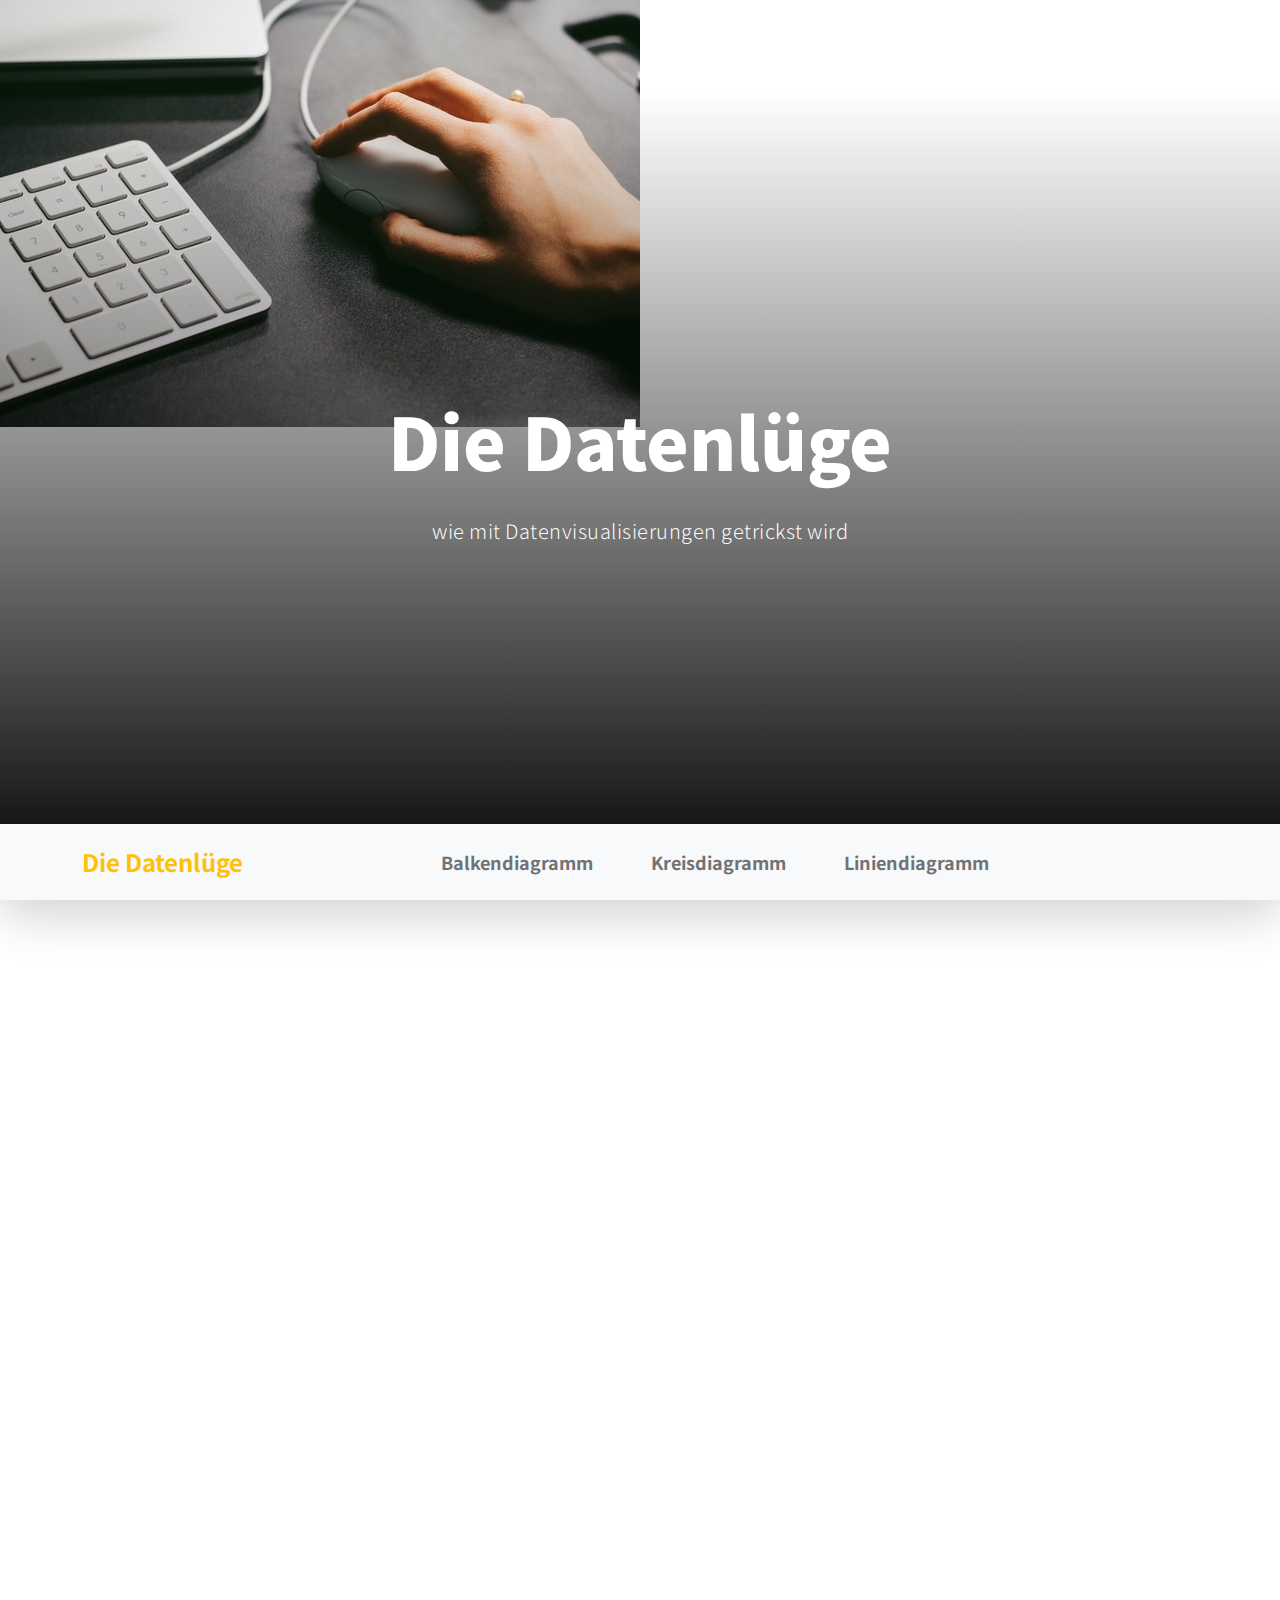
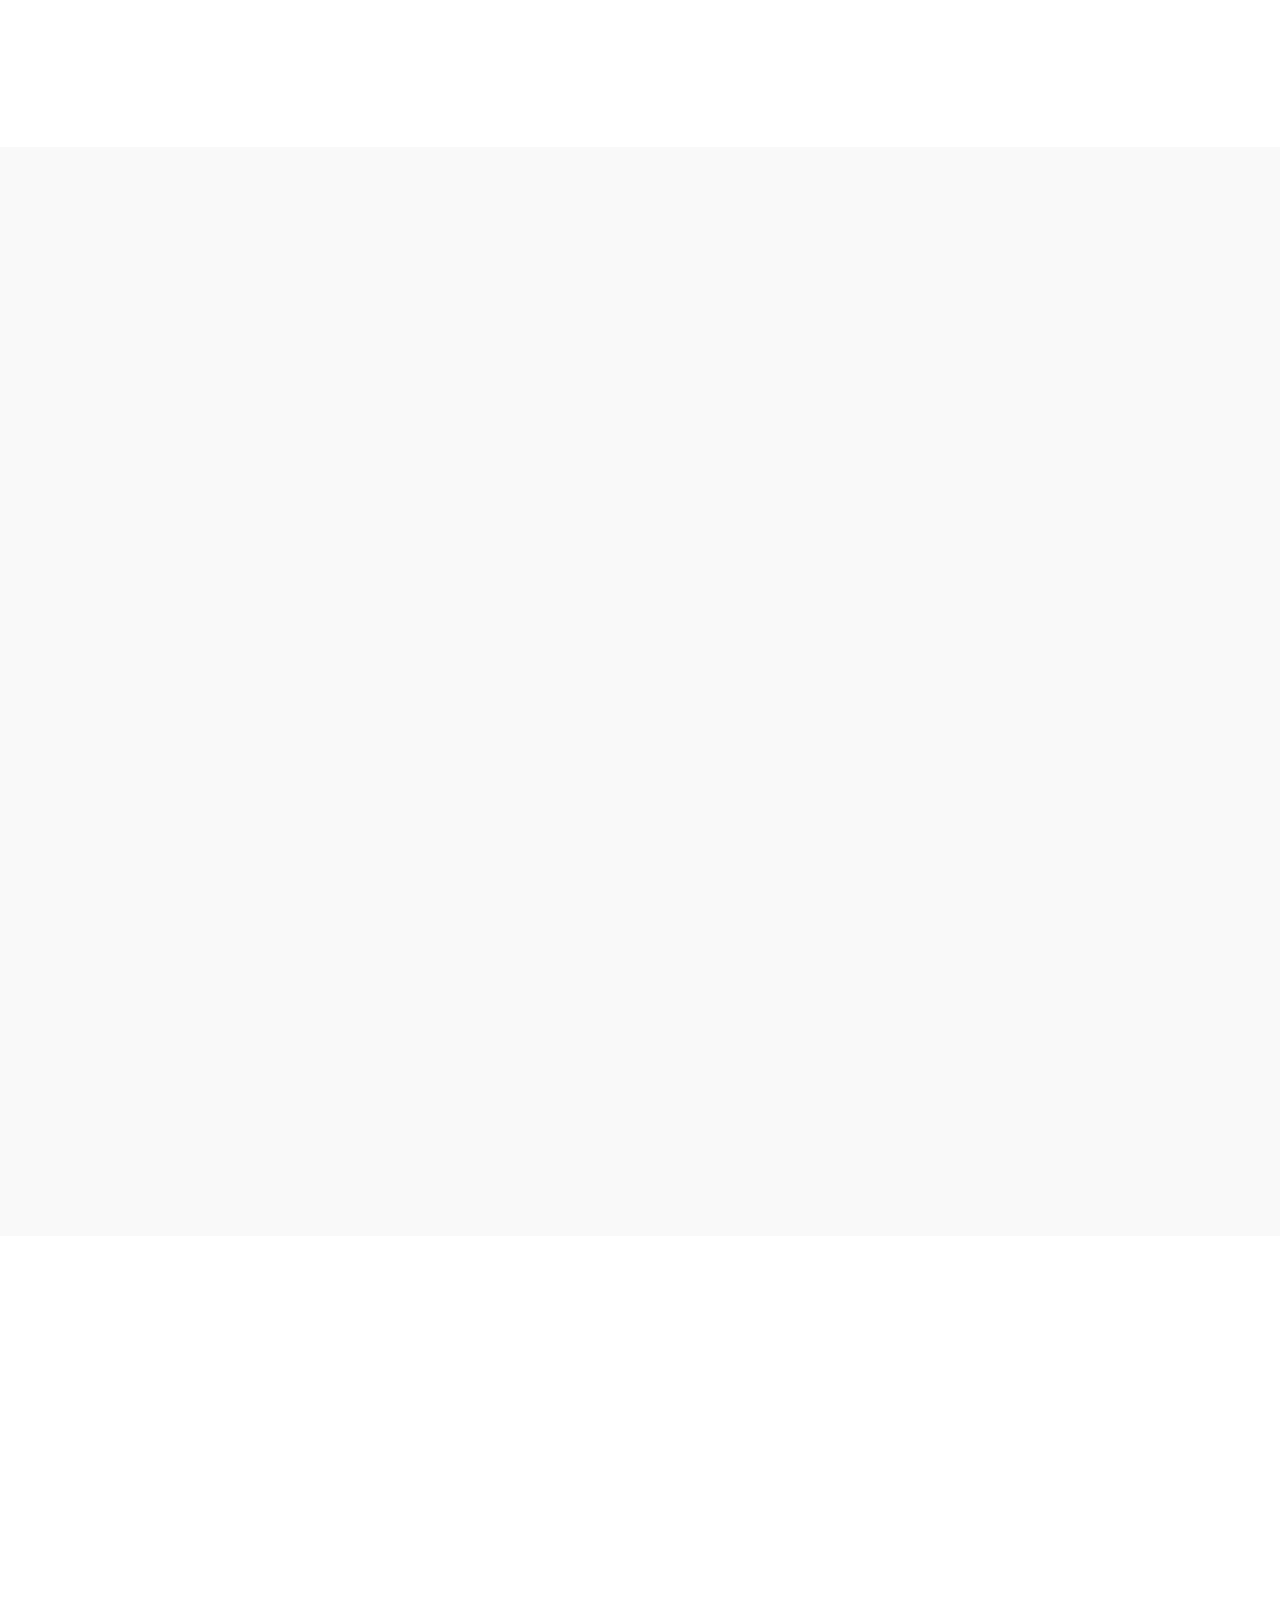
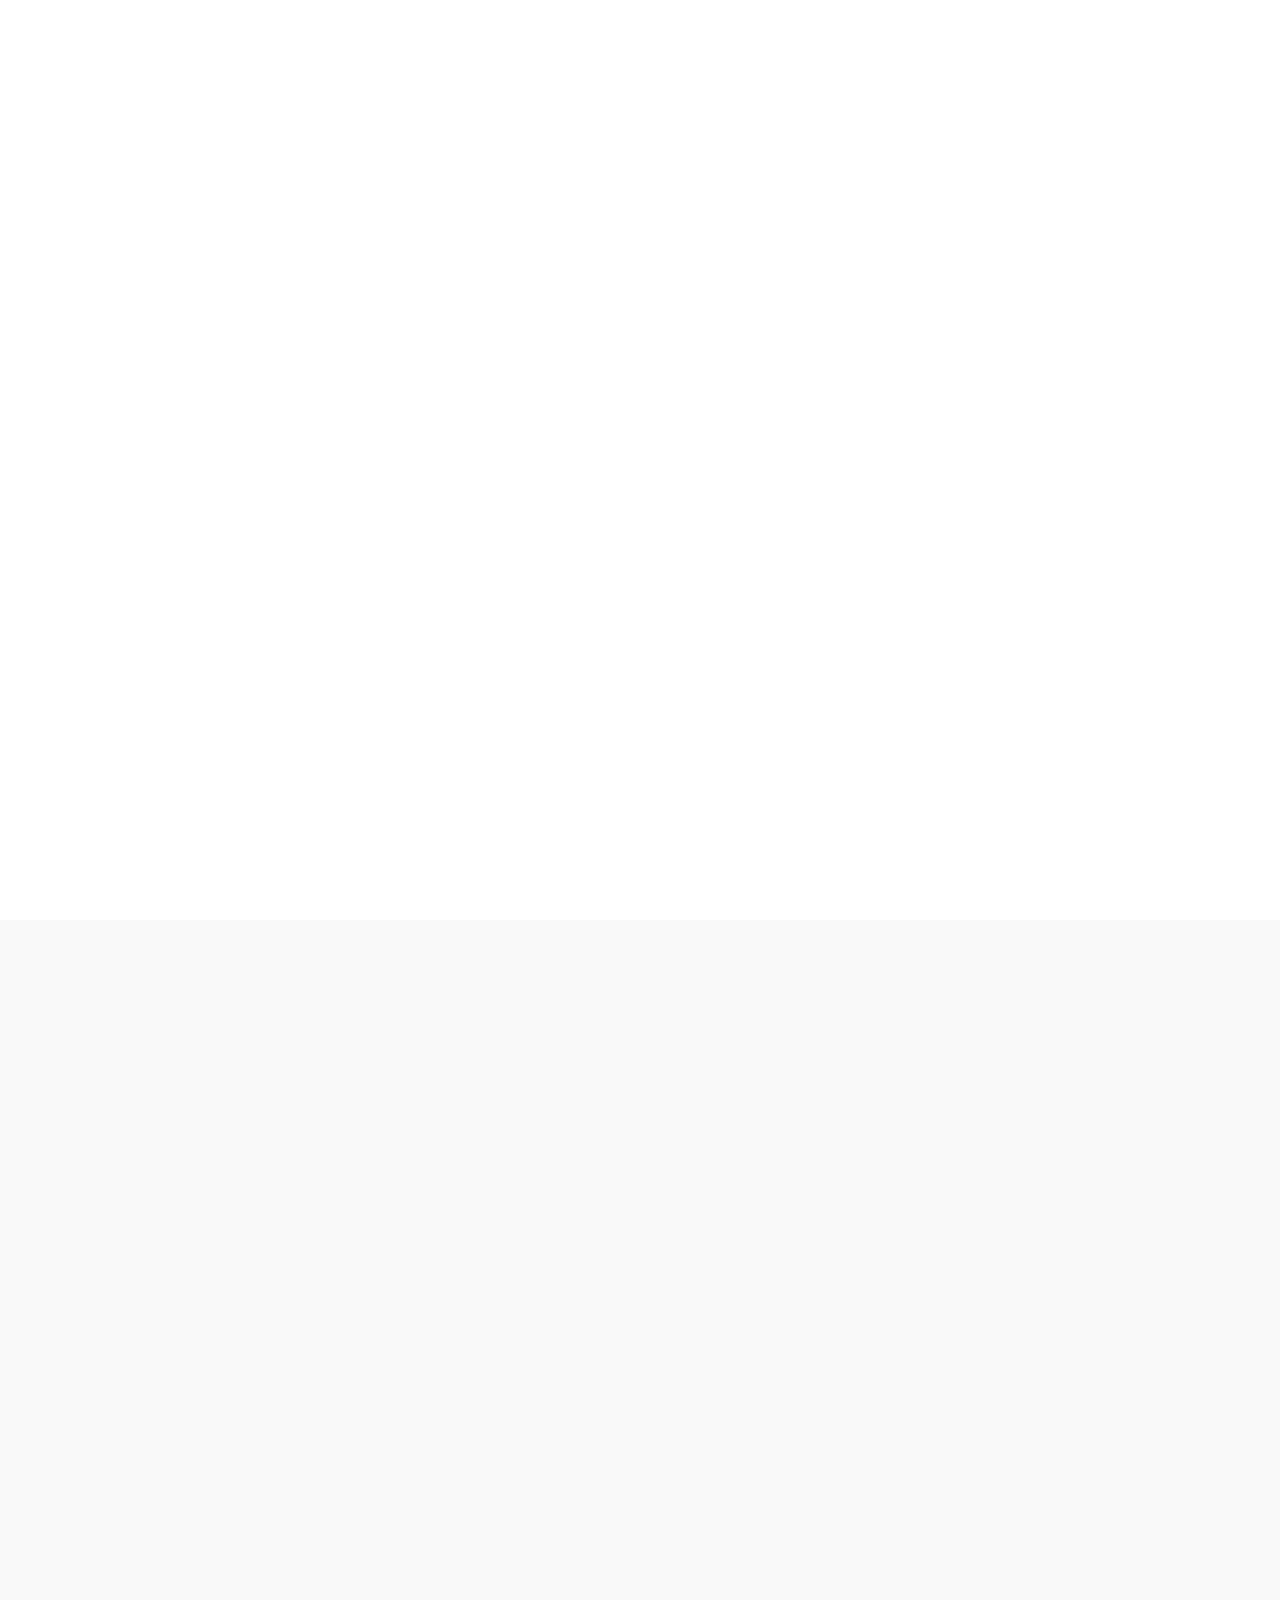
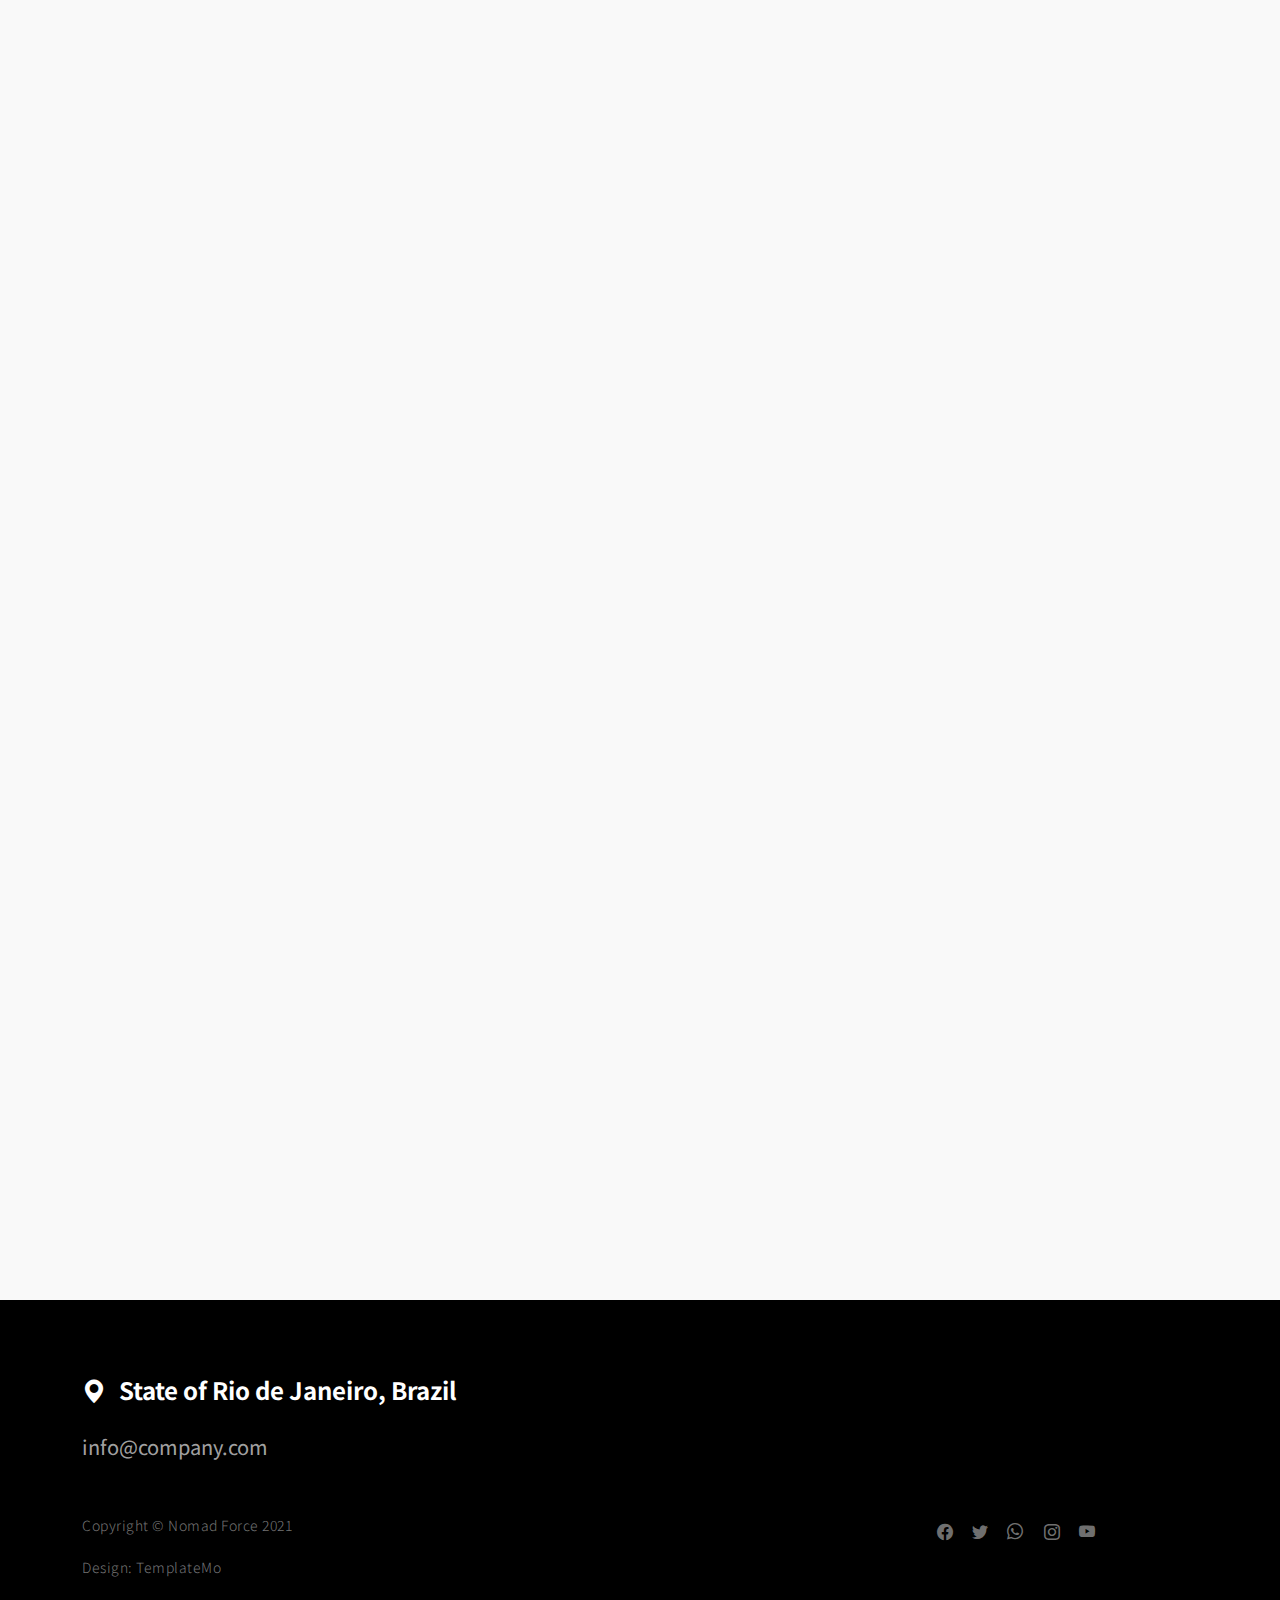
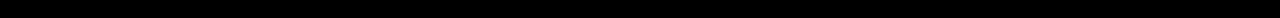
==== index.html @ 07593267 "text included" ====
<!doctype html>
<html lang="en">
    <head>
        <meta charset="utf-8">
        <meta name="viewport" content="width=device-width, initial-scale=1">

        <meta name="description" content="">
        <meta name="author" content="">

        <title>Nomad Force HTML Bootstrap 5 Template</title>

       
        <!-- CSS FILES -->
        <link rel="preconnect" href="https://fonts.googleapis.com">

        <link rel="preconnect" href="https://fonts.gstatic.com" crossorigin>
        
        <link href="https://fonts.googleapis.com/css2?family=Noto+Sans+JP:wght@100;300;400;700;900&display=swap" rel="stylesheet">

        <link href="css/bootstrap.min.css" rel="stylesheet">
        <link href="css/bootstrap-icons.css" rel="stylesheet">

        <link rel="stylesheet" href="css/magnific-popup.css">

        <link href="css/aos.css" rel="stylesheet">

        <link href="css/templatemo-nomad-force.css" rel="stylesheet">

        <script src="https://d3js.org/d3.v6.min.js"></script>
<!--

TemplateMo 567 Nomad Force

https://templatemo.com/tm-567-nomad-force

-->
    </head>
    
    <body>
    
        <main>
            <!-- Headerbild und Text -->
            <section class="hero" id="hero">
                <div class="heroText">
                    <h1 class="text-white mt-5 mb-lg-4"  data-aos-delay="800">
                        Die Datenlüge
                    </h1>

                    <p class="text-secondary-white-color"  data-aos-delay="1000">
                        wie mit Datenvisualisierungen getrickst wird
                    </p>
                </div>

                <div class="videoWrapper">
                    <img src="images\news\maria-stewart-p4tj0g-_aMM-unsplash.jpeg" alt="A beautiful landscape"> 
                    <!-- This is a comment in HTML
                    <video autoplay="" loop="" muted="" class="custom-video" poster="videos/792bd98f3e617786c850493560e11c45.jpg">
                        <source src="videos/814dc43e870597176cad645798825c03.mp4" type="video/mp4">

                        Your browser does not support the video tag.
                    </video>
                     -->
                </div>

                <div class="overlay"></div>
            </section>


            <nav class="navbar navbar-expand-lg bg-light shadow-lg">
                <div class="container">
                    <a class="navbar-brand">
                        <strong>Die Datenlüge</strong>
                    </a>

                    <button class="navbar-toggler" type="button" data-bs-toggle="collapse" data-bs-target="#navbarNav" aria-controls="navbarNav" aria-expanded="false" aria-label="Toggle navigation">
                        <span class="navbar-toggler-icon"></span>
                    </button>

                    <div class="collapse navbar-collapse" id="navbarNav">
                        <ul class="navbar-nav mx-auto">
                            

                            <li class="nav-item active">
                                <a class="nav-link" href="#about">Balkendiagramm</a>
                            </li>

                            <li class="nav-item">
                                <a class="nav-link" href="#portfolio">Kreisdiagramm</a>
                            </li>

                            <li class="nav-item">
                                <a class="nav-link" href="#news">Liniendiagramm</a>
                            </li>

                            
                        </ul>
                    </div>
                </div>
            </nav>

            


            <section class="section-padding pb-0 " >
                <div class="container  pb-lg-5">
                    <div class="row">
                        <div class="col-12">
                            <h2 class="mb-3" data-aos="fade-up">Schule, Arbeit, Zeitung, Internet. </h2>
                            <!---   <h2 class="mb-3" data-aos="fade-up"> Let us create...  </h2>-->
                        </div>

                        <div class="col-lg-6 col-12 mt-3 mb-lg-5">
                            <p class="me-4" data-aos="fade-up" data-aos-delay="300" style="color: black;">
                                Tagtäglich begegnen wir Unmengen an Daten. Sind diese zu komplex, dann machen wir einfach eine Datenvisualisierung daraus, oder? 
                              
                            </p>
                            <p class="me-4" data-aos="fade-up" data-aos-delay="300" style="color: black;">
                                
                                Ja, im Großen und Ganzen schon. Eine Datentabelle mit 500 Einträgen finden wir durchaus selten. 
                                Ein Balkendiagramm das dieselben Daten präsentiert wohl eher. 
                                Das ist auch kein Wunder, denn im Diagramm ist mit nur einem Blick ersichtlich wovon es handelt und welche Daten es darstellt. 
                               
                            </p>
                            <p  class="me-4" data-aos="fade-up" data-aos-delay="300" style="color: black;"> 
                                Bestimmt bist du auch schon öfter vor einem Diagramm gesessen und hast dich darüber gewundert, 
                                welche Ergebnisse es darstellt oder vielleicht hast du dich auch darüber gefreut, dass deine Ansichten 
                                nun auch wissenschaftlich belegt sind. 
                            </p>
                        </div>

                        <div class="col-lg-6 col-12 mt-lg-3 mb-lg-5">
                            
                            <p  class="me-4" data-aos="fade-up" data-aos-delay="600" style="color: black;">
                                Aber hast du dich schon jemals gefragt, ob diese Infos auch richtig sind?
                                
                            </p>
                            <p  class="me-4" data-aos="fade-up" data-aos-delay="600" style="color: black;">
                               
                                In Zeiten von Fake-News macht diese Thematik auch vor Visualisierungen nicht halt. Dabei geht es aber nicht unbedingt darum, dass deine Lieblingszeitung die Daten fälscht. 
                                Eine Visualisierung kann auch falsche Informationen präsentieren, obwohl die Daten richtig sind. 
                            </p>
                            <p  class="me-4" data-aos="fade-up" data-aos-delay="600" style="color: black;">
                               
                               
                                Klingt schräg – ist aber so. 
                                Aber keine Sorge! Dieser kurze Artikel zeigt dir wie du die häufigsten Fehler erkennst und solltest du 
                                selbst einmal ein Diagramm erstellen, bist du auf jeden Fall bestens vorbereitet. 
                            </p>

                        </div>

                    </div>
                </div>
            </section>

            <section class="section-padding pb-0 " id="about">
                <div class="container" >
                    <div class="row" style="padding-bottom: 5rem; ">

                        <div class="col-12">
                            <h2 class="mb-5 text-center" data-aos="fade-up">Balkendiagramm</h2>
                        </div>

                        <div class="col-lg-5 col-12 mb-5 mb-lg-0">
                            <div class="news-thumb" data-aos="fade-up" style="position: sticky;  top: 5rem;">

                                                                
                                <!---BARCHART-->
                                <div id="d3-container" style="margin-top: 5rem;"> </div>
                                
                                <script type="text/javascript" src="js/index.js"></script>
                                <!---BARCHART END-->

                                

                            </div> 
                        </div>

                        <div class="col-lg-7 col-12" data-aos="fade-up">

                            <p data-aos-delay="600" style="color: black;">
                                Beginnen wir mit einem absoluten Klassiker, den wahrscheinlich alle kennen und auch ohne 
                                Probleme interpretieren können.

                            
                            </p>
                            <p data-aos-delay="600" style="color: black;">
                               
                                Sieh dir doch einmal das Bild links von diesem Text an. Die Mitarbeiter der Abteilungen wollen 
                                mit diesem einfachen Balkendiagramm ihren wöchentlichen Verkaufszahlen vergleichen. 
                                Abteilung A hat nämlich in der letzten Kaffeepause behauptet, dass sie die meiste Arbeit leisten. 
                                Die anderen Abteilungen sind stinksauer – das kann doch nicht wahr sein. 
                                
                            </p>

                            <p data-aos-delay="600" style="color: black;">
                               
                                Aber tatsächlich – im direkten Vergleich wird in Abteilung A fast doppelt so viel verkauft als in 
                                den anderen. Oder etwa doch nicht? Lass uns doch einmal gemeinsam schauen, ob diese Aussage gerecht ist. 

                                
                            </p>

                            <p data-aos-delay="600" style="color: black;">
                               
                                Siehst du die Y-Achse? Betracht diese ganz genau! Fällt dir etwas auf? Genau die Achse beginnt bei 70… 
                                Aber zu zählen beginnt man ja normalerweise bei 0. Mhm.. das müssen wir also ändern!
                                Klick doch mal auf diesen Button und beobachte die Achse. 
                            
                            </p>
                            <button class="bar" onclick="changeVariable()">Change Variable</button>

                            <p data-aos-delay="600" style="color: black;">
                               
                                Super! Das Diagramm ist jetzt richtig. 
                                Man sieht auf einen Blick, dass sich die Verteilung ändert.

                            
                            </p>
                            <p data-aos-delay="600" style="color: black;">
                               
                                                                Wir haben also gelernt, dass ein Balkendiagramm immer bei 0 beginnen muss… und noch viel besser – wir 
                                konnten gemeinsam die Rivalitäten zwischen den Abteilungen beseitigen, da alle drei ungefähr dieselbe 
                                Leistung bringen.
                            </p>

                        </div>

                    </div>
                </div>



            </section>




            <section class="section-padding" id="portfolio" data-aos="fade-up">

                <div class="container" >
                <h3  >Kreisdiagramm</h3>
                <p data-aos-delay="300" style="color: black;">
                    Nach so einem Erfolg können wir uns doch sofort das nächste Diagramm ansehen. <br>
                            Das Kreisdiagramm – es wird sehr gerne eigesetzt, vor allem dann, wenn es darum geht Daten 
                            in Prozent darzustellen. 
                           
                </p> 
                <p data-aos-delay="300" style="color: black; margin-bottom: 5rem;">
                    
                            Aber Achtung! <br> Genauigkeit ist definitiv keine Stärke von Kreisdiagrammen – das ist jedoch gar 
                            nicht das Problem, um das es heute gehen soll. Vielmehr ist der 3D-Effekt gemeint, der besonders 
                            häufig in Kombination mit Kreisdiagrammen auftritt.  <br> Was könnte da wohl das Problem sein? 
                            Genau das klären wir jetzt. 
                </p> 
                </div>

                <div class="container" style="margin: 0; padding: 0; width: 100%; max-width: 100%;" >
                    <div class="container-fluid">
                        <div class="row">
                            
                            
                            <div class="col-lg-6 col-12 bg-dark">  
                                <div  class="d-flex flex-column flex-wrap justify-content-center h-100 py-5 px-4 pt-lg-4 pb-lg-0">
                                    
    
                                    <p class="text-secondary-white-color" >
                                        Das Bild rechts zeigt eine Kreisdiagramm in 3D. <br>
                                        Im Endeffekt nichts anders als ein normales Kreisdiagramm nur aus einer anderen Perspektive. 
                                                                                
                                    </p>
                                    <p class="text-secondary-white-color" >
                                        Jetzt denkst du dir vielleicht „andere Perspektiven sind doch manchmal gar nicht so schlecht“ oder? <br>
                                        Ja, das stimmt schon aber nicht wenn es um harte Fakten gehen soll.
                                        
                                    </p>
                                    <p class="text-secondary-white-color" >
                                        
                                        Betrachte das Bild nochmal genauer. Das Feld im Vordergrund scheint doch eindeutig das Größte zu sein.
                                         Mit diesem Produkt mach die Firma ganz klar den meisten Gewinn!? Nicht so ganz. 
    
                                        
                                    </p>
                                    <p class="text-secondary-white-color" >
                                        
                                         Klick dich doch mal 
                                         weiter. Das nächste Bild zeigt dir das gleiche Diagramm ohne 3D. Kannst du den Unterschied erkennen? 
                                         -
                                         Ganz genau, ein weiteres Produkt ist mindestens genauso profitabel.
                                    </p>
                                    <p class="text-secondary-white-color" >
                                        
                                         
                                        
                                         
                                       Damit du auch in Zukunft alle Diagramme richtig einschätzen kannst, merke dir am besten, dass 
                                       3D-Ansichten die Verhältnisse verzerren und dadurch die Ergebnisse in ein falsches Licht rücken.
   
                                       
                                   </p>
    
    
                                </div>
                            </div>
    
                            <div class="col-lg-6 col-12 p-0" >  
                                <section id="myCarousel" class="carousel slide carousel-fade" style="height: 100%;" data-bs-ride="carousel" data-bs-interval="false">
                                    <div class="carousel-inner" style="height: 100%;">
                                        <div class="carousel-item active" style="height: 100%;">
                                            <img src="images/diagram/Kreis.png" class="img-fluid team-image" alt="">
    
                                            <div class="team-thumb bg-warning">
                                                <h3 class="text-white mb-0">Kreis in 3D</h3>
    
                                                <p class="text-secondary-white-color mb-0">Lorem ipsum dolor sit amet, consetetur sadipscing elitr</p>
                                            </div>
                                        </div>
    
                                        <div class="carousel-item" style="height: 100%;">
                                            <img src="images/people/asia-business-woman-feeling-happy-smiling-looking-camera-while-relax-home-office.jpg" class="img-fluid team-image" alt="">
    
                                            <div class="team-thumb bg-success">
                                                <h3 class="text-white mb-0">Naomi W.</h3>
    
                                                <p class="text-secondary-white-color mb-0">Art Director</p>
                                            </div>
                                        </div>
    
                                        <div class="carousel-item" style="height: 100%;">
                                            <img src="images/people/working-business-lady.jpg" class="img-fluid team-image" alt="">
    
                                            <div class="team-thumb bg-danger">
                                                <h3 class="text-white mb-0">Jane M.</h3>
    
                                                <p class="text-secondary-white-color mb-0">Project Management</p>
                                            </div>
                                        </div>
                                    </div>
    
                                    <button class="carousel-control-prev" type="button" data-bs-target="#myCarousel" data-bs-slide="prev">
                                          <span class="carousel-control-prev-icon" aria-hidden="true"></span>
    
                                          <span class="visually-hidden">Previous</span>
                                    </button>
    
                                    <button class="carousel-control-next" type="button" data-bs-target="#myCarousel" data-bs-slide="next">
                                          <span class="carousel-control-next-icon" aria-hidden="true"></span>
    
                                          <span class="visually-hidden">Next</span>
                                    </button>
                                </section>
    
                            </div>
                        </div>
                    </div>
    



            </section>







            <section class="news section-padding" id="news">
                <div class="row">

                    <div class="col-12">
                        <h2 class="mb-5 text-center" data-aos="fade-up">Portfolio</h2>
                    </div>

                    <div class="col-lg-6 col-12">
                        <div class="portfolio-thumb mb-5" data-aos="fade-up">
                            <a href="images/portfolio/visuals-Y4qzW3AsvqI-unsplash.jpeg" class="image-popup">
                                <img src="images/portfolio/visuals-Y4qzW3AsvqI-unsplash.jpeg" class="img-fluid portfolio-image" alt="">
                            </a>

                            <div class="portfolio-info">                     
                                <h4 class="portfolio-title mb-0">Effortless</h4>

                                <p class="text-danger">Branding</p>
                            </div>
                        </div> 

                        <div class="portfolio-thumb" data-aos="fade-up">
                            <a href="images/portfolio/severin-candrian-nn3uIZqmUtE-unsplash.jpeg" class="image-popup">
                                <img src="images/portfolio/severin-candrian-nn3uIZqmUtE-unsplash.jpeg" class="img-fluid portfolio-image" alt="">
                            </a>

                            <div class="portfolio-info">                     
                                <h4 class="portfolio-title mb-0">Health technology</h4>

                                <p class="text-success">Art Direction</p>
                            </div>
                        </div> 
                    </div>

                    <div class="col-lg-6 col-12">
                        <div class="portfolio-thumb mt-5 mt-lg-0 mb-5" data-aos="fade-up">
                            <a href="images/portfolio/tyler-nix-Y1drF0Y3Oe0-unsplash.jpeg" class="image-popup">
                                <img src="images/portfolio/tyler-nix-Y1drF0Y3Oe0-unsplash.jpeg" class="img-fluid portfolio-image" alt="">
                            </a>

                            <div class="portfolio-info">                     
                                <h4 class="portfolio-title mb-0">Maki</h4>

                                <p class="text-warning">Website</p>
                            </div>
                        </div> 

                        <div class="portfolio-thumb" data-aos="fade-up">
                            <a href="images/portfolio/thought-catalog-gv-T-OjLe4c-unsplash.jpeg" class="image-popup">
                                <img src="images/portfolio/thought-catalog-gv-T-OjLe4c-unsplash.jpeg" class="img-fluid portfolio-image" alt="">
                            </a>

                            <div class="portfolio-info">                     
                                <h4 class="portfolio-title mb-0">The gig economy</h4>

                                <p class="text-info">Graphic</p>
                            </div>
                        </div> 
                    </div>

                </div>
            </div>



                



            </section>

            
          

        </main>

        
       
        <footer class="site-footer">
            <div class="container">
                <div class="row">

                    <div class="col-12">
                        <h5 class="text-white">
                            <i class="bi-geo-alt-fill me-2"></i>
                            State of Rio de Janeiro, Brazil
                        </h5>

                        <a href="mailto:info@company.com" class="custom-link mt-3 mb-5">
                            info@company.com
                        </a>
                    </div>

                    <div class="col-6">
                        <p class="copyright-text mb-0">Copyright © Nomad Force 2021 
                        
                        <br><br>Design: <a href="https://templatemo.com/page/1" target="_parent">TemplateMo</a></p>
                    
                    </div>

                    <div class="col-lg-3 col-5 ms-auto">
                        <ul class="social-icon">
                            <li><a href="#" class="social-icon-link bi-facebook"></a></li>

                            <li><a href="#" class="social-icon-link bi-twitter"></a></li>

                            <li><a href="#" class="social-icon-link bi-whatsapp"></a></li>

                            <li><a href="#" class="social-icon-link bi-instagram"></a></li>

                            <li><a href="#" class="social-icon-link bi-youtube"></a></li>
                        </ul>
                    </div>

                </div>
            </section>
        </footer>
        

        <!-- JAVASCRIPT FILES -->
        <script src="js/jquery.min.js"></script>
        <script src="js/bootstrap.bundle.min.js"></script>
        <script src="js/jquery.sticky.js"></script>
        <script src="js/aos.js"></script>
        <script src="js/jquery.magnific-popup.min.js"></script>
        <script src="js/magnific-popup-options.js"></script>
        <script src="js/scrollspy.min.js"></script>
        <script src="js/custom.js"></script>
        



        
    </body>
</html>
---- css/templatemo-nomad-force.css ----
/*

TemplateMo 567 Nomad Force

https://templatemo.com/tm-567-nomad-force

*/

/*---------------------------------------
  CUSTOM PROPERTIES ( VARIABLES )             
-----------------------------------------*/
:root {
  --white-color:                  #FFFFFF;
  --primary-color:                #ffc107;
  --section-bg-color:             #f9f9f9;
  --dark-color:                   #000000;
  --grey-color:                   #fcfeff;
  --text-secondary-white-color:   rgba(255, 255, 255, 0.98);
  --title-color:                  #565758;
  --p-color:                      #717275;

  --body-font-family:           'Noto Sans JP', sans-serif;

  --h1-font-size:               72px;
  --h2-font-size:               42px;
  --h3-font-size:               36px;
  --h4-font-size:               32px;
  --h5-font-size:               24px;
  --h6-font-size:               22px;
  --p-font-size:                20px;
  --copyright-text-font-size:   14px;
  --custom-link-font-size:      12px;

  --font-weight-light:          300;
  --font-weight-normal:         400;
  --font-weight-bold:           700;
  --font-weight-black:          900;
}

body,
html {
  height: 100%;
}

body {
    background: var(--white-color);
    font-family: var(--body-font-family);    
    position: relative;
}

/*---------------------------------------
  TYPOGRAPHY               
-----------------------------------------*/

h2,
h3,
h4,
h5,
h6 {
  color: var(--dark-color);
  line-height: inherit;
}

h1,
h2,
h3,
h4,
h5,
h6 {
  font-weight: var(--font-weight-bold);
}

h1,
h2 {
  font-weight: var(--font-weight-black);
}

h1 {
  font-size: var(--h1-font-size);
  line-height: normal;
}

h2 {
  font-size: var(--h2-font-size);
}

h3 {
  font-size: var(--h3-font-size);
}

h4 {
  font-size: var(--h4-font-size);
}

h5 {
  font-size: var(--h5-font-size);
}

h6 {
  font-size: var(--h6-font-size);
}

p {
  color: var(--p-color);
  font-size: var(--p-font-size);
  font-weight: var(--font-weight-light);
  letter-spacing: 0.5px;
}

.text-secondary-white-color {
  color: var(--text-secondary-white-color);
}

a, 
button {
  touch-action: manipulation;
  transition: all 0.3s;
}

a {
  color: var(--p-color);
  text-decoration: none;
}

a:hover {
  color: var(--primary-color);
}

::selection {
  background: var(--dark-color);
  color: var(--white-color);
}

.custom-underline {
  border-bottom: 2px solid var(--white-color);
  color: var(--white-color);
  padding-bottom: 4px;
}

.videoWrapper {
  position: relative;
  padding-bottom: 56.25%; /* 16:9 */
  height: 0;
  z-index: -100;
}

.custom-video {
  position: absolute;
  top: 0;
  left: 0;
  width: 100%;
  height: 100%;
}

.overlay {
  background: linear-gradient(to top, #000, transparent 90%);
  position: absolute;
  top: 0;
  right: 0;
  bottom: 0;
  left: 0;
}

/*---------------------------------------
  CUSTOM LINK               
-----------------------------------------*/
.custom-links {
  max-width: 230px;
}

.custom-link {
  position: relative;
  overflow: hidden;
  z-index: 1;
  display: inline-block;
  transition: all .3s cubic-bezier(.645,.045,.355,1);
}

.custom-link::after {
  content: "";
  width: 0;
  height: 2px;
  bottom: 0;
  position: absolute;
  left: auto;
  right: 0;
  z-index: -1;
  transition: width .6s cubic-bezier(.25,.8,.25,1) 0s;
  background: currentColor;
}

.custom-link:hover::after {
  width: 100%;
  left: 0;
  right: auto;
}

.custom-link:hover,
.custom-link:hover::after {
  color: var(--white-color);
}

b,
strong {
  font-weight: var(--font-weight-bold);
}

/*---------------------------------------
  NAVIGATION               
-----------------------------------------*/

.navbar {
  z-index: 9;
  right: 0;
  left: 0;
  padding-top: 15px;
  padding-bottom: 15px;
}

.navbar-brand {
  color: var(--primary-color);
  font-size: 24px;
  font-weight: var(--font-weight-bold);
}

.navbar-expand-lg .navbar-nav .nav-link {
  padding-right: 15px;
  padding-left: 15px;
}

.navbar-nav .nav-link::after {
  content: "\f140";
  font-family: bootstrap-icons;
  display: inline-block;
  margin-left: 10px;
  color: var(--primary-color);
  opacity: 0;
  -webkit-transition: opacity 0.3s, -webkit-transform 0.3s;
  -moz-transition: opacity 0.3s, -moz-transform 0.3s;
  transition: opacity 0.3s, transform 0.3s;
  -webkit-transform: translateY(10px);
  -moz-transform: translateY(10px);
  transform: translateY(10px);
}

.navbar-nav .nav-link:hover::after {
  opacity: 1;
  -webkit-transform: translateY(0px);
  -moz-transform: translateY(0px);
  transform: translateY(0px);
}

.navbar-nav .nav-link {
  color: var(--p-color);
  font-size: 18px;
  font-weight: var(--font-weight-bold);
  position: relative;
}

.navbar-nav .nav-link:hover::after,
.navbar-nav .nav-item.active .nav-link::after {
  color: var(--primary-color);
  opacity: 1;
  -webkit-transform: translateY(0px);
  -moz-transform: translateY(0px);
  transform: translateY(0px);
}

.navbar-nav .nav-item.active .nav-link,
.nav-link:focus, 
.nav-link:hover {
  color: var(--dark-color);
}

.nav-link:focus {
  color: var(--p-color);
}

.navbar-toggler {
  border: 0;
  padding: 0;
  cursor: pointer;
  margin: 0;
  width: 30px;
  height: 35px;
  outline: none;
}

.navbar-toggler:focus {
  outline: none;
  box-shadow: none;
}

.navbar-toggler[aria-expanded="true"] .navbar-toggler-icon {
  background: transparent;
}

.navbar-toggler[aria-expanded="true"] .navbar-toggler-icon:before,
.navbar-toggler[aria-expanded="true"] .navbar-toggler-icon:after {
  transition: top 300ms 50ms ease, -webkit-transform 300ms 350ms ease;
  transition: top 300ms 50ms ease, transform 300ms 350ms ease;
  transition: top 300ms 50ms ease, transform 300ms 350ms ease, -webkit-transform 300ms 350ms ease;
  top: 0;
}

.navbar-toggler[aria-expanded="true"] .navbar-toggler-icon:before {
  transform: rotate(45deg);
}

.navbar-toggler[aria-expanded="true"] .navbar-toggler-icon:after {
  transform: rotate(-45deg);
}

.navbar-toggler .navbar-toggler-icon {
  background: var(--dark-color);
  transition: background 10ms 300ms ease;
  display: block;
  width: 30px;
  height: 2px;
  position: relative;
}

.navbar-toggler .navbar-toggler-icon:before,
.navbar-toggler .navbar-toggler-icon:after {
  transition: top 300ms 350ms ease, -webkit-transform 300ms 50ms ease;
  transition: top 300ms 350ms ease, transform 300ms 50ms ease;
  transition: top 300ms 350ms ease, transform 300ms 50ms ease, -webkit-transform 300ms 50ms ease;
  position: absolute;
  right: 0;
  left: 0;
  background: var(--dark-color);
  width: 30px;
  height: 2px;
  content: '';
}

.navbar-toggler .navbar-toggler-icon:before {
  top: -8px;
}

.navbar-toggler .navbar-toggler-icon:after {
  top: 8px;
}

/*---------------------------------------
  HERO              
-----------------------------------------*/
.hero {
  position: relative;
  overflow: hidden;
}

@media screen and (min-width: 992px) {
  .hero {
    height: 100vh;
  }

  .custom-video,
  .news-detail-image {
    object-fit: cover;
    width: 100vw;
    height: 100vh;
  }

  .sticky-wrapper {
    position: relative;
    bottom: 76px;
  }
}

.heroText {
  position: absolute;
  z-index: 9;
  top: 50%;
  left: 50%;
  transform: translate(-50%, -50%);
  width: 85%;
  text-align: center;
}

/*---------------------------------------
  ABOUT & TEAM MEMBERS               
-----------------------------------------*/
.about-image,
.team-image {
  width: 100%;
  height: 100%;
  max-height: 635px;
  min-height: 475px;
  object-fit: cover;
}

.team-thumb {
  background: var(--white-color);
  position: absolute;
  bottom: 0;
  right: 0;
  width: 65%;
  padding: 22px 32px 32px 32px;
}

.carousel-control-next, 
.carousel-control-prev {
  top: auto;
  bottom: 2.5rem;
}

.carousel-control-prev {
  right: 4rem;
  left: auto;
}

.carousel-control-next-icon, 
.carousel-control-prev-icon {
  background-color: var(--dark-color);
  background-size: 50% 50%;
  border-radius: 100px;
  width: 3rem;
  height: 3rem;
}

/*---------------------------------------
  PORTFOLIO               
-----------------------------------------*/
.portfolio-thumb {
  position: relative;
  overflow: hidden;
}

.portfolio-info {
  margin: 20px;
}

/*---------------------------------------
  NEWS & EVENTS               
-----------------------------------------*/

.news,
.related-news {
  background: var(--section-bg-color);
}

#about{
  background: var(--section-bg-color);
  margin-bottom: 3rem;
}

.news-thumb {
  position: relative;
}

.news-category {
  background: var(--white-color);
  position: absolute;
  z-index: 9;
  top: 0;
  left: 0;
  padding: 4px 12px;
  display: inline-block;
}

.news-text-info {
  margin: 0 20px;
}

.news-title {
  margin-top: 15px;
  margin-bottom: 15px;
}

.news-title-link {
  color: var(--title-color);
  display: inline-block;
}

.news-title-link:hover {
  color: var(--dark-color);
}

.portfolio-image,
.news-image {
  display: block;
  transition: transform 0.6s ease-out;
}

.news-image-hover {
  display: inline-block;
  position: relative;
  overflow: hidden;
  z-index: 1;
  transition: all .3s cubic-bezier(.645,.045,.355,1);
  padding-bottom: 4px;
  height: 100%;
}

.news-image-hover::after {
  content: "";
  width: 0;
  height: 4px;
  bottom: 0;
  position: absolute;
  left: auto;
  right: 0;
  z-index: -1;
  transition: width .6s cubic-bezier(.25,.8,.25,1) 0s;
  background: #198754;
}

.news-image-hover-warning::after {
  background: #ffc107;
}

.news-image-hover-primary::after {
  background: #0d6efd;
}

.news-image-hover-success::after {
  background: #198754;
}

.news-image-hover:hover::after {
  width: 100%;
  left: 0;
  right: auto;
  z-index: 9;
}

.image-popup:hover .portfolio-image,
.news-image-hover:hover .news-image {
  transform: scale(1.02);
}

.news-two-column {
  min-height: 199px;
  margin-bottom: 16px;
}

.news-two-column .news-image {
  width: 100%;
  height: 100%;
  object-fit: cover;
}

.social-share-link,
.social-share-link + span {
  color: rgba(255, 255, 255, 0.65);
}

/*---------------------------------------
  SECTION               
-----------------------------------------*/
.section-padding {
  padding-top: 7rem;
  padding-bottom: 7rem;
}

/*---------------------------------------
  CONTACT              
-----------------------------------------*/
.contact-info {
  padding: 40px;
}

.contact-form .form-control {
  border-radius: 0;
  font-weight: var(--font-weight-normal);
  padding-top: 12px;
  padding-bottom: 12px;
}

.contact-form button[type='submit'] {
  background: var(--dark-color);
  border: none;
  border-radius: 100px;
  color: var(--white-color);
  font-weight: var(--font-weight-bold);
  text-transform: uppercase;
  padding: 16px;
  transition: all 0.6s ease-out;
}

.contact-form button[type='submit']:hover {
  background: var(--primary-color);
}

.form-label {
  color: var(--p-color);
  font-weight: var(--font-weight-bold);
}

.map-iframe {
  display: block;
  filter: grayscale(100);
}

/*---------------------------------------
  SITE FOOTER               
-----------------------------------------*/
.site-footer {
  background: var(--dark-color);
  padding-top: 4.5rem;
  padding-bottom: 2.5rem;
}

.site-footer .custom-link {
  color: rgba(255, 255, 255, 0.65);
  font-size: var(--p-font-size);
}

.site-footer .custom-link:hover,
.site-footer .social-icon-link:hover {
  color: var(--white-color);
}

.copyright-text {
  color: rgba(255, 255, 255, 0.45);
  font-size: var(--copyright-text-font-size);
}



.bar{

  transition-duration: 2s;
  transition-timing-function: linear;
  transition-delay: 1s;
  color: #198754;
}

/*---------------------------------------
  SOCIAL ICON               
-----------------------------------------*/
.social-icon {
  margin: 0;
  padding: 0;
}

.social-icon li {
  list-style: none;
  display: inline-block;
  vertical-align: top;
}

.social-icon-link {
  color: rgba(255, 255, 255, 0.45);
  font-size: 1rem;
  display: inline-block;
  vertical-align: top;
  margin-top: 4px;
  margin-bottom: 4px;
  margin-right: 15px;
}

.social-icon-link:hover {
  color: var(--primary-color);
}

/*---------------------------------------
  RESPONSIVE STYLES               
-----------------------------------------*/
@media screen and (min-width: 1600px) {
  .news-two-column {
    min-height: 232.5px;
  }
}

@media screen and (max-width: 991px) {
  h1 {
    font-size: 48px;
  }

  h2 {
    font-size: 36px;
  }

  h3 {
    font-size: 32px;
  }

  h4 {
    font-size: 28px;
  }

  h5 {
    font-size: 20px;
  }

  h6 {
    font-size: 18px;
  }

  .navbar {
    padding-top: 10px;
    padding-bottom: 10px;
  }

  .section-padding {
    padding-top: 6rem;
    padding-bottom: 6rem;
  }

  .team-thumb {
    left: 0;
    width: auto;
  }

  .news-two-column {
    height: auto !important;
    min-height: inherit;
  }

  .news .col-12 .news-two-column:first-child {
    margin-bottom: 38px;
  }
}

@media screen and (max-width: 767px) {
  .news-detail-title {
    font-size: 36px;
  }
}

@media screen and (max-width: 360px) {
  h1 {
    font-size: 32px;
  }

  .heroText p {
    font-size: 14px;
  }
}

@media screen and (max-width: 359px) {
  .news-detail-title {
    font-size: 22px;
  }
}
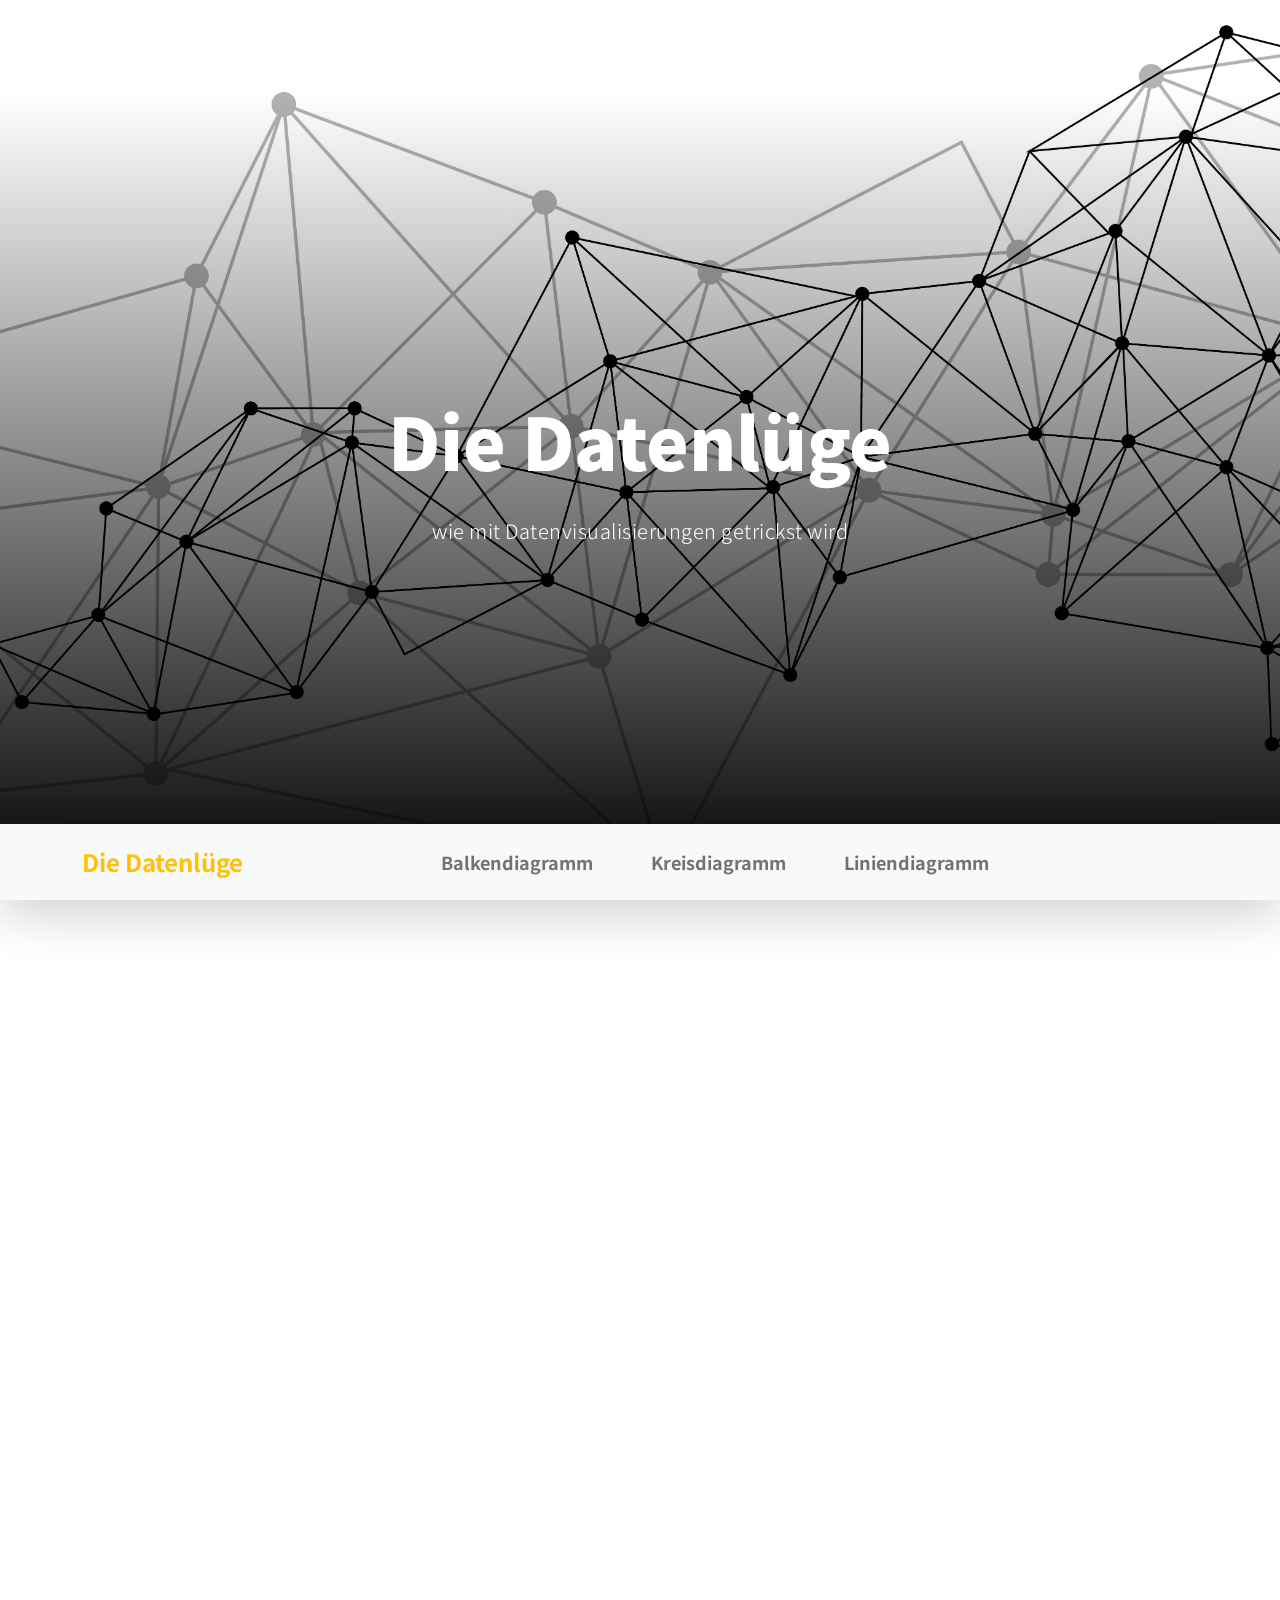
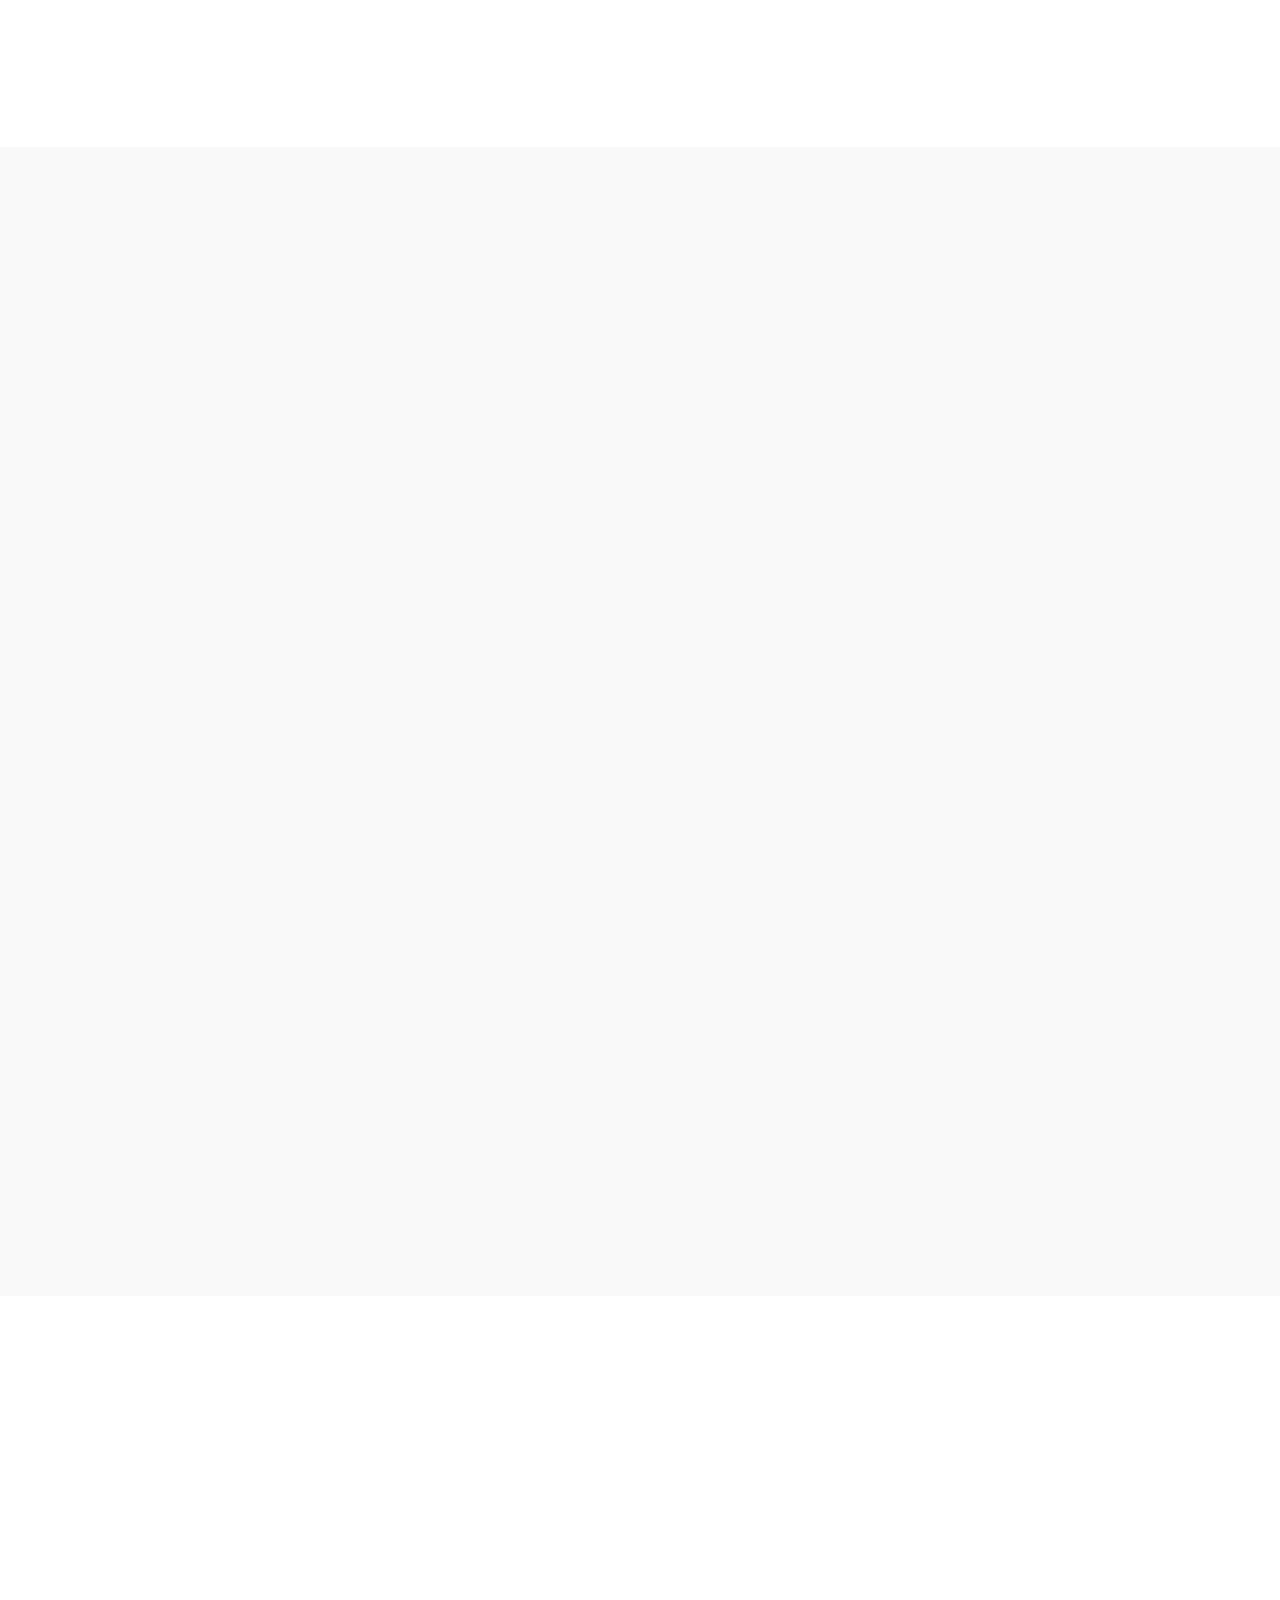
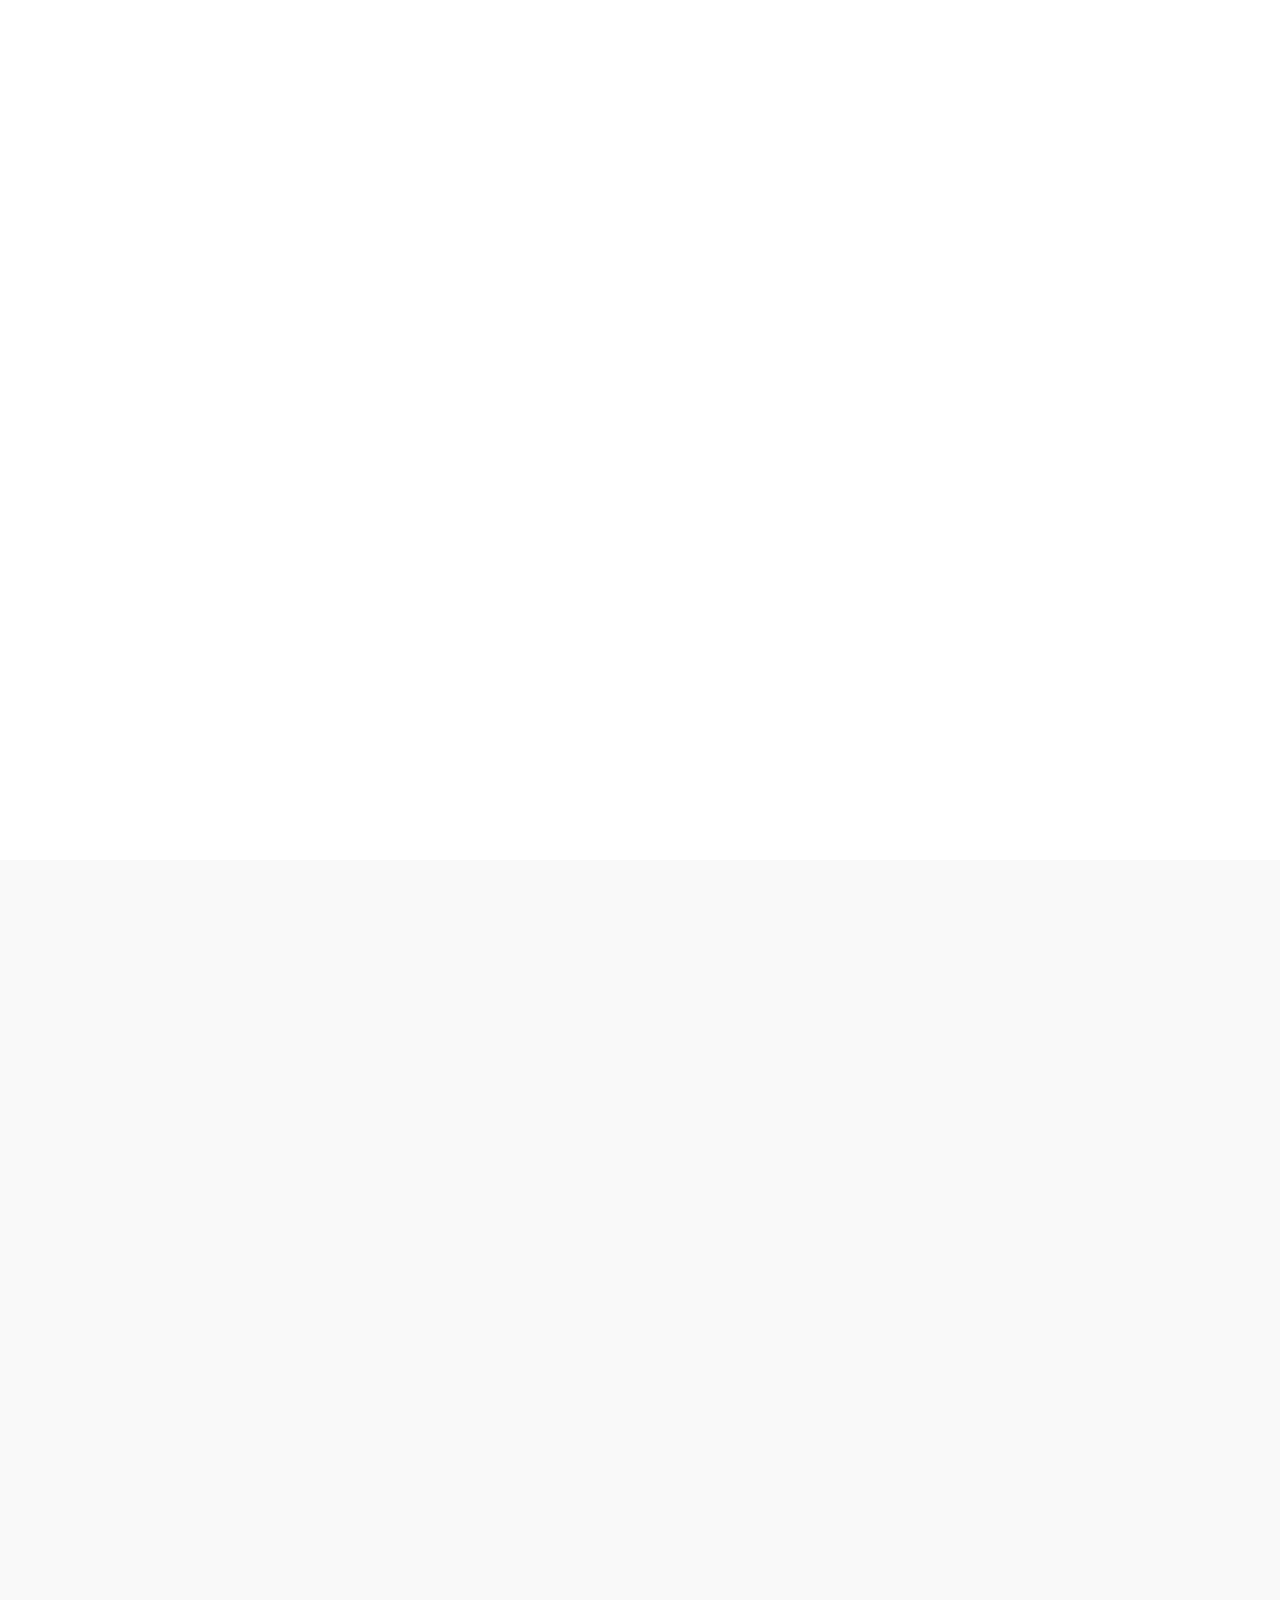
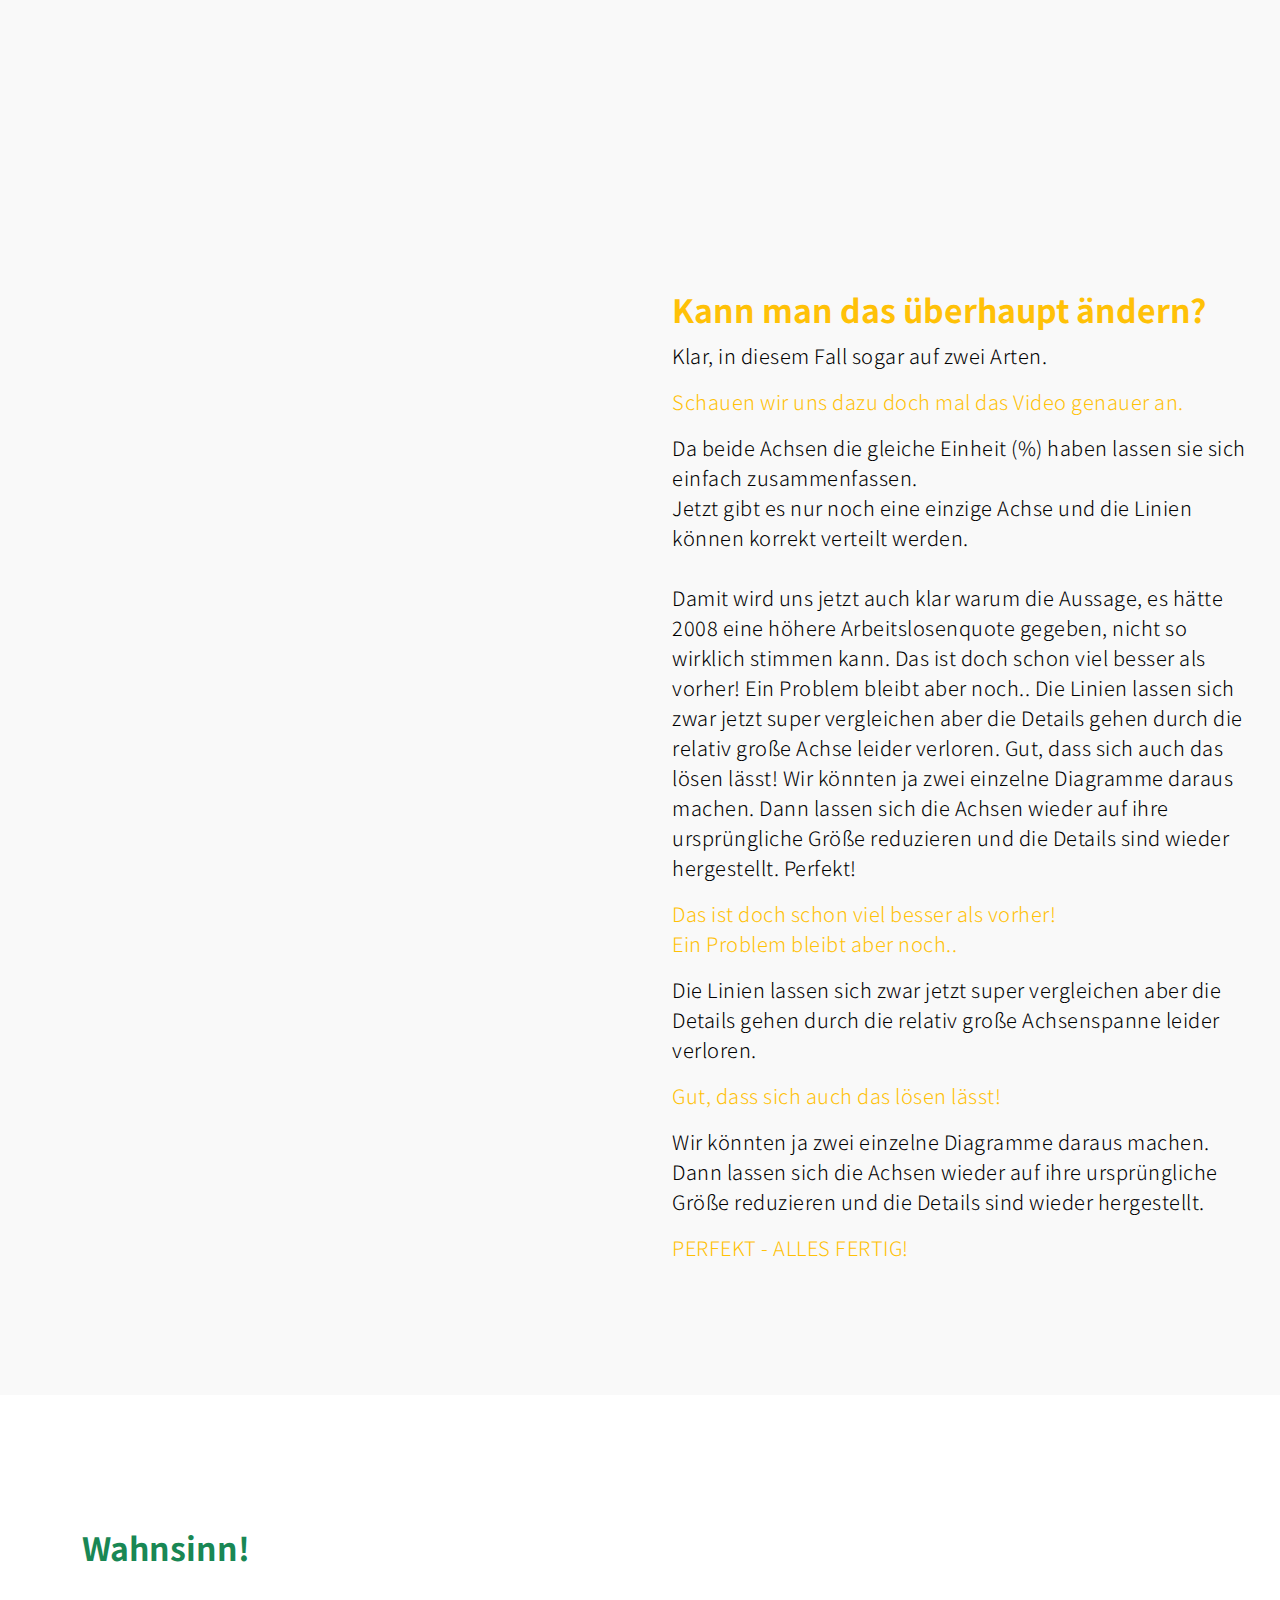
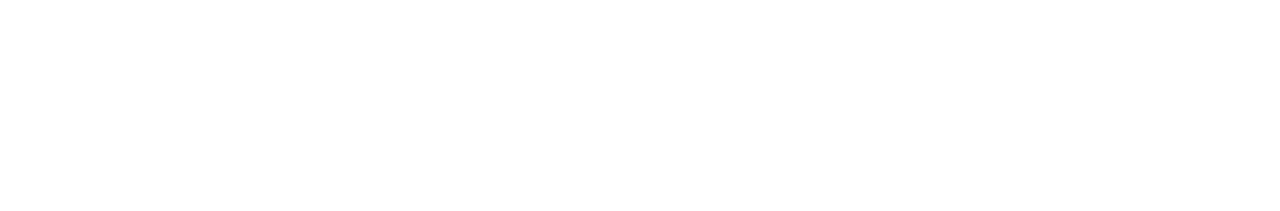
==== commit 35c486dc: "Fertig" ====
--- a/index.html
+++ b/index.html
@@ -52,7 +52,7 @@
                 </div>
 
                 <div class="videoWrapper">
-                    <img src="images\news\maria-stewart-p4tj0g-_aMM-unsplash.jpeg" alt="A beautiful landscape"> 
+                    <img src="images/diagram/78773.jpg" alt="Background" style="width: 100%;"> 
                     <!-- This is a comment in HTML
                     <video autoplay="" loop="" muted="" class="custom-video" poster="videos/792bd98f3e617786c850493560e11c45.jpg">
                         <source src="videos/814dc43e870597176cad645798825c03.mp4" type="video/mp4">
@@ -162,7 +162,7 @@
                         </div>
 
                         <div class="col-lg-5 col-12 mb-5 mb-lg-0">
-                            <div class="news-thumb" data-aos="fade-up" style="position: sticky;  top: 5rem;">
+                            <div class="news-thumb" data-aos="fade-right" data-aos-delay="1000" style="position: sticky;  top: 5rem;">
 
                                                                 
                                 <!---BARCHART-->
@@ -176,15 +176,15 @@
                             </div> 
                         </div>
 
-                        <div class="col-lg-7 col-12" data-aos="fade-up">
-
-                            <p data-aos-delay="600" style="color: black;">
+                        <div class="col-lg-7 col-12" data-aos="fade-left" data-aos-delay="600">
+
+                            <p data-aos-delay="1000" style="color: black;">
                                 Beginnen wir mit einem absoluten Klassiker, den wahrscheinlich alle kennen und auch ohne 
                                 Probleme interpretieren können.
 
                             
                             </p>
-                            <p data-aos-delay="600" style="color: black;">
+                            <p data-aos-delay="1000" style="color: black;">
                                
                                 Sieh dir doch einmal das Bild links von diesem Text an. Die Mitarbeiter der Abteilungen wollen 
                                 mit diesem einfachen Balkendiagramm ihren wöchentlichen Verkaufszahlen vergleichen. 
@@ -193,7 +193,7 @@
                                 
                             </p>
 
-                            <p data-aos-delay="600" style="color: black;">
+                            <p data-aos-delay="1000" style="color: black;">
                                
                                 Aber tatsächlich – im direkten Vergleich wird in Abteilung A fast doppelt so viel verkauft als in 
                                 den anderen. Oder etwa doch nicht? Lass uns doch einmal gemeinsam schauen, ob diese Aussage gerecht ist. 
@@ -201,23 +201,23 @@
                                 
                             </p>
 
-                            <p data-aos-delay="600" style="color: black;">
+                            <p data-aos-delay="1000" style="color: black;">
                                
                                 Siehst du die Y-Achse? Betracht diese ganz genau! Fällt dir etwas auf? Genau die Achse beginnt bei 70… 
                                 Aber zu zählen beginnt man ja normalerweise bei 0. Mhm.. das müssen wir also ändern!
                                 Klick doch mal auf diesen Button und beobachte die Achse. 
                             
                             </p>
-                            <button class="bar" onclick="changeVariable()">Change Variable</button>
-
-                            <p data-aos-delay="600" style="color: black;">
-                               
-                                Super! Das Diagramm ist jetzt richtig. 
+                            <button class="bar" onclick="changeVariable()">Y-Achse auf 0 setzen</button>
+
+                            <p data-aos-delay="1000" style="color: black;">
+                               
+                                <br>Super! Das Diagramm ist jetzt richtig. 
                                 Man sieht auf einen Blick, dass sich die Verteilung ändert.
 
                             
                             </p>
-                            <p data-aos-delay="600" style="color: black;">
+                            <p data-aos-delay="1000" style="color: black;">
                                
                                                                 Wir haben also gelernt, dass ein Balkendiagramm immer bei 0 beginnen muss… und noch viel besser – wir 
                                 konnten gemeinsam die Rivalitäten zwischen den Abteilungen beseitigen, da alle drei ungefähr dieselbe 
@@ -260,7 +260,7 @@
                         <div class="row">
                             
                             
-                            <div class="col-lg-6 col-12 bg-dark">  
+                            <div class="col-lg-7 col-12 bg-dark">  
                                 <div  class="d-flex flex-column flex-wrap justify-content-center h-100 py-5 px-4 pt-lg-4 pb-lg-0">
                                     
     
@@ -303,47 +303,35 @@
                                 </div>
                             </div>
     
-                            <div class="col-lg-6 col-12 p-0" >  
+                            <div class="col-lg-5 col-12 p-0" >  
                                 <section id="myCarousel" class="carousel slide carousel-fade" style="height: 100%;" data-bs-ride="carousel" data-bs-interval="false">
                                     <div class="carousel-inner" style="height: 100%;">
                                         <div class="carousel-item active" style="height: 100%;">
-                                            <img src="images/diagram/Kreis.png" class="img-fluid team-image" alt="">
+                                            <img src="images/diagram/Kreis.png" class="img-fluid team-image" alt="" style="object-fit: contain;">
     
                                             <div class="team-thumb bg-warning">
-                                                <h3 class="text-white mb-0">Kreis in 3D</h3>
-    
-                                                <p class="text-secondary-white-color mb-0">Lorem ipsum dolor sit amet, consetetur sadipscing elitr</p>
+                                                <h3 class="text-white mb-0">mit 3D</h3>
+    
+                                                <p class="text-secondary-white-color mb-0">Produkt 3 wirkt am größten</p>
                                             </div>
                                         </div>
     
                                         <div class="carousel-item" style="height: 100%;">
-                                            <img src="images/people/asia-business-woman-feeling-happy-smiling-looking-camera-while-relax-home-office.jpg" class="img-fluid team-image" alt="">
+                                            <img src="images/diagram/Kreis2.png" class="img-fluid team-image" alt="" style="object-fit: contain;">
     
                                             <div class="team-thumb bg-success">
-                                                <h3 class="text-white mb-0">Naomi W.</h3>
-    
-                                                <p class="text-secondary-white-color mb-0">Art Director</p>
+                                                <h3 class="text-white mb-0">ohne 3D</h3>
+    
+                                                <p class="text-secondary-white-color mb-0">Produkt 1 und 3 sind gleich groß</p>
                                             </div>
                                         </div>
     
-                                        <div class="carousel-item" style="height: 100%;">
-                                            <img src="images/people/working-business-lady.jpg" class="img-fluid team-image" alt="">
-    
-                                            <div class="team-thumb bg-danger">
-                                                <h3 class="text-white mb-0">Jane M.</h3>
-    
-                                                <p class="text-secondary-white-color mb-0">Project Management</p>
-                                            </div>
-                                        </div>
+                                        
                                     </div>
     
-                                    <button class="carousel-control-prev" type="button" data-bs-target="#myCarousel" data-bs-slide="prev">
-                                          <span class="carousel-control-prev-icon" aria-hidden="true"></span>
-    
-                                          <span class="visually-hidden">Previous</span>
-                                    </button>
-    
-                                    <button class="carousel-control-next" type="button" data-bs-target="#myCarousel" data-bs-slide="next">
+                                   
+    
+                                    <button data-aos="zoom-in" data-aos-delay="1500" class="carousel-control-next" type="button" data-bs-target="#myCarousel" data-bs-slide="next">
                                           <span class="carousel-control-next-icon" aria-hidden="true"></span>
     
                                           <span class="visually-hidden">Next</span>
@@ -368,72 +356,222 @@
             <section class="news section-padding" id="news">
                 <div class="row">
 
-                    <div class="col-12">
-                        <h2 class="mb-5 text-center" data-aos="fade-up">Portfolio</h2>
-                    </div>
+                    
 
                     <div class="col-lg-6 col-12">
                         <div class="portfolio-thumb mb-5" data-aos="fade-up">
-                            <a href="images/portfolio/visuals-Y4qzW3AsvqI-unsplash.jpeg" class="image-popup">
-                                <img src="images/portfolio/visuals-Y4qzW3AsvqI-unsplash.jpeg" class="img-fluid portfolio-image" alt="">
+                            <a href="images/diagram/Linie1.png" class="image-popup">
+                                <img src="images/diagram/Linie1.png" class="img-fluid portfolio-image" alt="">
                             </a>
 
                             <div class="portfolio-info">                     
-                                <h4 class="portfolio-title mb-0">Effortless</h4>
-
-                                <p class="text-danger">Branding</p>
+                                <p class="portfolio-title mb-0">Vergleich Arbeitlosenquote und Beschäftigungsrate</p>
+
+                                <p class="text-danger">Zeitung</p>
                             </div>
                         </div> 
 
-                        <div class="portfolio-thumb" data-aos="fade-up">
-                            <a href="images/portfolio/severin-candrian-nn3uIZqmUtE-unsplash.jpeg" class="image-popup">
-                                <img src="images/portfolio/severin-candrian-nn3uIZqmUtE-unsplash.jpeg" class="img-fluid portfolio-image" alt="">
-                            </a>
+                        <div class="portfolio-thumb" data-aos="fade-up" style="margin-bottom: 5rem;">
+                            
 
                             <div class="portfolio-info">                     
-                                <h4 class="portfolio-title mb-0">Health technology</h4>
-
-                                <p class="text-success">Art Direction</p>
+                               
+
+                                <p style="color: black;">
+                                    Kurz darauf findest du im Internet einen ähnlichen Beitrag. 
+                                    Dieser schreibt von den selben Daten zeigt dir aber ein anderes Diagramm.
+                                    
+                                </p>
+
+                                <p class="text-warning">
+                                    
+                                    Da scheint doch irgendwas nicht zusammenzupassen..
+                                    
+                                    
+                                </p>
+                                <p style="color: black;">
+                                    
+                                    <br> Siehst du, dass beide Diagramme <b>zwei Y-Achsen</b> haben? <br>
+                                    Bertachtet man die dargestellten Daten jetzt ganz genau, dann fällt auf, dass 
+                                    die Achsen ein völlig verschobenes Verhältnis zueinander haben.
+                               
+                               </p>
+                                
                             </div>
                         </div> 
+
+
+                        
+
+                        
                     </div>
 
                     <div class="col-lg-6 col-12">
                         <div class="portfolio-thumb mt-5 mt-lg-0 mb-5" data-aos="fade-up">
-                            <a href="images/portfolio/tyler-nix-Y1drF0Y3Oe0-unsplash.jpeg" class="image-popup">
-                                <img src="images/portfolio/tyler-nix-Y1drF0Y3Oe0-unsplash.jpeg" class="img-fluid portfolio-image" alt="">
-                            </a>
+                            
 
                             <div class="portfolio-info">                     
-                                <h4 class="portfolio-title mb-0">Maki</h4>
-
-                                <p class="text-warning">Website</p>
+                                <h4 class="portfolio-title mb-0">Liniendiagramm</h4>
+
+                                <p style="color: black;">
+                                    Stell dir nun vor, dass du folgendes Liniendiagramm in der Zeitung siehst. <br>
+                                     Es vergleich die Arbeitslosenrate mit der Beschäftigungsquote.
+                                     
+                                </p>
+
+                                <p style="color: black;">
+                                   
+                                    Was kannst du erkennen? 
+                                    
+                              </p>
+                                <p class="text-warning">
+
+                                    <br>- Zwischen 2008 und 2014 war die Arbeitslosenquote höher? <br><br>
+                                      - 2018 war die Beschäftigungsquote 3mal so hoch?
+                                </p>
+
+                              
                             </div>
                         </div> 
 
                         <div class="portfolio-thumb" data-aos="fade-up">
-                            <a href="images/portfolio/thought-catalog-gv-T-OjLe4c-unsplash.jpeg" class="image-popup">
-                                <img src="images/portfolio/thought-catalog-gv-T-OjLe4c-unsplash.jpeg" class="img-fluid portfolio-image" alt="">
+                            <a href="images/diagram/Linie2.png" class="image-popup">
+                                <img src="images/diagram/Linie2.png" class="img-fluid portfolio-image" alt="">
                             </a>
 
                             <div class="portfolio-info">                     
-                                <h4 class="portfolio-title mb-0">The gig economy</h4>
-
-                                <p class="text-info">Graphic</p>
+                                <p class="portfolio-title mb-0">Vergleich Arbeitlosenquote und Beschäftigungsrate</p>
+
+                                <p class="text-success"> Internet Beitrag</p>
                             </div>
-                        </div> 
+                        </div>
+
+                        
+                        
                     </div>
 
-                </div>
+               
+
+
+                </div>
+
+                                <div class="row"> 
+                                <div class="col-lg-6 col-12" style="flex: 0 0 auto;">
+                                    <div class="portfolio-thumb" data-aos="fade-up" style="position: sticky; top: 10rem;">
+                            
+
+                                        <a href="images/diagram/Sequence 01_1.gif" class="image-popup">
+                                            <img src="images/diagram/Sequence 01_1.gif" class="img-fluid portfolio-image" alt="">
+                                        </a>
+            
+                                        <div class="portfolio-info">                     
+                                            <p class="portfolio-title mb-0">Vergleich Arbeitlosenquote und Beschäftigungsrate</p>
+            
+                                            <p class="text-success">verbesserung der Darstellung</p>
+                                        </div>
+                                    </div> 
+
+                                </div>
+                                <div class="col-lg-6 col-12">
+                                    <div class="portfolio-info">                     
+            
+                                        <h4 class="text-warning">
+                                            Kann man das überhaupt ändern? 
+            
+                                        </h4>
+            
+                                        <p style="color: black;">
+                                           
+                                            Klar, in diesem Fall sogar auf zwei Arten. <br>
+                                            
+                                            
+                                            
+                                      </p>
+                                        <p class="text-warning">
+            
+                                            Schauen wir uns dazu doch mal das Video genauer an.
+                                            
+                                        </p>
+            
+                                        <p style="color: black;">
+            
+                                            Da beide Achsen die gleiche Einheit (%) haben lassen sie sich einfach zusammenfassen. <br>
+                                            Jetzt gibt es nur noch eine einzige Achse und die Linien können korrekt verteilt werden. <br><br>
+                                            Damit wird uns jetzt auch klar warum die Aussage, es hätte 2008 eine höhere 
+                                            Arbeitslosenquote gegeben, nicht so wirklich stimmen kann.
+                                            Das ist doch schon viel besser als vorher! Ein Problem bleibt aber noch.. 
+                                            Die Linien lassen sich zwar jetzt super vergleichen aber die Details gehen durch die relativ 
+                                            große Achse leider verloren.
+            
+                                            Gut, dass sich auch das lösen lässt! Wir könnten ja zwei einzelne Diagramme daraus machen. 
+                                            Dann lassen sich die Achsen wieder auf ihre ursprüngliche Größe reduzieren und die Details 
+                                            sind wieder hergestellt. Perfekt!
+                                      </p>
+            
+                                      <p class="text-warning">
+                                       
+                                        Das ist doch schon viel besser als vorher! <br>Ein Problem bleibt aber noch.. 
+                                       
+                                        </p>
+            
+                                        <p style="color: black;">
+            
+                                            Die Linien lassen sich zwar jetzt super vergleichen aber die Details gehen durch die relativ 
+                                            große Achsenspanne leider verloren.
+            
+                                            </p>
+            
+                                            <p class="text-warning">
+            
+                                                Gut, dass sich auch das lösen lässt!
+                                                </p>
+                                                
+                                            
+            
+                                            <p style="color: black;">
+            
+                                            Wir könnten ja zwei einzelne Diagramme daraus machen. <br> 
+                                            Dann lassen sich die Achsen wieder auf ihre ursprüngliche Größe reduzieren und die Details 
+                                            sind wieder hergestellt.
+                                            </p>
+            
+            
+                                            <p class="text-warning">
+            
+                                                PERFEKT - ALLES FERTIG!
+                                                </p>
+                                    
+                                    </div>
+            
+                                </div>     
             </div>
-
-
-
-                
-
-
-
             </section>
+
+
+            <section class="section-padding pb-0 " >
+                <div class="container  pb-lg-5">
+                    <div class="row">
+
+                        <div class="col-lg-12 col-12 mt-3 mb-lg-5">
+                            <h4 class="text-success"> Wahnsinn! </h4>
+
+                            <p class="me-4" data-aos="fade-up"  style="color: black;">
+                                 
+                                Jetzt haben wir viel über Datenvisualisierungen gesprochen! 
+                                Und noch viel mehr darüber, wie sie uns ganz einfach in die Irre führen können.
+                                 Das wohl wichtigste ist aufmerksam zu bleiben und den Daten einen zweiten Blick zu schenken.
+                                Zum Glück bist du ja jetzt bestens für deine künftigen Visualisierung vorbereitet. 
+                                Egal ob du diese selbst erstellt oder einen Zeitungsartikel liest. 
+
+                            </p>
+                            
+                        </div>
+
+                        
+                    </div>
+                </div>
+            </section>
+
 
             
           
@@ -442,46 +580,7 @@
 
         
        
-        <footer class="site-footer">
-            <div class="container">
-                <div class="row">
-
-                    <div class="col-12">
-                        <h5 class="text-white">
-                            <i class="bi-geo-alt-fill me-2"></i>
-                            State of Rio de Janeiro, Brazil
-                        </h5>
-
-                        <a href="mailto:info@company.com" class="custom-link mt-3 mb-5">
-                            info@company.com
-                        </a>
-                    </div>
-
-                    <div class="col-6">
-                        <p class="copyright-text mb-0">Copyright © Nomad Force 2021 
-                        
-                        <br><br>Design: <a href="https://templatemo.com/page/1" target="_parent">TemplateMo</a></p>
-                    
-                    </div>
-
-                    <div class="col-lg-3 col-5 ms-auto">
-                        <ul class="social-icon">
-                            <li><a href="#" class="social-icon-link bi-facebook"></a></li>
-
-                            <li><a href="#" class="social-icon-link bi-twitter"></a></li>
-
-                            <li><a href="#" class="social-icon-link bi-whatsapp"></a></li>
-
-                            <li><a href="#" class="social-icon-link bi-instagram"></a></li>
-
-                            <li><a href="#" class="social-icon-link bi-youtube"></a></li>
-                        </ul>
-                    </div>
-
-                </div>
-            </section>
-        </footer>
-        
+       
 
         <!-- JAVASCRIPT FILES -->
         <script src="js/jquery.min.js"></script>
--- a/css/templatemo-nomad-force.css
+++ b/css/templatemo-nomad-force.css
@@ -621,10 +621,18 @@
 
 .bar{
 
-  transition-duration: 2s;
-  transition-timing-function: linear;
-  transition-delay: 1s;
-  color: #198754;
+  font-size: 16px;
+  position: relative;
+  margin: auto;
+  padding: 1em 2.5em 1em 2.5em;
+  border: 0.15em solid #000000;
+  background: #fff;
+  border-radius: 2em;
+
+}
+.bar:hover{
+  background-color: #c6d3e6;
+  box-shadow: 0px 0px 20px -18px;
 }
 
 /*---------------------------------------
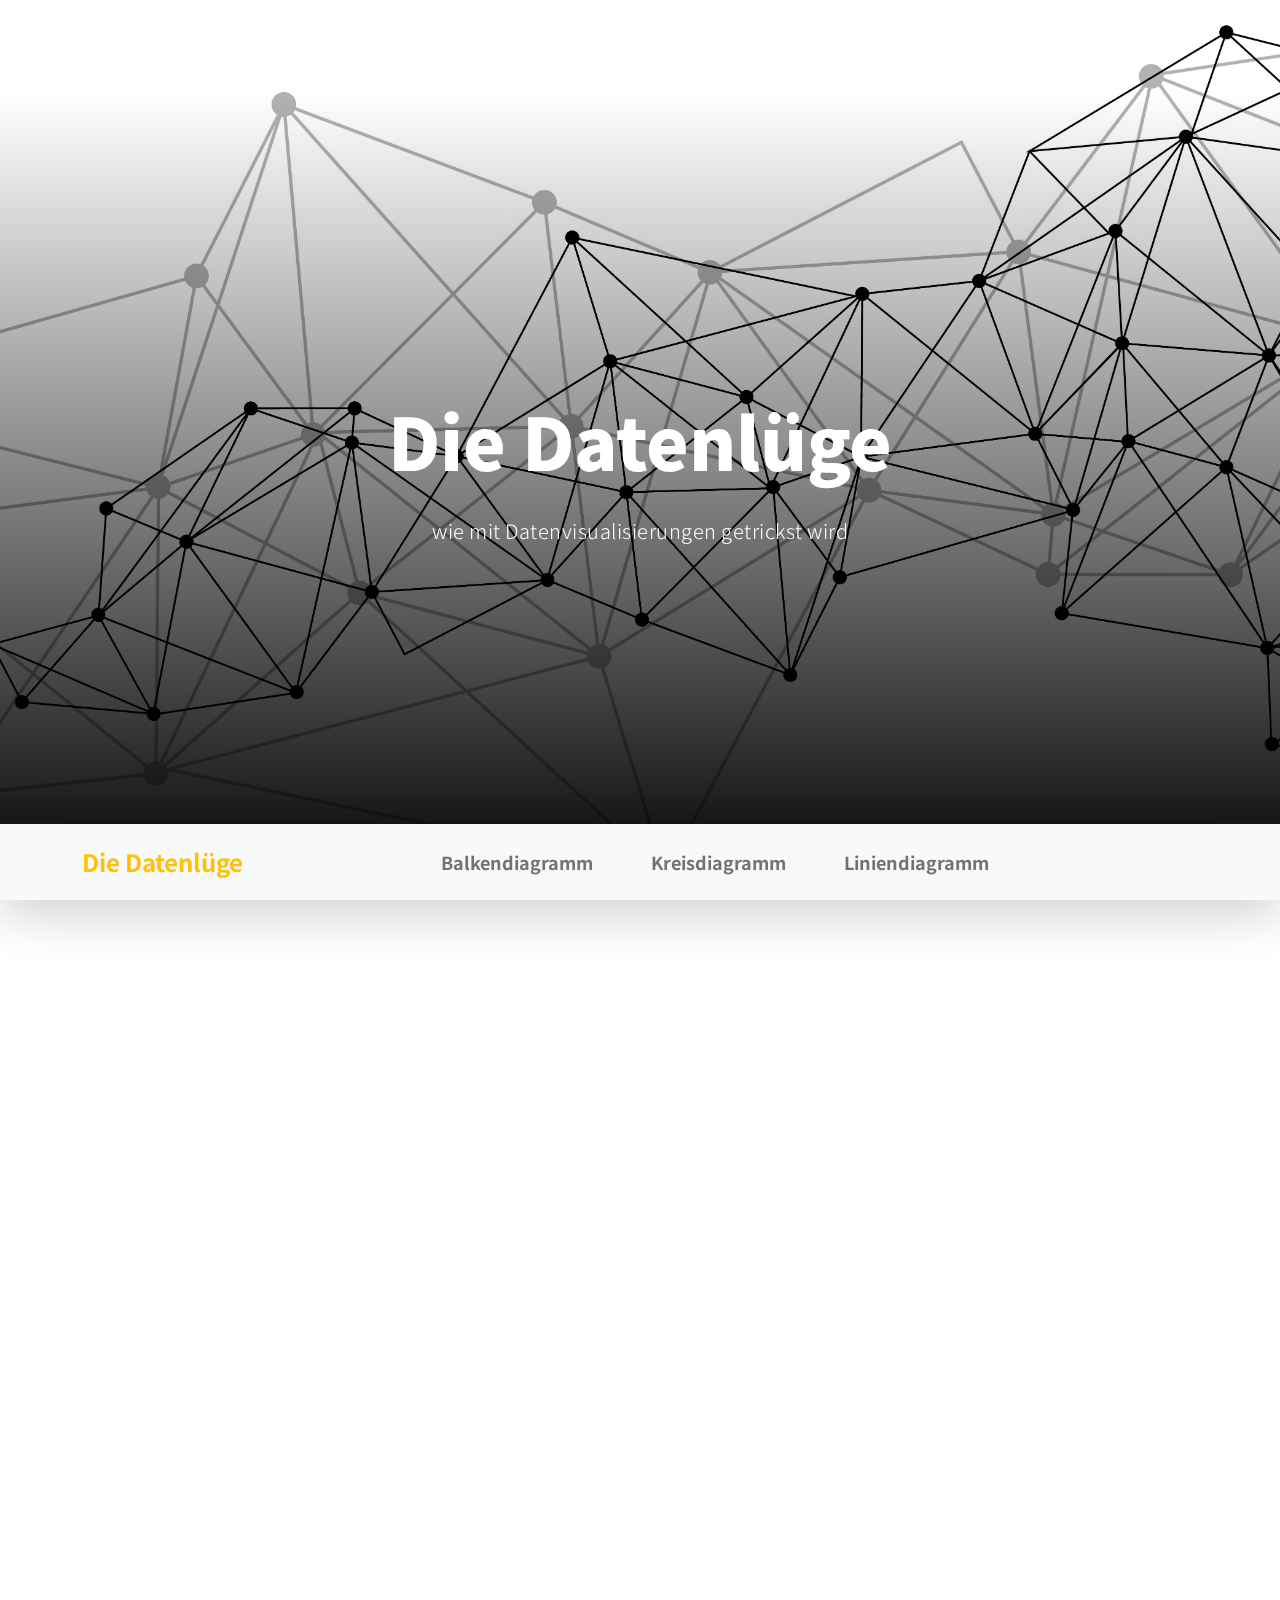
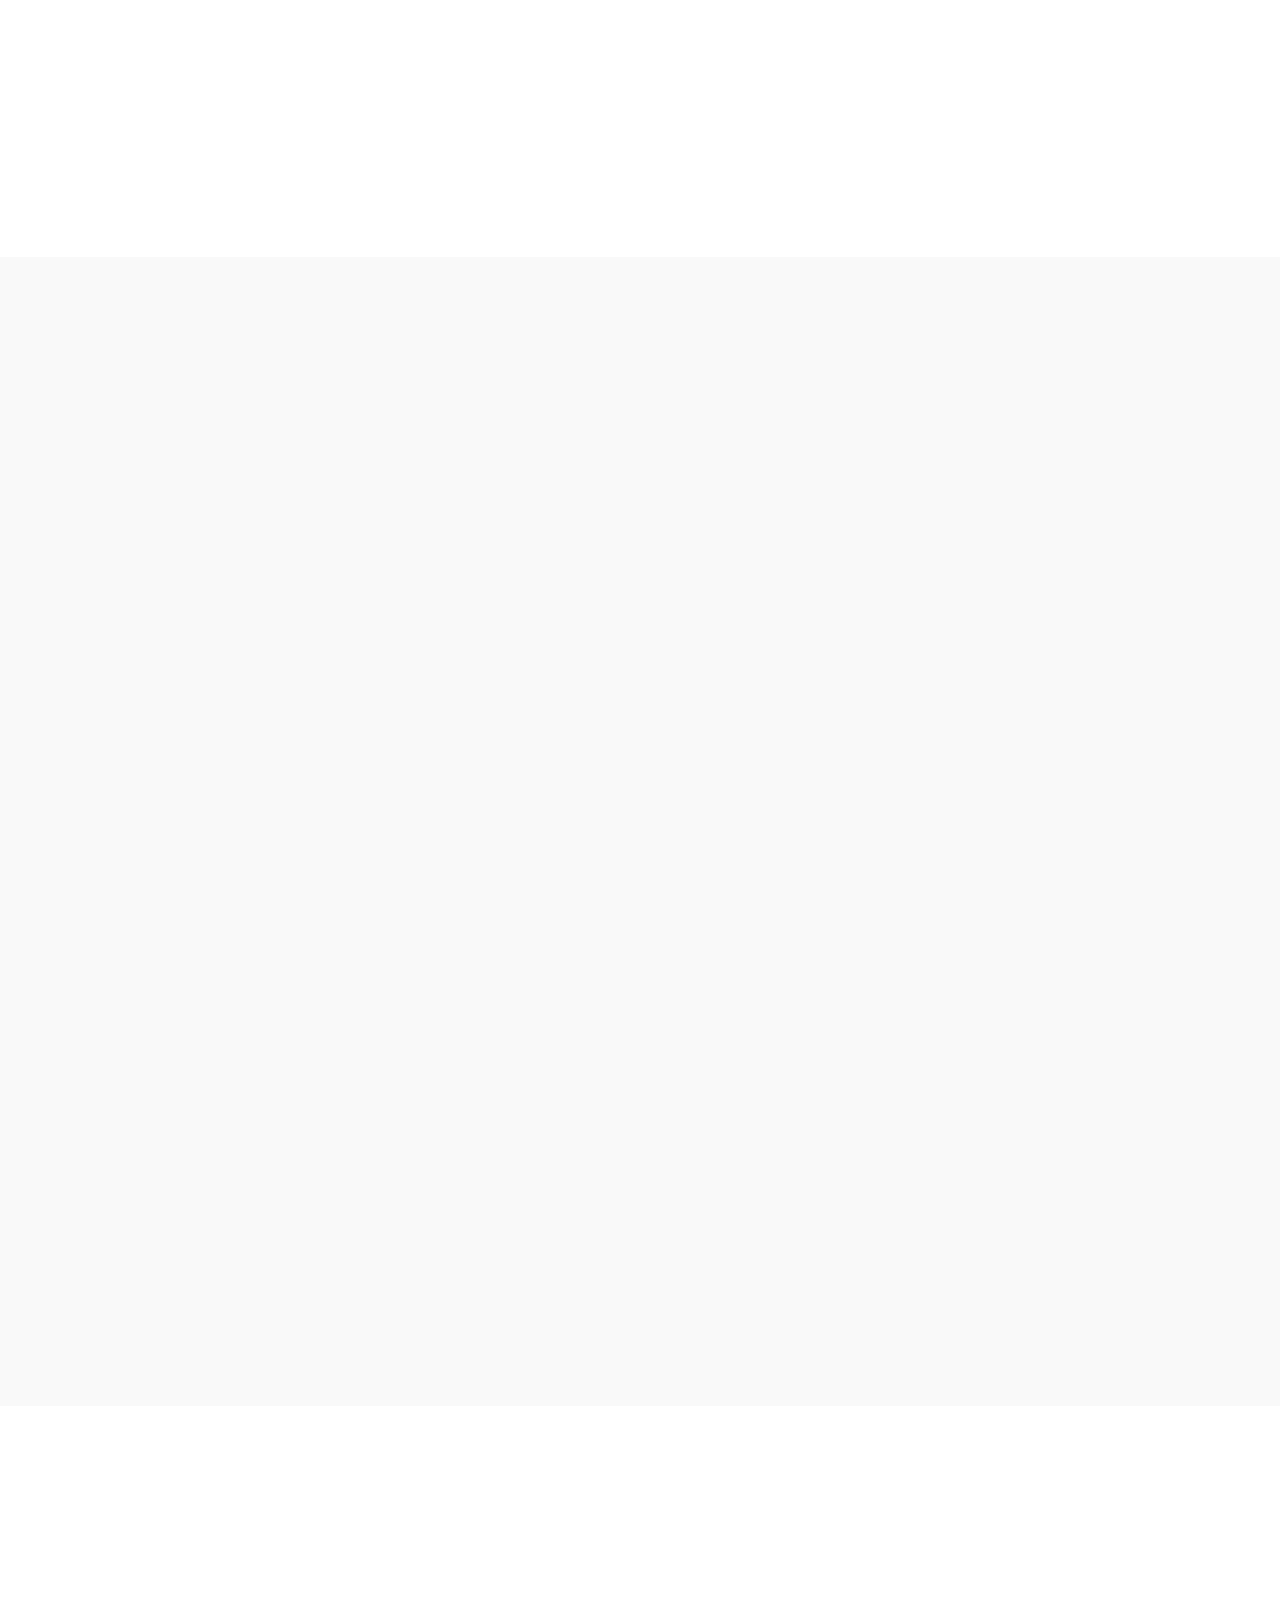
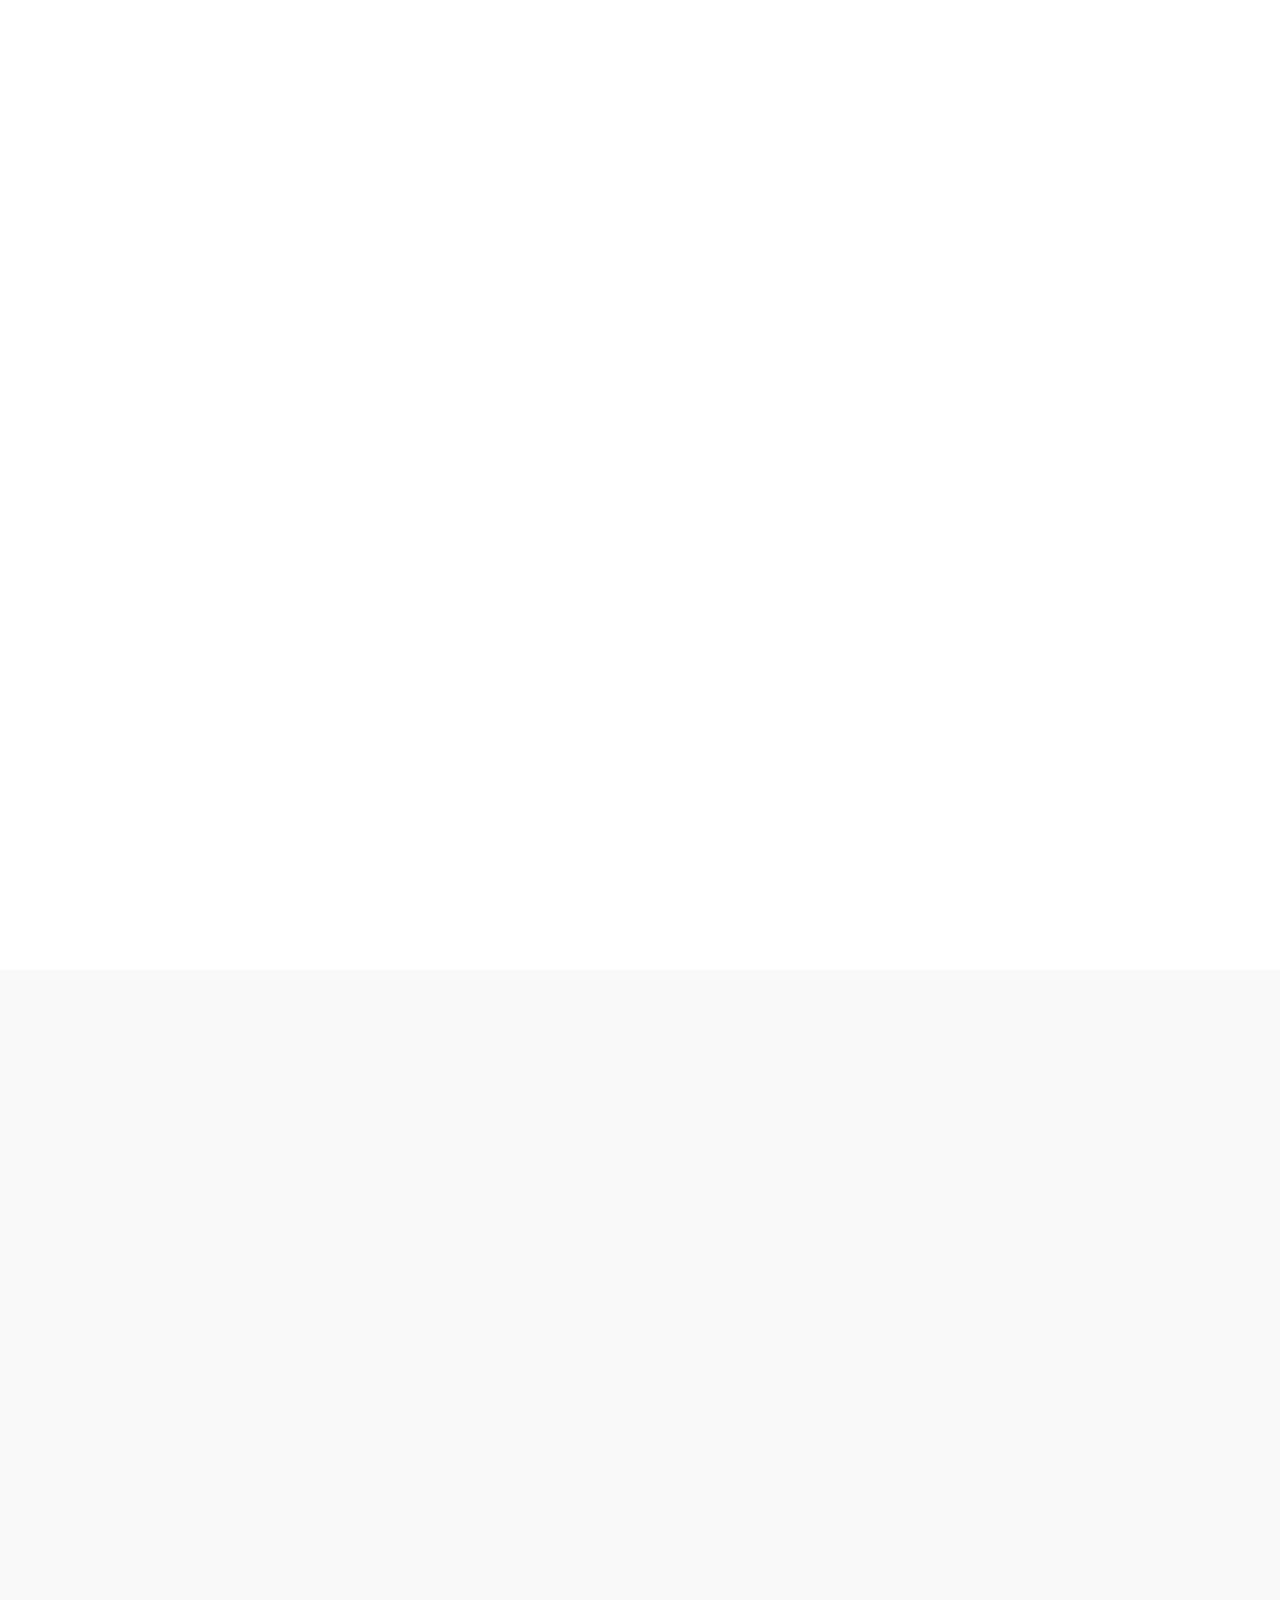
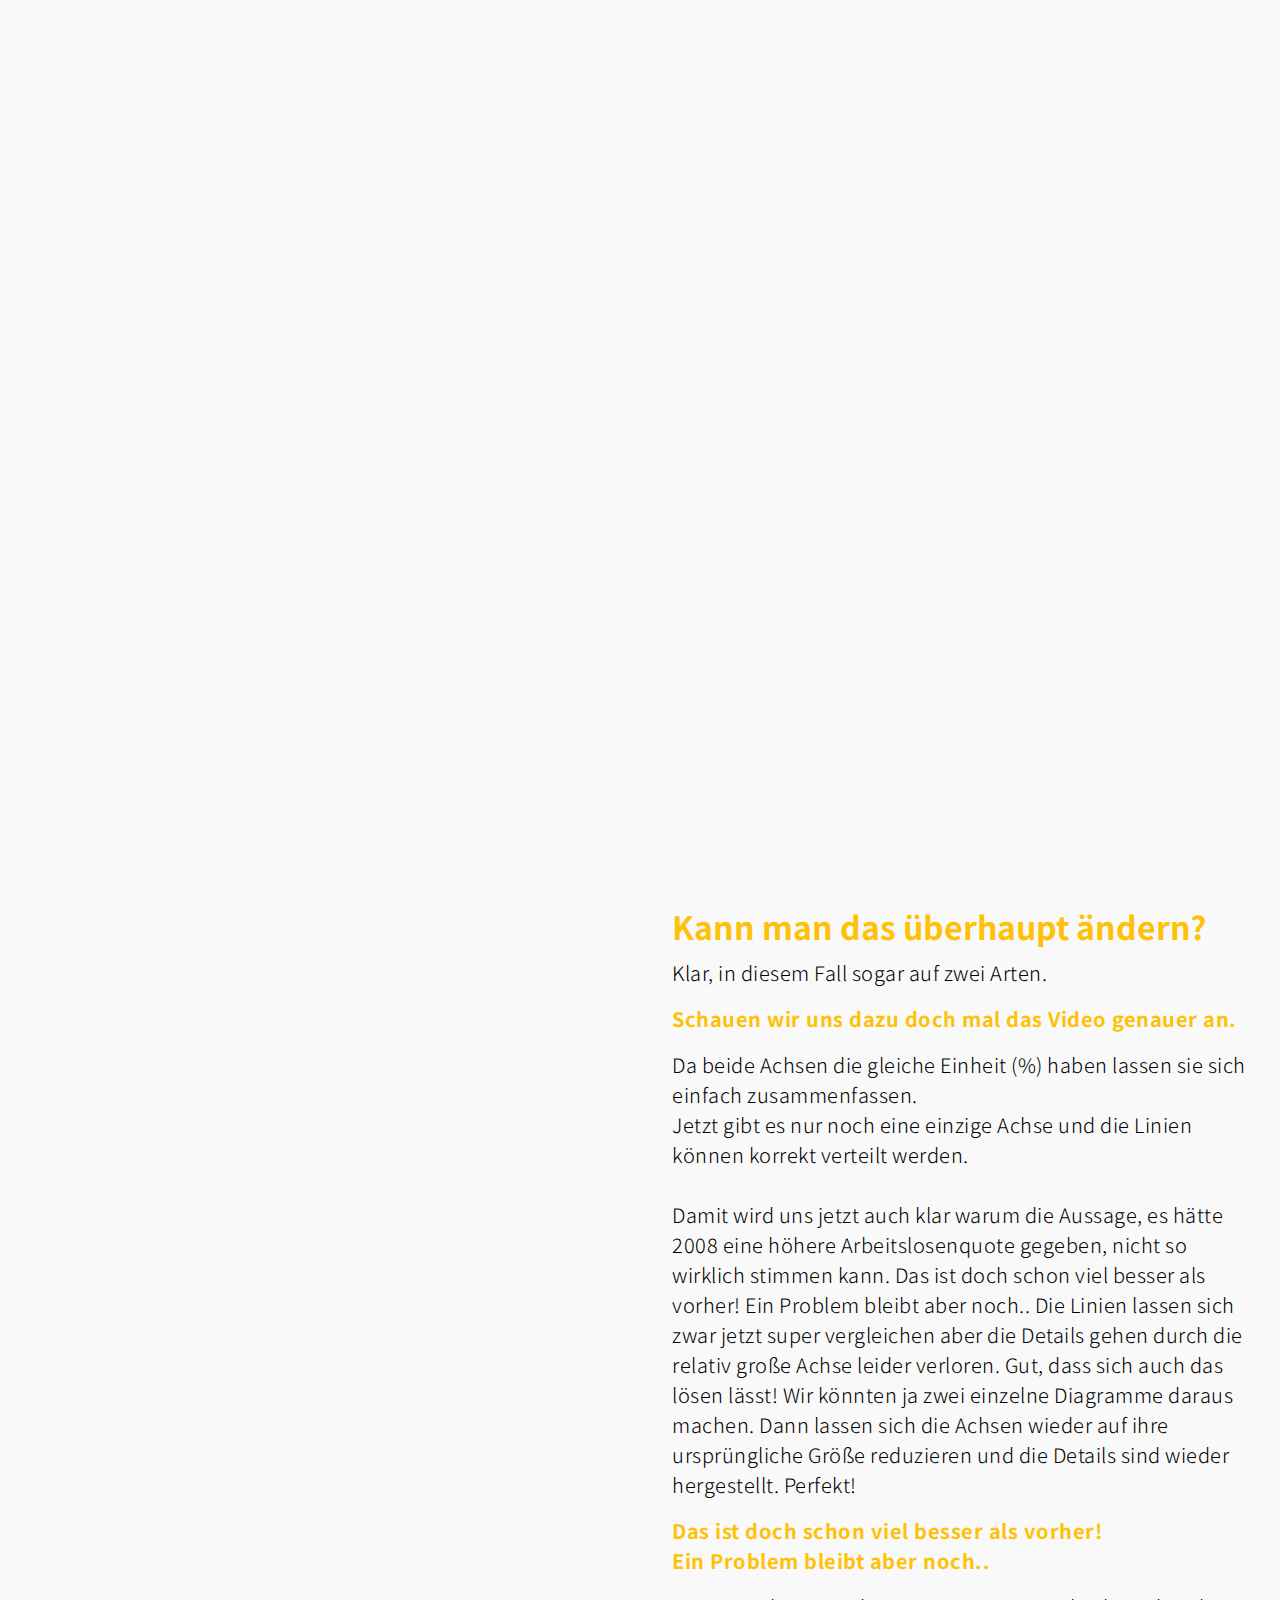
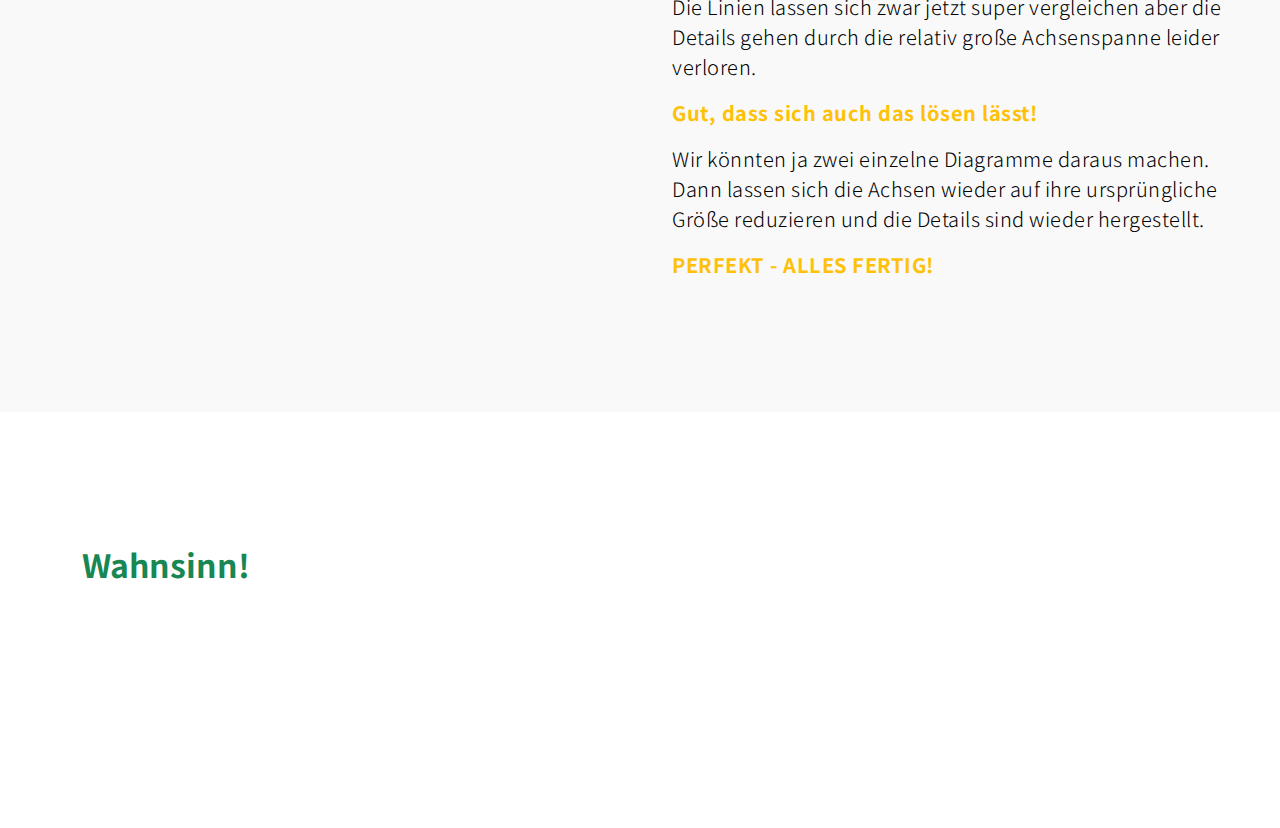
==== commit 424b9a00: "Liniendiagramme" ====
--- a/index.html
+++ b/index.html
@@ -114,6 +114,11 @@
                                 Tagtäglich begegnen wir Unmengen an Daten. Sind diese zu komplex, dann machen wir einfach eine Datenvisualisierung daraus, oder? 
                               
                             </p>
+
+                            <div data-aos="fade-up" data-aos-delay="300">
+                                <img style="width: 90%;" src="images/diagram/Diagramme.png" alt="Diagramme">
+                            </div>
+
                             <p class="me-4" data-aos="fade-up" data-aos-delay="300" style="color: black;">
                                 
                                 Ja, im Großen und Ganzen schon. Eine Datentabelle mit 500 Einträgen finden wir durchaus selten. 
@@ -354,13 +359,16 @@
 
 
             <section class="news section-padding" id="news">
-                <div class="row">
-
-                    
-
-                    <div class="col-lg-6 col-12">
+               
+
+
+                <!-- LINIE1-->
+                <div class="row"> 
+                    <div class="col-lg-6 col-12" style="flex: 0 0 auto;">
                         <div class="portfolio-thumb mb-5" data-aos="fade-up">
+
                             <a href="images/diagram/Linie1.png" class="image-popup">
+                                
                                 <img src="images/diagram/Linie1.png" class="img-fluid portfolio-image" alt="">
                             </a>
 
@@ -371,23 +379,79 @@
                             </div>
                         </div> 
 
+                    </div>
+                    <div class="col-lg-6 col-12">
+                        <div class="portfolio-thumb mt-5 mt-lg-0 mb-5" data-aos="fade-up">
+                            
+
+                            <div class="portfolio-info">                     
+                                <h4 class="portfolio-title mb-0">Liniendiagramm</h4>
+
+                                <p style="color: black;">
+                                    Stell dir nun vor, dass du folgendes Liniendiagramm in der Zeitung siehst. <br>
+                                     Es vergleich die Arbeitslosenrate mit der Beschäftigungsquote.
+                                     
+                                </p>
+
+                                <div style="float: right;">
+                                    <img style="width: 25rem;" src="images/diagram/LineNews2.png" alt="News">
+                                </div>
+
+                                <p style="color: black;">
+                                   
+                                    Was kannst du erkennen? 
+                                    
+                              </p>
+                                <p class="text-warning">
+
+                                    <br>- Zwischen 2008 und 2014 war die Arbeitslosenquote höher? <br><br>
+                                      - 2018 war die Beschäftigungsquote 3mal so hoch?
+                                </p>
+                                
+                                
+                              
+                            </div>
+                        </div> 
+
+                    </div>     
+                </div>
+
+
+
+                <!-- LINIE2-->
+                <div class="row"> 
+                    <div class="col-lg-6 col-12" style="flex: 0 0 auto;">
+                        <div class="portfolio-thumb mb-5" data-aos="fade-up">
+
+                            <a href="images/diagram/Linie2.png" class="image-popup">
+                                
+                                <img src="images/diagram/Linie2.png" class="img-fluid portfolio-image" alt="">
+                            </a>
+
+                            <div class="portfolio-info">                     
+                                <p class="portfolio-title mb-0">Vergleich Arbeitlosenquote und Beschäftigungsrate</p>
+
+                                <p class="text-danger">Internet</p>
+                            </div>
+                        </div> 
+
+                    </div>
+                    <div class="col-lg-6 col-12">
                         <div class="portfolio-thumb" data-aos="fade-up" style="margin-bottom: 5rem;">
-                            
-
                             <div class="portfolio-info">                     
-                               
-
                                 <p style="color: black;">
                                     Kurz darauf findest du im Internet einen ähnlichen Beitrag. 
-                                    Dieser schreibt von den selben Daten zeigt dir aber ein anderes Diagramm.
-                                    
+                                    Dieser schreibt von den selben Daten zeigt dir aber ein anderes Diagramm.   
                                 </p>
+
+                                <div style="float: right;">
+                                    <img style="width: 25rem;" src="images/diagram/Internetbeitrag.png" alt="News">
+                                </div>
 
                                 <p class="text-warning">
                                     
                                     Da scheint doch irgendwas nicht zusammenzupassen..
-                                    
-                                    
+
                                 </p>
                                 <p style="color: black;">
                                     
@@ -400,151 +464,109 @@
                             </div>
                         </div> 
 
-
-                        
-
-                        
-                    </div>
-
-                    <div class="col-lg-6 col-12">
-                        <div class="portfolio-thumb mt-5 mt-lg-0 mb-5" data-aos="fade-up">
-                            
-
-                            <div class="portfolio-info">                     
-                                <h4 class="portfolio-title mb-0">Liniendiagramm</h4>
-
-                                <p style="color: black;">
-                                    Stell dir nun vor, dass du folgendes Liniendiagramm in der Zeitung siehst. <br>
-                                     Es vergleich die Arbeitslosenrate mit der Beschäftigungsquote.
-                                     
-                                </p>
-
-                                <p style="color: black;">
-                                   
-                                    Was kannst du erkennen? 
-                                    
-                              </p>
-                                <p class="text-warning">
-
-                                    <br>- Zwischen 2008 und 2014 war die Arbeitslosenquote höher? <br><br>
-                                      - 2018 war die Beschäftigungsquote 3mal so hoch?
-                                </p>
-
-                              
-                            </div>
-                        </div> 
-
-                        <div class="portfolio-thumb" data-aos="fade-up">
-                            <a href="images/diagram/Linie2.png" class="image-popup">
-                                <img src="images/diagram/Linie2.png" class="img-fluid portfolio-image" alt="">
+                    </div>     
+                </div>
+
+
+                <!-- LINIE3-->
+                <div class="row"> 
+                    <div class="col-lg-6 col-12" style="flex: 0 0 auto;">
+                        <div class="portfolio-thumb" data-aos="fade-up" style="position: sticky; top: 10rem;">
+                
+
+                            <a href="images/diagram/Sequence 01_1.gif" class="image-popup">
+                                <img src="images/diagram/Sequence 01_1.gif" class="img-fluid portfolio-image" alt="">
                             </a>
 
                             <div class="portfolio-info">                     
                                 <p class="portfolio-title mb-0">Vergleich Arbeitlosenquote und Beschäftigungsrate</p>
 
-                                <p class="text-success"> Internet Beitrag</p>
-                            </div>
-                        </div>
-
+                                <p class="text-success">verbesserung der Darstellung</p>
+                            </div>
+                        </div> 
+
+                    </div>
+                    
+                    <div class="col-lg-6 col-12">
+                        <div class="portfolio-info">                     
+
+                            <h4 class="text-warning">
+                                Kann man das überhaupt ändern? 
+
+                            </h4>
+
+                            <p style="color: black;">
+                               
+                                Klar, in diesem Fall sogar auf zwei Arten. <br>
+                                
+                                
+                                
+                          </p>
+                            <p class="text-warning">
+
+                                Schauen wir uns dazu doch mal das Video genauer an.
+                                
+                            </p>
+
+                            <p style="color: black;">
+
+                                Da beide Achsen die gleiche Einheit (%) haben lassen sie sich einfach zusammenfassen. <br>
+                                Jetzt gibt es nur noch eine einzige Achse und die Linien können korrekt verteilt werden. <br><br>
+                                Damit wird uns jetzt auch klar warum die Aussage, es hätte 2008 eine höhere 
+                                Arbeitslosenquote gegeben, nicht so wirklich stimmen kann.
+                                Das ist doch schon viel besser als vorher! Ein Problem bleibt aber noch.. 
+                                Die Linien lassen sich zwar jetzt super vergleichen aber die Details gehen durch die relativ 
+                                große Achse leider verloren.
+
+                                Gut, dass sich auch das lösen lässt! Wir könnten ja zwei einzelne Diagramme daraus machen. 
+                                Dann lassen sich die Achsen wieder auf ihre ursprüngliche Größe reduzieren und die Details 
+                                sind wieder hergestellt. Perfekt!
+                          </p>
+
+                          <p class="text-warning">
+                           
+                            Das ist doch schon viel besser als vorher! <br>Ein Problem bleibt aber noch.. 
+                           
+                            </p>
+
+                            <p style="color: black;">
+
+                                Die Linien lassen sich zwar jetzt super vergleichen aber die Details gehen durch die relativ 
+                                große Achsenspanne leider verloren.
+
+                                </p>
+
+                                <p class="text-warning">
+
+                                    Gut, dass sich auch das lösen lässt!
+                                    </p>
+                                    
+                                
+
+                                <p style="color: black;">
+
+                                Wir könnten ja zwei einzelne Diagramme daraus machen. <br> 
+                                Dann lassen sich die Achsen wieder auf ihre ursprüngliche Größe reduzieren und die Details 
+                                sind wieder hergestellt.
+                                </p>
+
+
+                                <p class="text-warning">
+
+                                    PERFEKT - ALLES FERTIG!
+                                    </p>
                         
-                        
-                    </div>
-
-               
-
-
-                </div>
-
-                                <div class="row"> 
-                                <div class="col-lg-6 col-12" style="flex: 0 0 auto;">
-                                    <div class="portfolio-thumb" data-aos="fade-up" style="position: sticky; top: 10rem;">
-                            
-
-                                        <a href="images/diagram/Sequence 01_1.gif" class="image-popup">
-                                            <img src="images/diagram/Sequence 01_1.gif" class="img-fluid portfolio-image" alt="">
-                                        </a>
-            
-                                        <div class="portfolio-info">                     
-                                            <p class="portfolio-title mb-0">Vergleich Arbeitlosenquote und Beschäftigungsrate</p>
-            
-                                            <p class="text-success">verbesserung der Darstellung</p>
-                                        </div>
-                                    </div> 
-
-                                </div>
-                                <div class="col-lg-6 col-12">
-                                    <div class="portfolio-info">                     
-            
-                                        <h4 class="text-warning">
-                                            Kann man das überhaupt ändern? 
-            
-                                        </h4>
-            
-                                        <p style="color: black;">
-                                           
-                                            Klar, in diesem Fall sogar auf zwei Arten. <br>
-                                            
-                                            
-                                            
-                                      </p>
-                                        <p class="text-warning">
-            
-                                            Schauen wir uns dazu doch mal das Video genauer an.
-                                            
-                                        </p>
-            
-                                        <p style="color: black;">
-            
-                                            Da beide Achsen die gleiche Einheit (%) haben lassen sie sich einfach zusammenfassen. <br>
-                                            Jetzt gibt es nur noch eine einzige Achse und die Linien können korrekt verteilt werden. <br><br>
-                                            Damit wird uns jetzt auch klar warum die Aussage, es hätte 2008 eine höhere 
-                                            Arbeitslosenquote gegeben, nicht so wirklich stimmen kann.
-                                            Das ist doch schon viel besser als vorher! Ein Problem bleibt aber noch.. 
-                                            Die Linien lassen sich zwar jetzt super vergleichen aber die Details gehen durch die relativ 
-                                            große Achse leider verloren.
-            
-                                            Gut, dass sich auch das lösen lässt! Wir könnten ja zwei einzelne Diagramme daraus machen. 
-                                            Dann lassen sich die Achsen wieder auf ihre ursprüngliche Größe reduzieren und die Details 
-                                            sind wieder hergestellt. Perfekt!
-                                      </p>
-            
-                                      <p class="text-warning">
-                                       
-                                        Das ist doch schon viel besser als vorher! <br>Ein Problem bleibt aber noch.. 
-                                       
-                                        </p>
-            
-                                        <p style="color: black;">
-            
-                                            Die Linien lassen sich zwar jetzt super vergleichen aber die Details gehen durch die relativ 
-                                            große Achsenspanne leider verloren.
-            
-                                            </p>
-            
-                                            <p class="text-warning">
-            
-                                                Gut, dass sich auch das lösen lässt!
-                                                </p>
-                                                
-                                            
-            
-                                            <p style="color: black;">
-            
-                                            Wir könnten ja zwei einzelne Diagramme daraus machen. <br> 
-                                            Dann lassen sich die Achsen wieder auf ihre ursprüngliche Größe reduzieren und die Details 
-                                            sind wieder hergestellt.
-                                            </p>
-            
-            
-                                            <p class="text-warning">
-            
-                                                PERFEKT - ALLES FERTIG!
-                                                </p>
-                                    
-                                    </div>
-            
-                                </div>     
-            </div>
+                        </div>
+
+                    </div>     
+                </div>
+
+
+
+
+
+
+
             </section>
 
 
--- a/css/templatemo-nomad-force.css
+++ b/css/templatemo-nomad-force.css
@@ -525,10 +525,14 @@
   z-index: 9;
 }
 
-.image-popup:hover .portfolio-image,
+.text-warning{
+  font-weight: bold;
+}
+.image-popup .portfolio-image,
 .news-image-hover:hover .news-image {
   transform: scale(1.02);
 }
+
 
 .news-two-column {
   min-height: 199px;
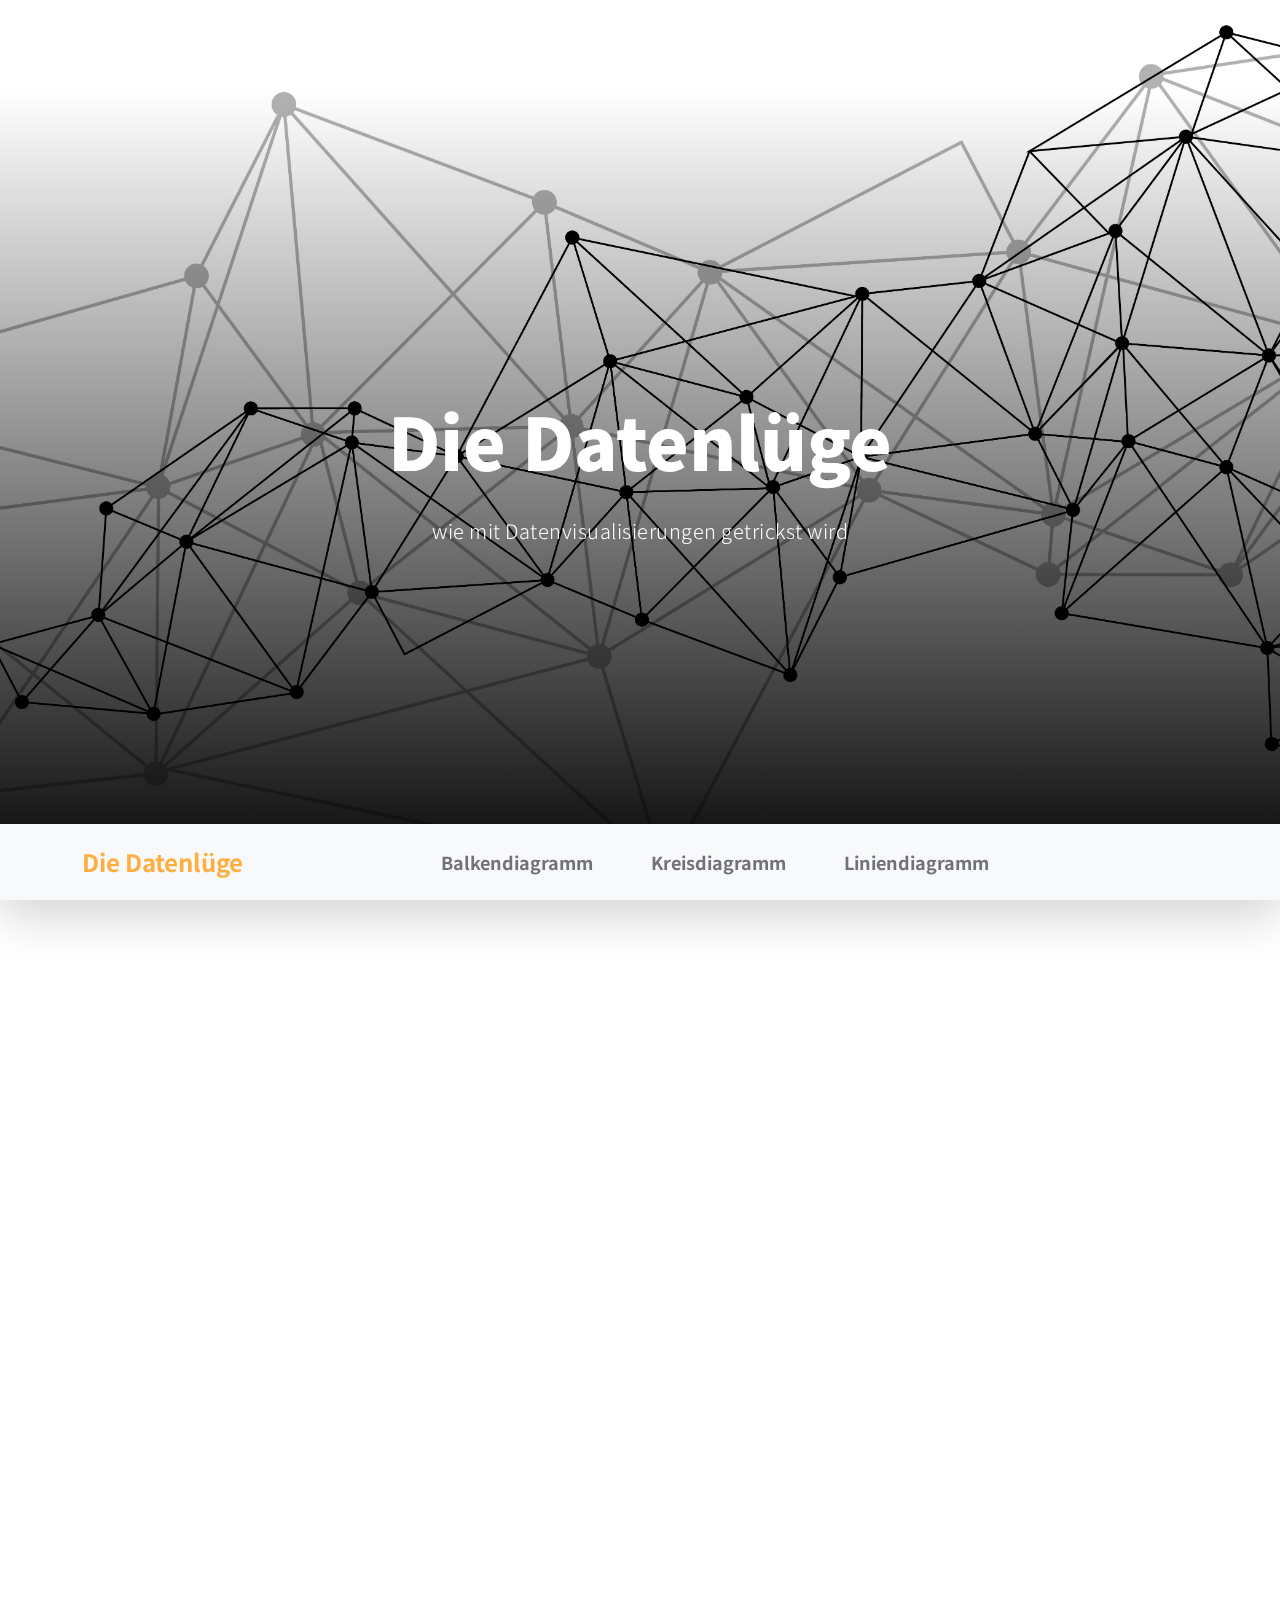
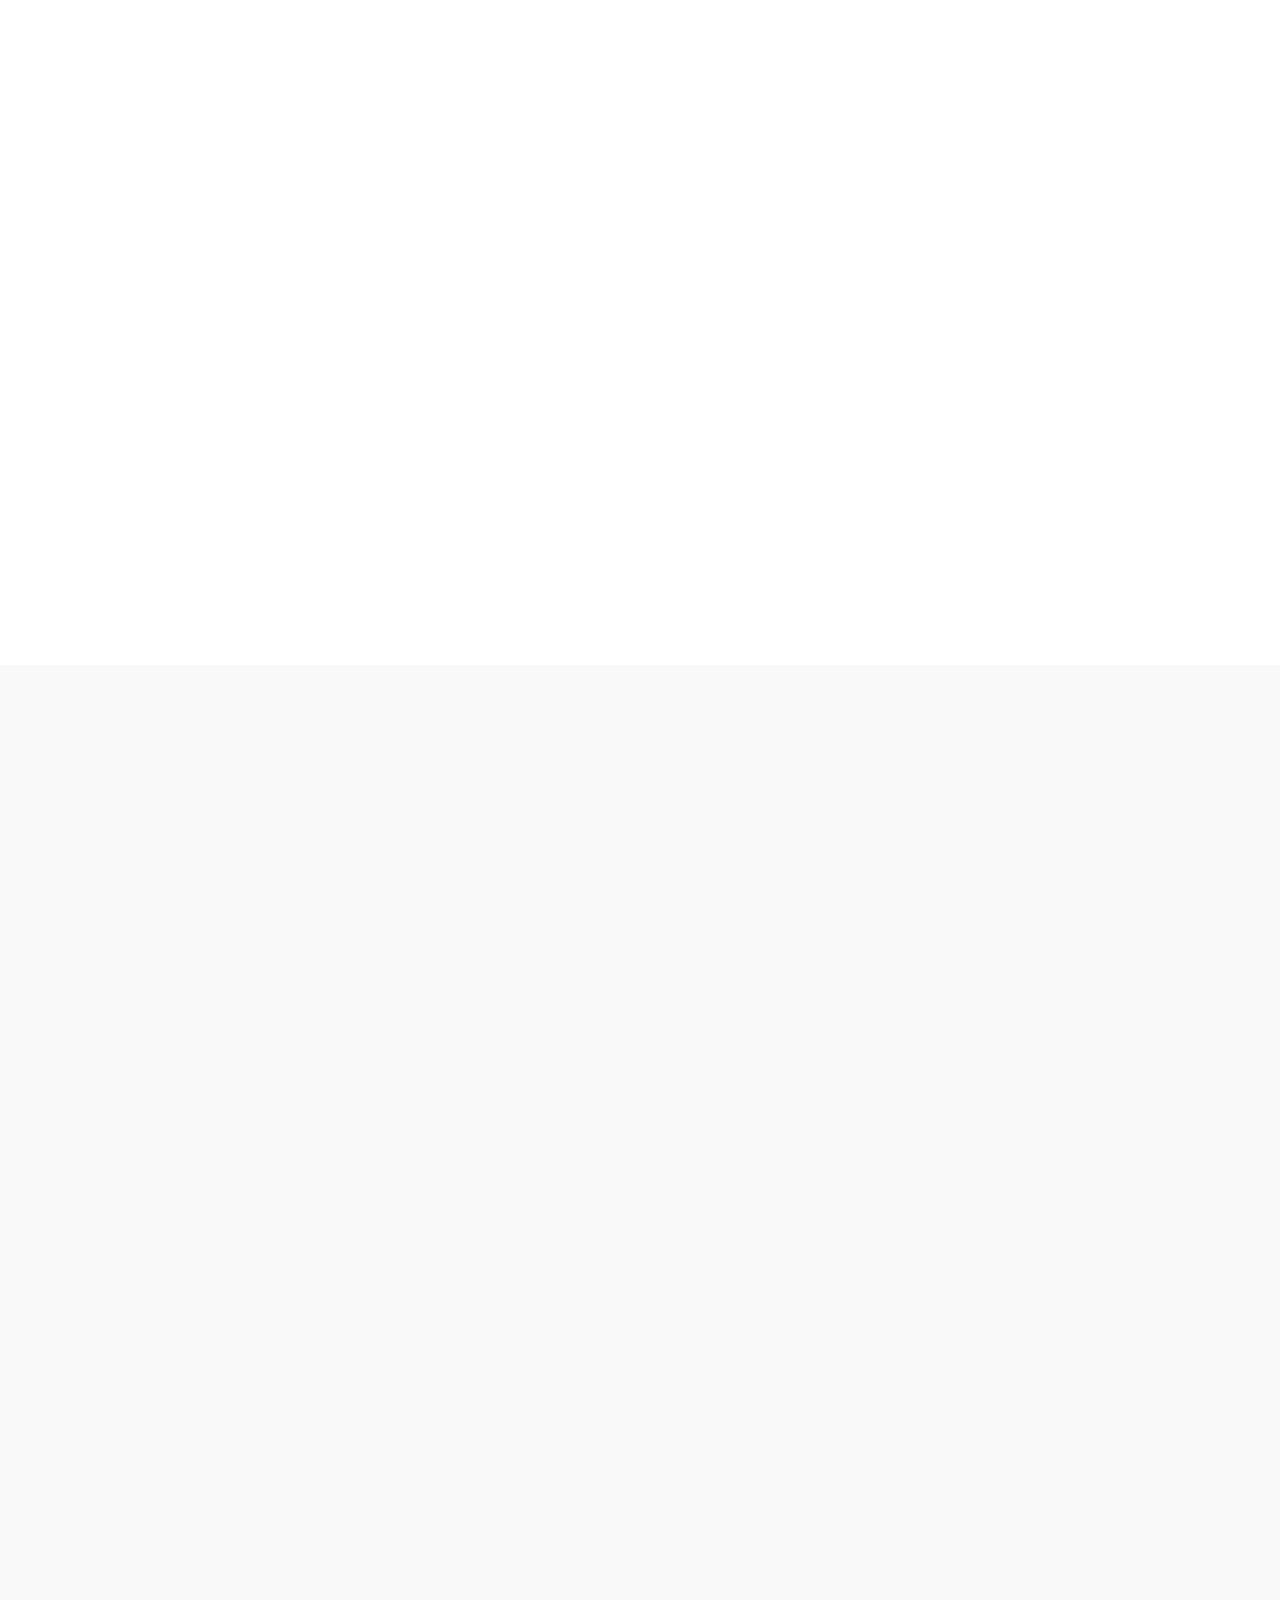
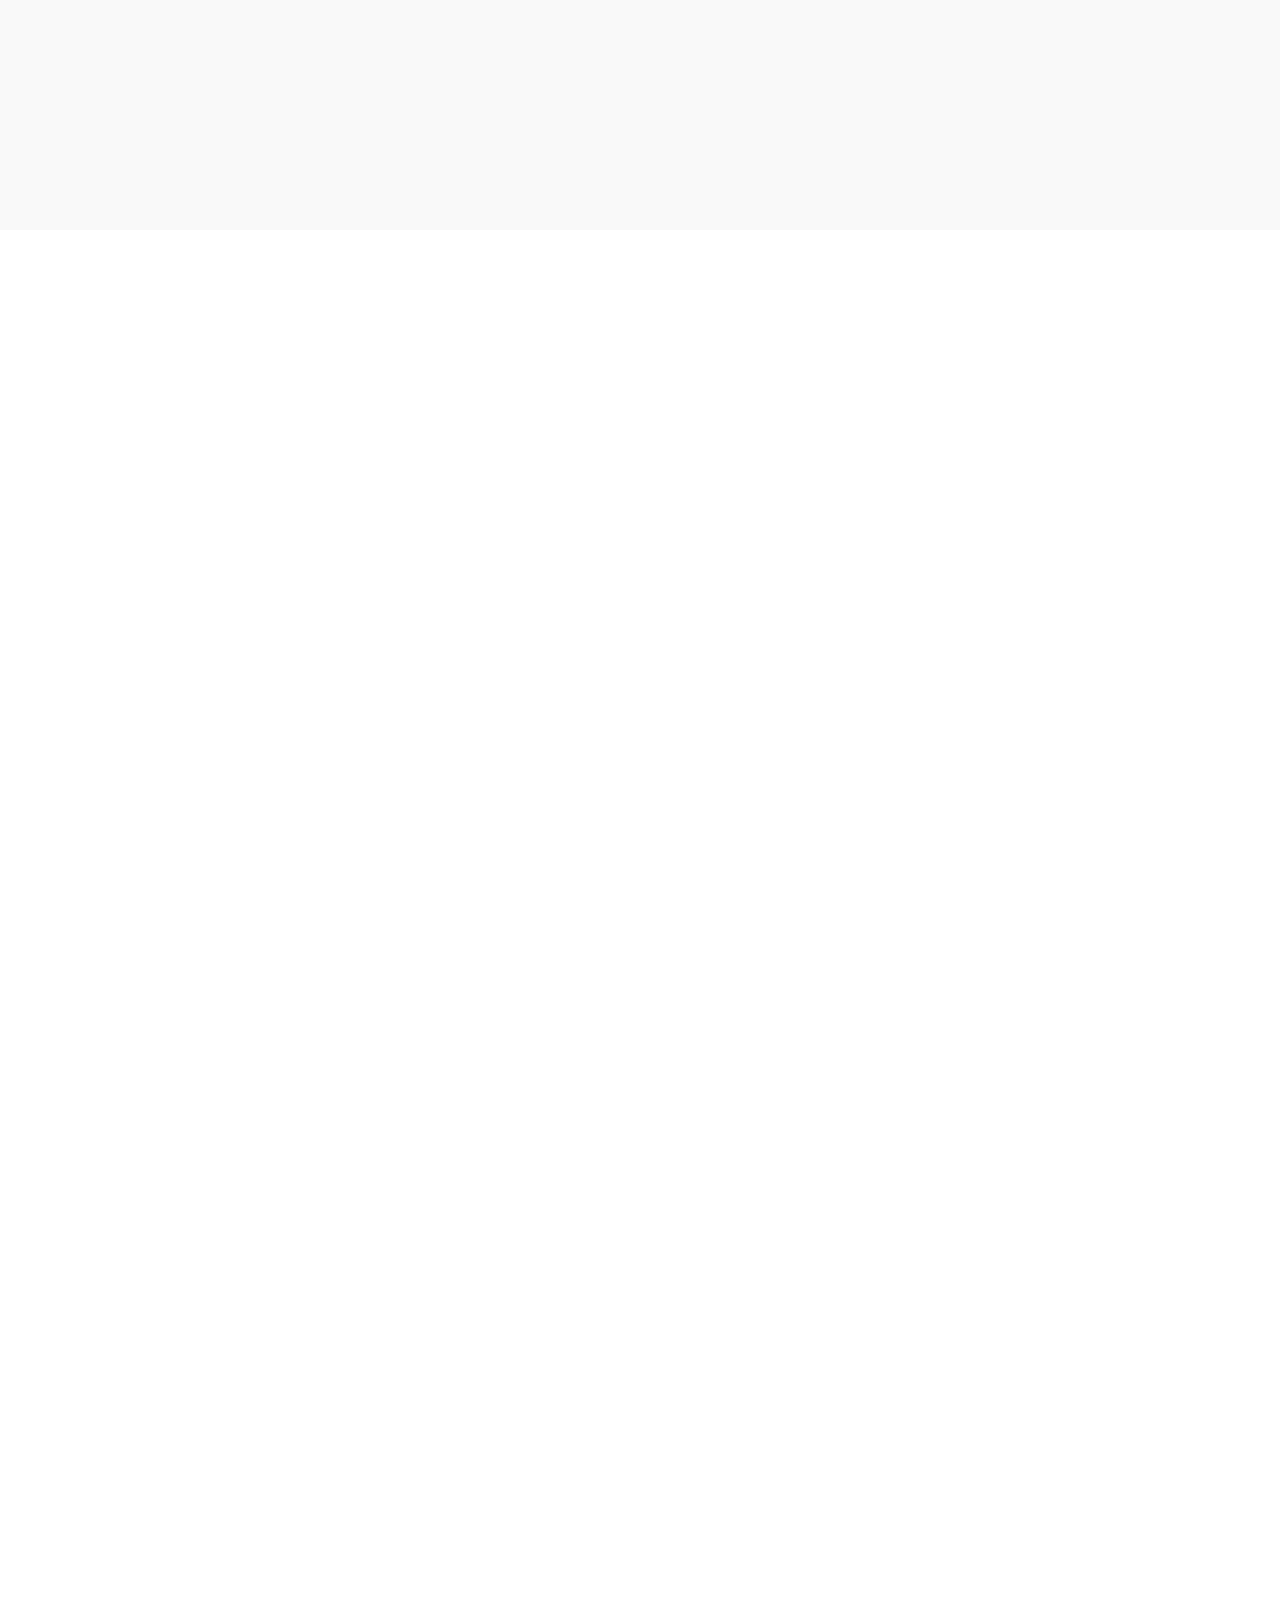
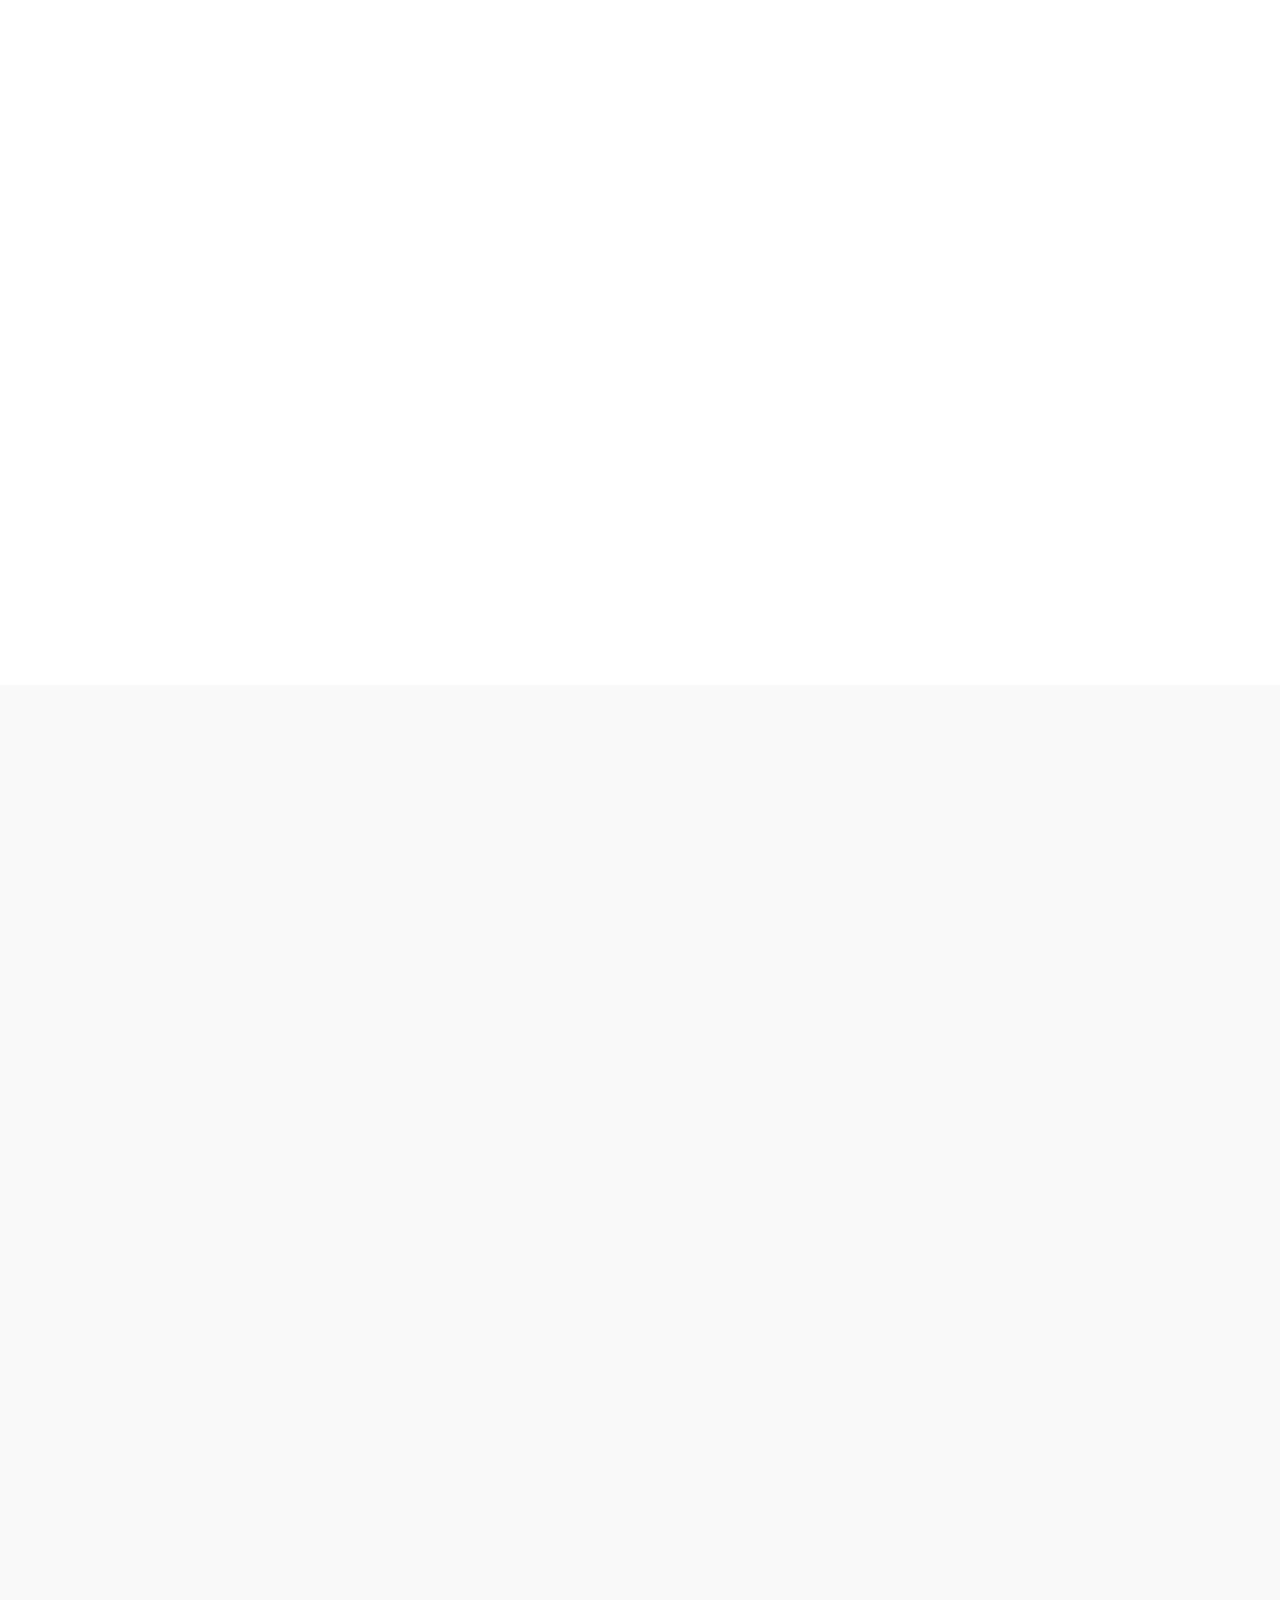
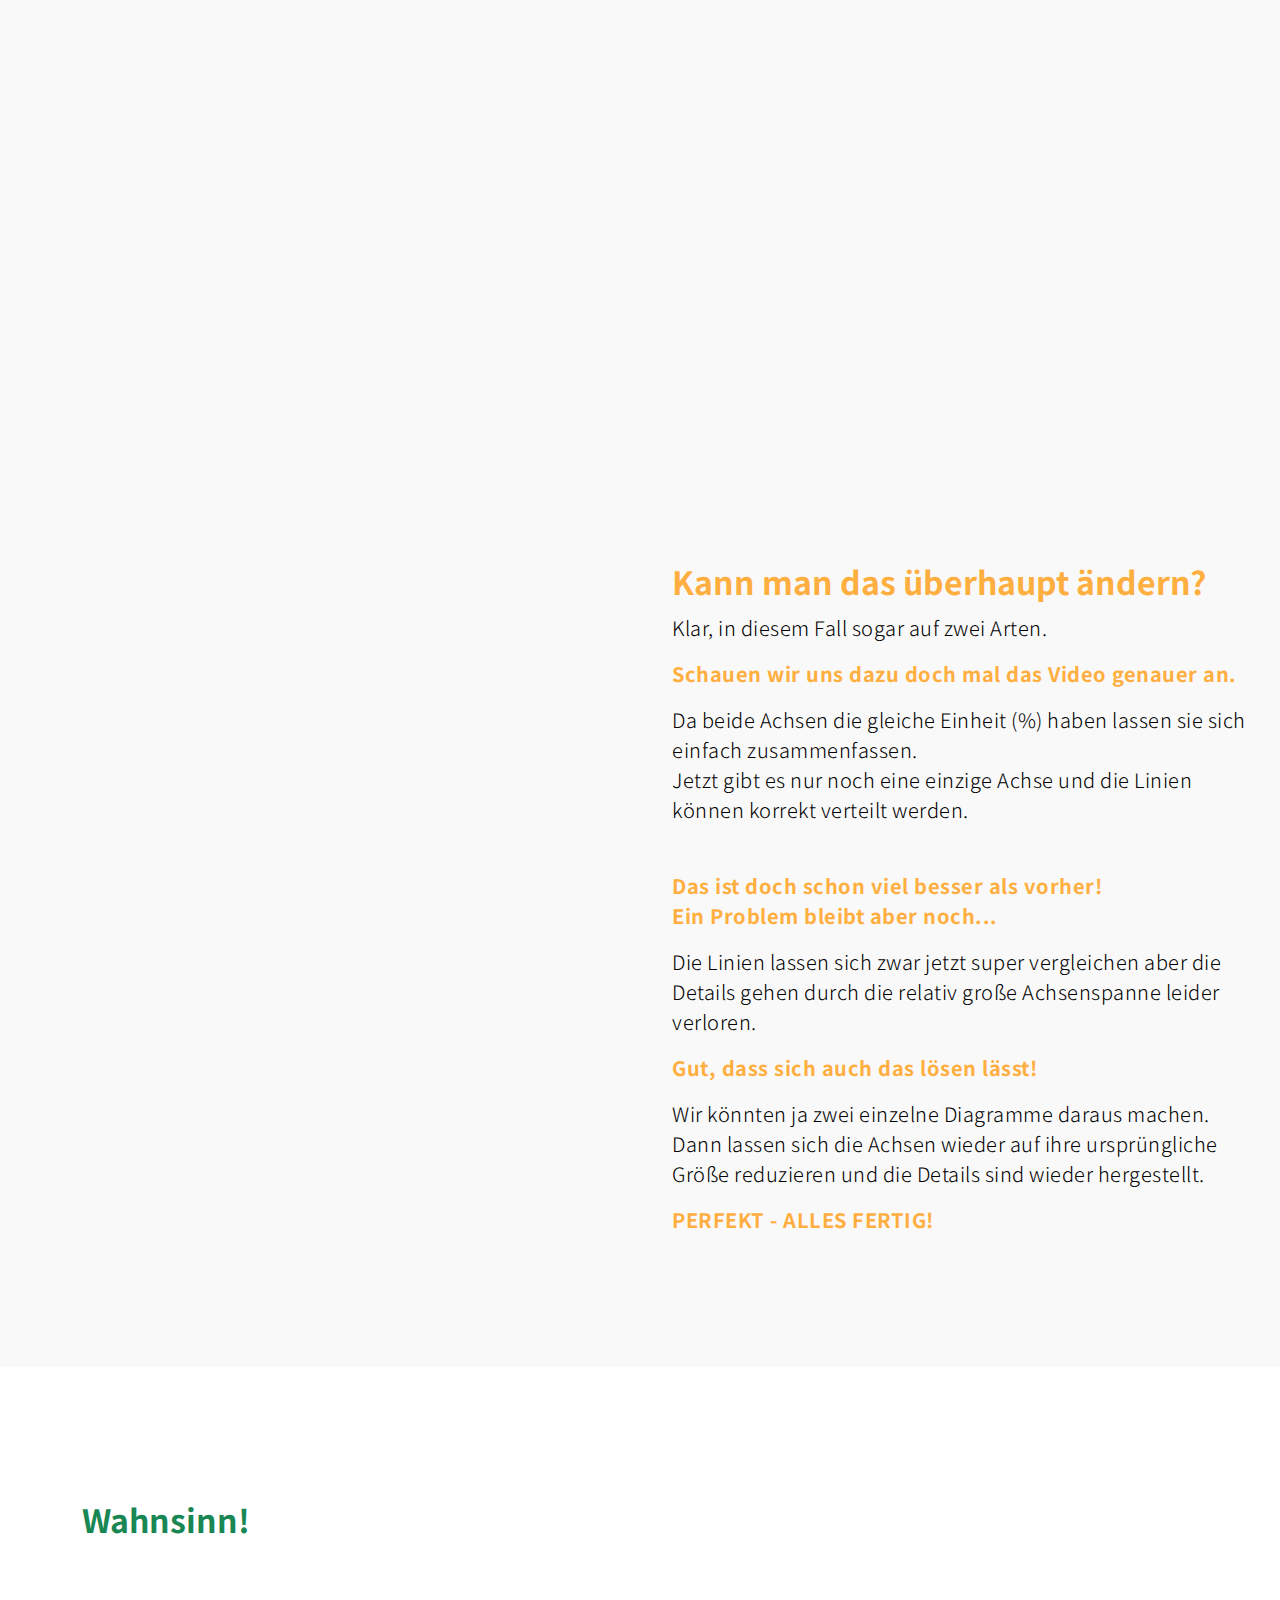
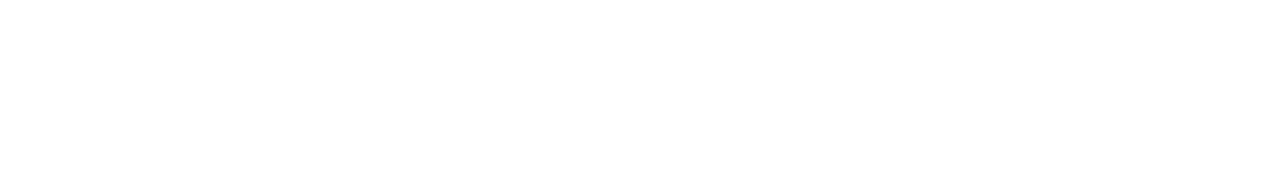
==== commit 7ca521d0: "fertig" ====
--- a/index.html
+++ b/index.html
@@ -105,7 +105,7 @@
                 <div class="container  pb-lg-5">
                     <div class="row">
                         <div class="col-12">
-                            <h2 class="mb-3" data-aos="fade-up">Schule, Arbeit, Zeitung, Internet. </h2>
+                            <h2 class="mb-3" data-aos="fade-up">Schule, Arbeit, Zeitung, Internet, ... </h2>
                             <!---   <h2 class="mb-3" data-aos="fade-up"> Let us create...  </h2>-->
                         </div>
 
@@ -115,9 +115,7 @@
                               
                             </p>
 
-                            <div data-aos="fade-up" data-aos-delay="300">
-                                <img style="width: 90%;" src="images/diagram/Diagramme.png" alt="Diagramme">
-                            </div>
+                            
 
                             <p class="me-4" data-aos="fade-up" data-aos-delay="300" style="color: black;">
                                 
@@ -126,27 +124,51 @@
                                 Das ist auch kein Wunder, denn im Diagramm ist mit nur einem Blick ersichtlich wovon es handelt und welche Daten es darstellt. 
                                
                             </p>
+
+                            
+
+                            
+                        </div>
+
+                        <div class="col-lg-6 col-12 mt-3 mb-lg-5">
+
+                            
+                            <div data-aos="fade-up" data-aos-delay="300" style="margin: 2rem;">
+                                <img style="width: 90%;" src="images/diagram/TabelleBar.png" alt="Diagramme">
+                            </div>
+
+                        </div>
+                        
+
+                    </div>
+
+                    <div class="row">
+
+                        <div class="col-lg-6 col-12 mt-lg-3 mb-lg-5">
+
                             <p  class="me-4" data-aos="fade-up" data-aos-delay="300" style="color: black;"> 
                                 Bestimmt bist du auch schon öfter vor einem Diagramm gesessen und hast dich darüber gewundert, 
                                 welche Ergebnisse es darstellt oder vielleicht hast du dich auch darüber gefreut, dass deine Ansichten 
                                 nun auch wissenschaftlich belegt sind. 
                             </p>
-                        </div>
-
-                        <div class="col-lg-6 col-12 mt-lg-3 mb-lg-5">
-                            
+                            
+                            <p  class="me-4 text-warning" data-aos="fade-up" data-aos-delay="600" >
+                                Aber hast du dich schon jemals gefragt, ob diese Infos auch richtig sind?
+                                
+                            </p>
+                            <p  class="me-4 " data-aos="fade-up" data-aos-delay="600" style="color: black;">
+                            
+                                In Zeiten von Fake-News macht diese Thematik auch vor Visualisierungen nicht halt. Dabei geht es aber nicht unbedingt darum, dass deine Lieblingszeitung die Daten fälscht. 
+                               
+                            </p>
+
+                            <p  class="me-4 text-warning" data-aos="fade-up" data-aos-delay="600" >
+                            
+                                Eine Visualisierung kann auch falsche Informationen präsentieren, obwohl die Daten richtig sind. 
+                            </p>
                             <p  class="me-4" data-aos="fade-up" data-aos-delay="600" style="color: black;">
-                                Aber hast du dich schon jemals gefragt, ob diese Infos auch richtig sind?
-                                
-                            </p>
-                            <p  class="me-4" data-aos="fade-up" data-aos-delay="600" style="color: black;">
-                               
-                                In Zeiten von Fake-News macht diese Thematik auch vor Visualisierungen nicht halt. Dabei geht es aber nicht unbedingt darum, dass deine Lieblingszeitung die Daten fälscht. 
-                                Eine Visualisierung kann auch falsche Informationen präsentieren, obwohl die Daten richtig sind. 
-                            </p>
-                            <p  class="me-4" data-aos="fade-up" data-aos-delay="600" style="color: black;">
-                               
-                               
+                            
+                            
                                 Klingt schräg – ist aber so. 
                                 Aber keine Sorge! Dieser kurze Artikel zeigt dir wie du die häufigsten Fehler erkennst und solltest du 
                                 selbst einmal ein Diagramm erstellen, bist du auf jeden Fall bestens vorbereitet. 
@@ -154,7 +176,18 @@
 
                         </div>
 
-                    </div>
+                        <div class="col-lg-6 col-12 mt-lg-3 mb-lg-5">
+
+                            <div data-aos="fade-up" data-aos-delay="300" style="margin: 7rem;">
+                                <img style="width: 90%;" src="images/diagram/fake.png" alt="Diagramme">
+                            </div>
+
+                        </div>
+
+                    </div>
+
+
+
                 </div>
             </section>
 
@@ -181,7 +214,7 @@
                             </div> 
                         </div>
 
-                        <div class="col-lg-7 col-12" data-aos="fade-left" data-aos-delay="600">
+                        <div class="col-lg-7 col-12" data-aos="fade-left" data-aos-delay="600" >
 
                             <p data-aos-delay="1000" style="color: black;">
                                 Beginnen wir mit einem absoluten Klassiker, den wahrscheinlich alle kennen und auch ohne 
@@ -192,27 +225,32 @@
                             <p data-aos-delay="1000" style="color: black;">
                                
                                 Sieh dir doch einmal das Bild links von diesem Text an. Die Mitarbeiter der Abteilungen wollen 
-                                mit diesem einfachen Balkendiagramm ihren wöchentlichen Verkaufszahlen vergleichen. 
-                                Abteilung A hat nämlich in der letzten Kaffeepause behauptet, dass sie die meiste Arbeit leisten. 
-                                Die anderen Abteilungen sind stinksauer – das kann doch nicht wahr sein. 
+                                mit diesem einfachen Balkendiagramm ihre wöchentlichen Verkaufszahlen vergleichen. 
+                                Abteilung A hat nämlich in der letzten Kaffeepause behauptet, dass sie die meiste Arbeit leistet. 
+                                Die anderen Abteilungen sind stinksauer – das kann doch nicht wahr sein! 
                                 
                             </p>
 
                             <p data-aos-delay="1000" style="color: black;">
                                
                                 Aber tatsächlich – im direkten Vergleich wird in Abteilung A fast doppelt so viel verkauft als in 
-                                den anderen. Oder etwa doch nicht? Lass uns doch einmal gemeinsam schauen, ob diese Aussage gerecht ist. 
-
+                                den anderen. Oder etwa doch nicht?
+                                
+                            </p>
+
+                            <p data-aos-delay="1000" class="text-warning">
+                               Lass uns doch einmal gemeinsam schauen, ob diese Aussage stimmt. 
                                 
                             </p>
 
                             <p data-aos-delay="1000" style="color: black;">
                                
-                                Siehst du die Y-Achse? Betracht diese ganz genau! Fällt dir etwas auf? Genau die Achse beginnt bei 70… 
+                                Siehst du die Y-Achse? Betrache diese ganz genau! Fällt dir etwas auf? Genau die Achse beginnt bei 70… 
                                 Aber zu zählen beginnt man ja normalerweise bei 0. Mhm.. das müssen wir also ändern!
                                 Klick doch mal auf diesen Button und beobachte die Achse. 
                             
                             </p>
+                            
                             <button class="bar" onclick="changeVariable()">Y-Achse auf 0 setzen</button>
 
                             <p data-aos-delay="1000" style="color: black;">
@@ -224,7 +262,7 @@
                             </p>
                             <p data-aos-delay="1000" style="color: black;">
                                
-                                                                Wir haben also gelernt, dass ein Balkendiagramm immer bei 0 beginnen muss… und noch viel besser – wir 
+                               Wir haben also gelernt, dass ein Balkendiagramm immer bei 0 beginnen muss… und noch viel besser – wir 
                                 konnten gemeinsam die Rivalitäten zwischen den Abteilungen beseitigen, da alle drei ungefähr dieselbe 
                                 Leistung bringen.
                             </p>
@@ -245,19 +283,60 @@
 
                 <div class="container" >
                 <h3  >Kreisdiagramm</h3>
-                <p data-aos-delay="300" style="color: black;">
+                <p data-aos-delay="300" style="color: black; margin-bottom: 2rem;">
                     Nach so einem Erfolg können wir uns doch sofort das nächste Diagramm ansehen. <br>
                             Das Kreisdiagramm – es wird sehr gerne eigesetzt, vor allem dann, wenn es darum geht Daten 
                             in Prozent darzustellen. 
                            
                 </p> 
+                <p data-aos-delay="300" style=" margin-bottom: 2rem;" class="text-warning">
+                    
+                            Aber Achtung! 
+                </p> 
                 <p data-aos-delay="300" style="color: black; margin-bottom: 5rem;">
                     
-                            Aber Achtung! <br> Genauigkeit ist definitiv keine Stärke von Kreisdiagrammen – das ist jedoch gar 
-                            nicht das Problem, um das es heute gehen soll. Vielmehr ist der 3D-Effekt gemeint, der besonders 
-                            häufig in Kombination mit Kreisdiagrammen auftritt.  <br> Was könnte da wohl das Problem sein? 
-                            Genau das klären wir jetzt. 
+                    Genauigkeit ist definitiv keine Stärke von Kreisdiagrammen!
+                    <br> Schuld sind die Winkel - diese lassen uns die Werte einfach nicht richtig vergleichen.  <br>
+                     Ein Balkendiagramm zeigt die feinen Unterschiede viel besser.
+                 </p> 
+
+                <div data-aos="fade-up" data-aos-delay="300" style="margin: 5rem;">
+                    <img style="width: 90%;" src="images/diagram/KreisBar.png" alt="Diagramme">
+                </div>
+
+
+
+                <p data-aos-delay="300" style="color: black; margin-bottom: 2rem; margin-top: 10rem;">
+                     
+                   Jetzt wissen wir, dass Kreisdiagramme nur verwendet werden sollen wenn es unbedingt notwendig ist.
+                   <br>Sie werden trotzdem immer wieder eingesetzt ... und dann auch noch ausgerechnet mit 3D Effekt.
+                    
                 </p> 
+                <p data-aos-delay="300"  class="text-warning" style="margin-bottom: 2rem;">
+                    Ein Kreisdiagramm in 3D? Was ist das denn?
+                   
+                </p> 
+
+                <p data-aos-delay="300" style="color: black;">
+                    
+                    Im Endeffekt nichts anders als ein normales Kreisdiagramm nur aus einer anderen Perspektive. 
+                                         
+                </p> 
+
+                <p data-aos-delay="300" style="color: black; " >
+                    Jetzt denkst du dir vielleicht... 
+                    
+                </p>
+                <p class="text-warning" >
+                    „andere Perspektiven sind doch manchmal gar nicht so schlecht!“ <br>...oder?
+                    
+                    
+                </p>
+                <p data-aos-delay="300" style="color: black; margin-bottom: 5rem;" >
+                    Ja, das stimmt schon aber nicht wenn es um harte Fakten gehen soll.
+                    
+                </p>
+
                 </div>
 
                 <div class="container" style="margin: 0; padding: 0; width: 100%; max-width: 100%;" >
@@ -269,33 +348,30 @@
                                 <div  class="d-flex flex-column flex-wrap justify-content-center h-100 py-5 px-4 pt-lg-4 pb-lg-0">
                                     
     
-                                    <p class="text-secondary-white-color" >
-                                        Das Bild rechts zeigt eine Kreisdiagramm in 3D. <br>
-                                        Im Endeffekt nichts anders als ein normales Kreisdiagramm nur aus einer anderen Perspektive. 
-                                                                                
+                                    
+
+                                    <p class="text-warning" >
+                                        Betrachte dieses 3D Diagramm doch mal genauer.
                                     </p>
                                     <p class="text-secondary-white-color" >
-                                        Jetzt denkst du dir vielleicht „andere Perspektiven sind doch manchmal gar nicht so schlecht“ oder? <br>
-                                        Ja, das stimmt schon aber nicht wenn es um harte Fakten gehen soll.
+                                        
+                                         Das gelbe Feld im Vordergrund scheint doch eindeutig das Größte zu sein.
+                                         Mit diesem Produkt macht die Firma ganz klar den meisten Gewinn!?  <br>Nicht so ganz...
+    
                                         
                                     </p>
                                     <p class="text-secondary-white-color" >
                                         
-                                        Betrachte das Bild nochmal genauer. Das Feld im Vordergrund scheint doch eindeutig das Größte zu sein.
-                                         Mit diesem Produkt mach die Firma ganz klar den meisten Gewinn!? Nicht so ganz. 
-    
-                                        
+                                         <Br>Klick dich einmal weiter. Das nächste Bild zeigt dir das gleiche Diagramm ohne 3D.  
+                                         
+                                    </p>
+
+                                    <p class="text-warning" >
+                                        Kannst du den Unterschied erkennen?
                                     </p>
                                     <p class="text-secondary-white-color" >
                                         
-                                         Klick dich doch mal 
-                                         weiter. Das nächste Bild zeigt dir das gleiche Diagramm ohne 3D. Kannst du den Unterschied erkennen? 
-                                         -
-                                         Ganz genau, ein weiteres Produkt ist mindestens genauso profitabel.
-                                    </p>
-                                    <p class="text-secondary-white-color" >
-                                        
-                                         
+                                        Ganz genau, ein weiteres Produkt ist mindestens genauso profitabel. <br> <br>
                                         
                                          
                                        Damit du auch in Zukunft alle Diagramme richtig einschätzen kannst, merke dir am besten, dass 
@@ -336,7 +412,7 @@
     
                                    
     
-                                    <button data-aos="zoom-in" data-aos-delay="1500" class="carousel-control-next" type="button" data-bs-target="#myCarousel" data-bs-slide="next">
+                                    <button data-aos="zoom-in" data-aos-delay="300" class="carousel-control-next" type="button" data-bs-target="#myCarousel" data-bs-slide="next">
                                           <span class="carousel-control-next-icon" aria-hidden="true"></span>
     
                                           <span class="visually-hidden">Next</span>
@@ -373,7 +449,7 @@
                             </a>
 
                             <div class="portfolio-info">                     
-                                <p class="portfolio-title mb-0">Vergleich Arbeitlosenquote und Beschäftigungsrate</p>
+                                <p class="portfolio-title mb-0">Vergleich Arbeitslosenrate und Beschäftigungsquote</p>
 
                                 <p class="text-danger">Zeitung</p>
                             </div>
@@ -389,7 +465,7 @@
 
                                 <p style="color: black;">
                                     Stell dir nun vor, dass du folgendes Liniendiagramm in der Zeitung siehst. <br>
-                                     Es vergleich die Arbeitslosenrate mit der Beschäftigungsquote.
+                                     Es vergleicht die Arbeitslosenrate mit der Beschäftigungsquote.
                                      
                                 </p>
 
@@ -404,7 +480,7 @@
                               </p>
                                 <p class="text-warning">
 
-                                    <br>- Zwischen 2008 und 2014 war die Arbeitslosenquote höher? <br><br>
+                                    <br>- Zwischen 2008 und 2014 war die Arbeitslosenrate höher? <br><br>
                                       - 2018 war die Beschäftigungsquote 3mal so hoch?
                                 </p>
                                 
@@ -429,7 +505,7 @@
                             </a>
 
                             <div class="portfolio-info">                     
-                                <p class="portfolio-title mb-0">Vergleich Arbeitlosenquote und Beschäftigungsrate</p>
+                                <p class="portfolio-title mb-0">Vergleich Arbeitslosenrate und Beschäftigungsquote</p>
 
                                 <p class="text-danger">Internet</p>
                             </div>
@@ -450,7 +526,7 @@
 
                                 <p class="text-warning">
                                     
-                                    Da scheint doch irgendwas nicht zusammenzupassen..
+                                    Da scheint doch irgendwas nicht zusammenzupassen...
 
                                 </p>
                                 <p style="color: black;">
@@ -479,7 +555,7 @@
                             </a>
 
                             <div class="portfolio-info">                     
-                                <p class="portfolio-title mb-0">Vergleich Arbeitlosenquote und Beschäftigungsrate</p>
+                                <p class="portfolio-title mb-0">Vergleich Arbeitslosenrate und Beschäftigungsquote</p>
 
                                 <p class="text-success">verbesserung der Darstellung</p>
                             </div>
@@ -512,20 +588,15 @@
 
                                 Da beide Achsen die gleiche Einheit (%) haben lassen sie sich einfach zusammenfassen. <br>
                                 Jetzt gibt es nur noch eine einzige Achse und die Linien können korrekt verteilt werden. <br><br>
-                                Damit wird uns jetzt auch klar warum die Aussage, es hätte 2008 eine höhere 
-                                Arbeitslosenquote gegeben, nicht so wirklich stimmen kann.
-                                Das ist doch schon viel besser als vorher! Ein Problem bleibt aber noch.. 
-                                Die Linien lassen sich zwar jetzt super vergleichen aber die Details gehen durch die relativ 
-                                große Achse leider verloren.
-
-                                Gut, dass sich auch das lösen lässt! Wir könnten ja zwei einzelne Diagramme daraus machen. 
-                                Dann lassen sich die Achsen wieder auf ihre ursprüngliche Größe reduzieren und die Details 
-                                sind wieder hergestellt. Perfekt!
+                                
                           </p>
+
+
+                          
 
                           <p class="text-warning">
                            
-                            Das ist doch schon viel besser als vorher! <br>Ein Problem bleibt aber noch.. 
+                            Das ist doch schon viel besser als vorher! <br>Ein Problem bleibt aber noch... 
                            
                             </p>
 
@@ -582,8 +653,8 @@
                                 Jetzt haben wir viel über Datenvisualisierungen gesprochen! 
                                 Und noch viel mehr darüber, wie sie uns ganz einfach in die Irre führen können.
                                  Das wohl wichtigste ist aufmerksam zu bleiben und den Daten einen zweiten Blick zu schenken.
-                                Zum Glück bist du ja jetzt bestens für deine künftigen Visualisierung vorbereitet. 
-                                Egal ob du diese selbst erstellt oder einen Zeitungsartikel liest. 
+                                Zum Glück bist du jetzt bestens für deine künftigen Visualisierungen vorbereitet. 
+                                Egal ob du diese selbst erstellst oder einen Zeitungsartikel liest. 
 
                             </p>
                             
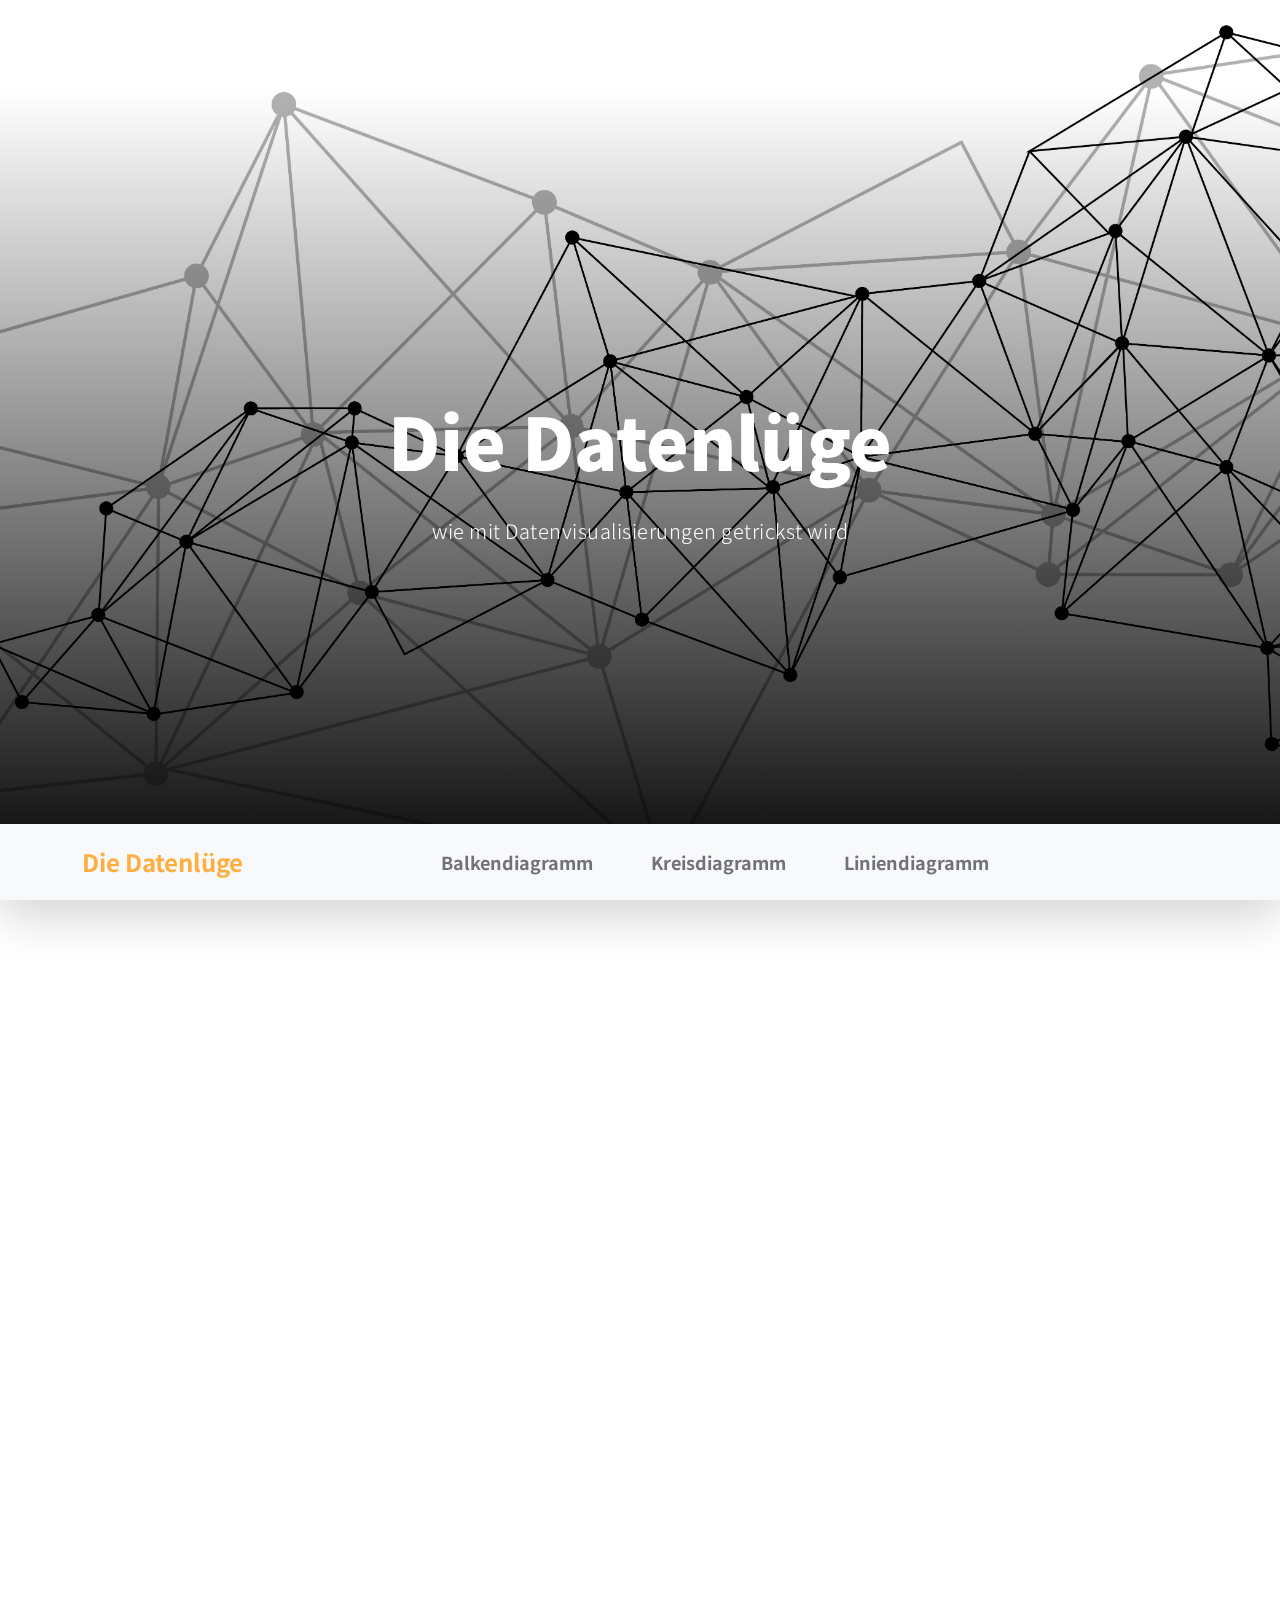
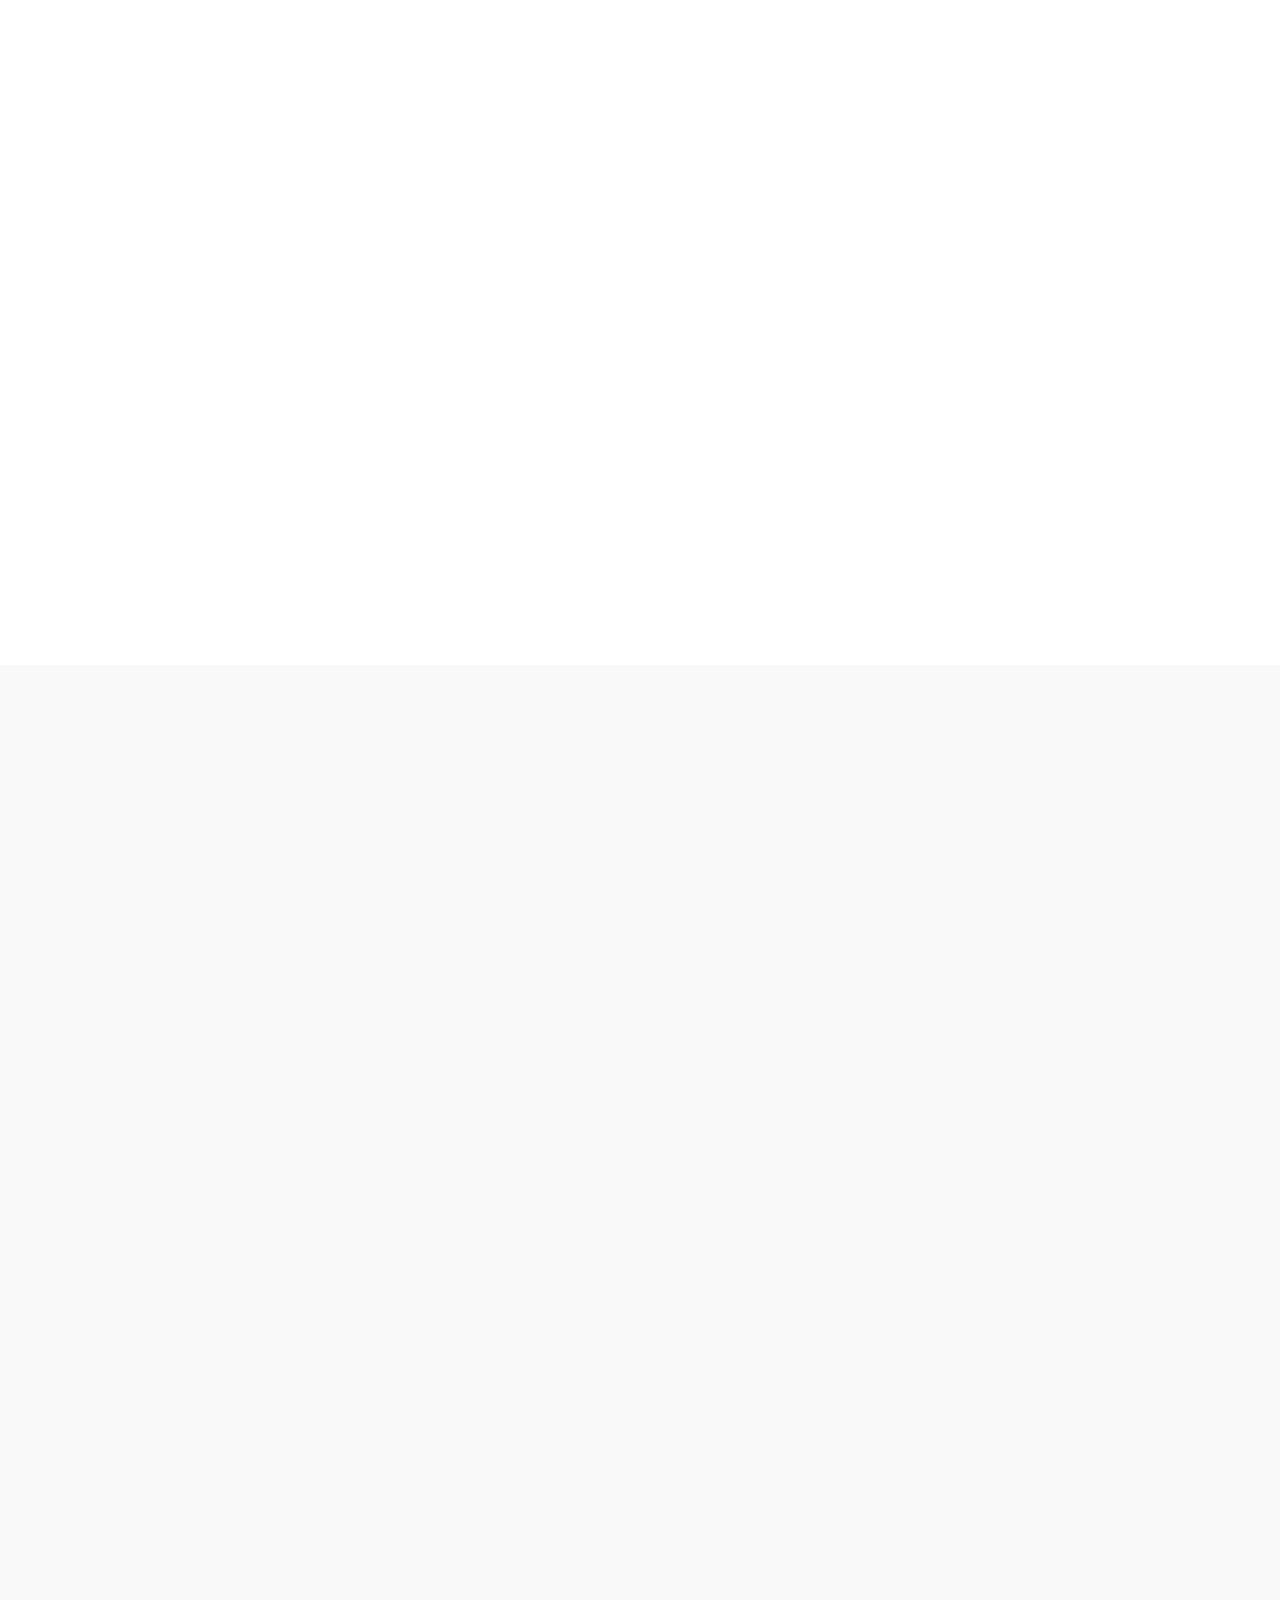
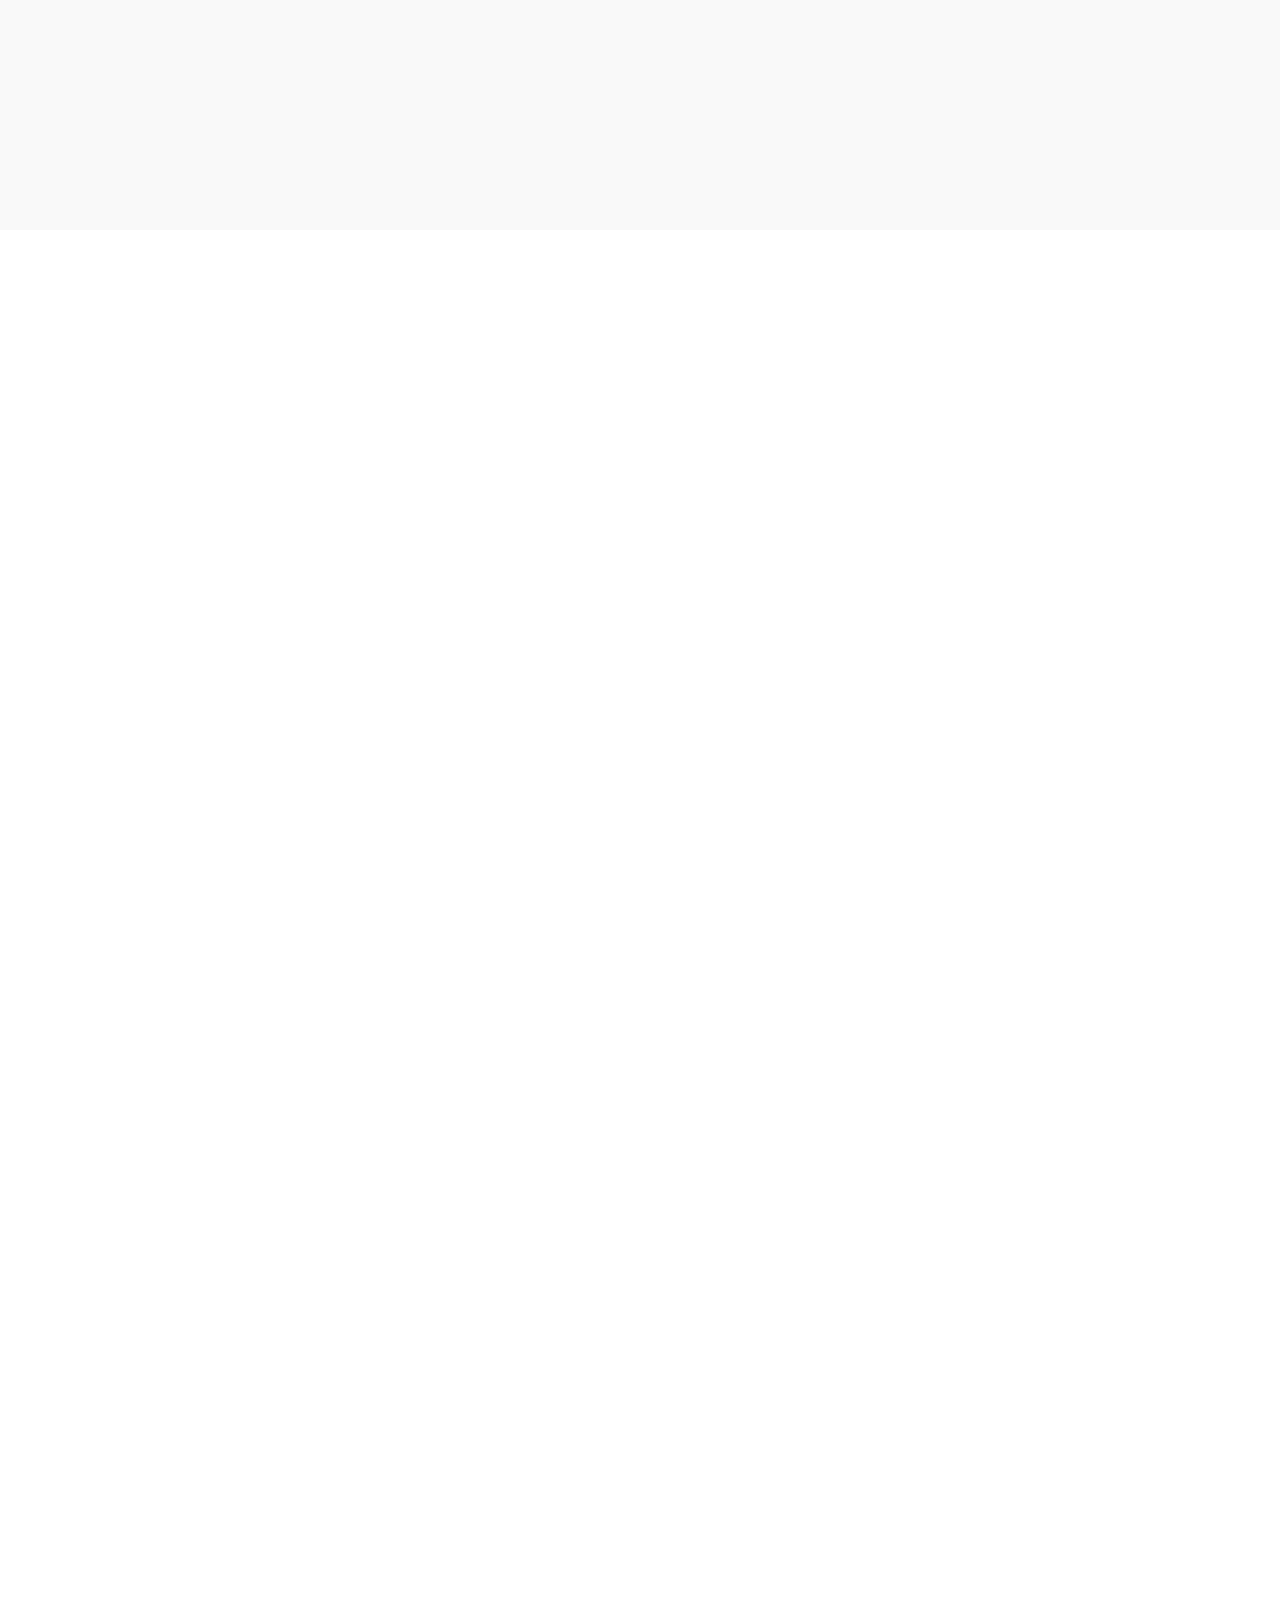
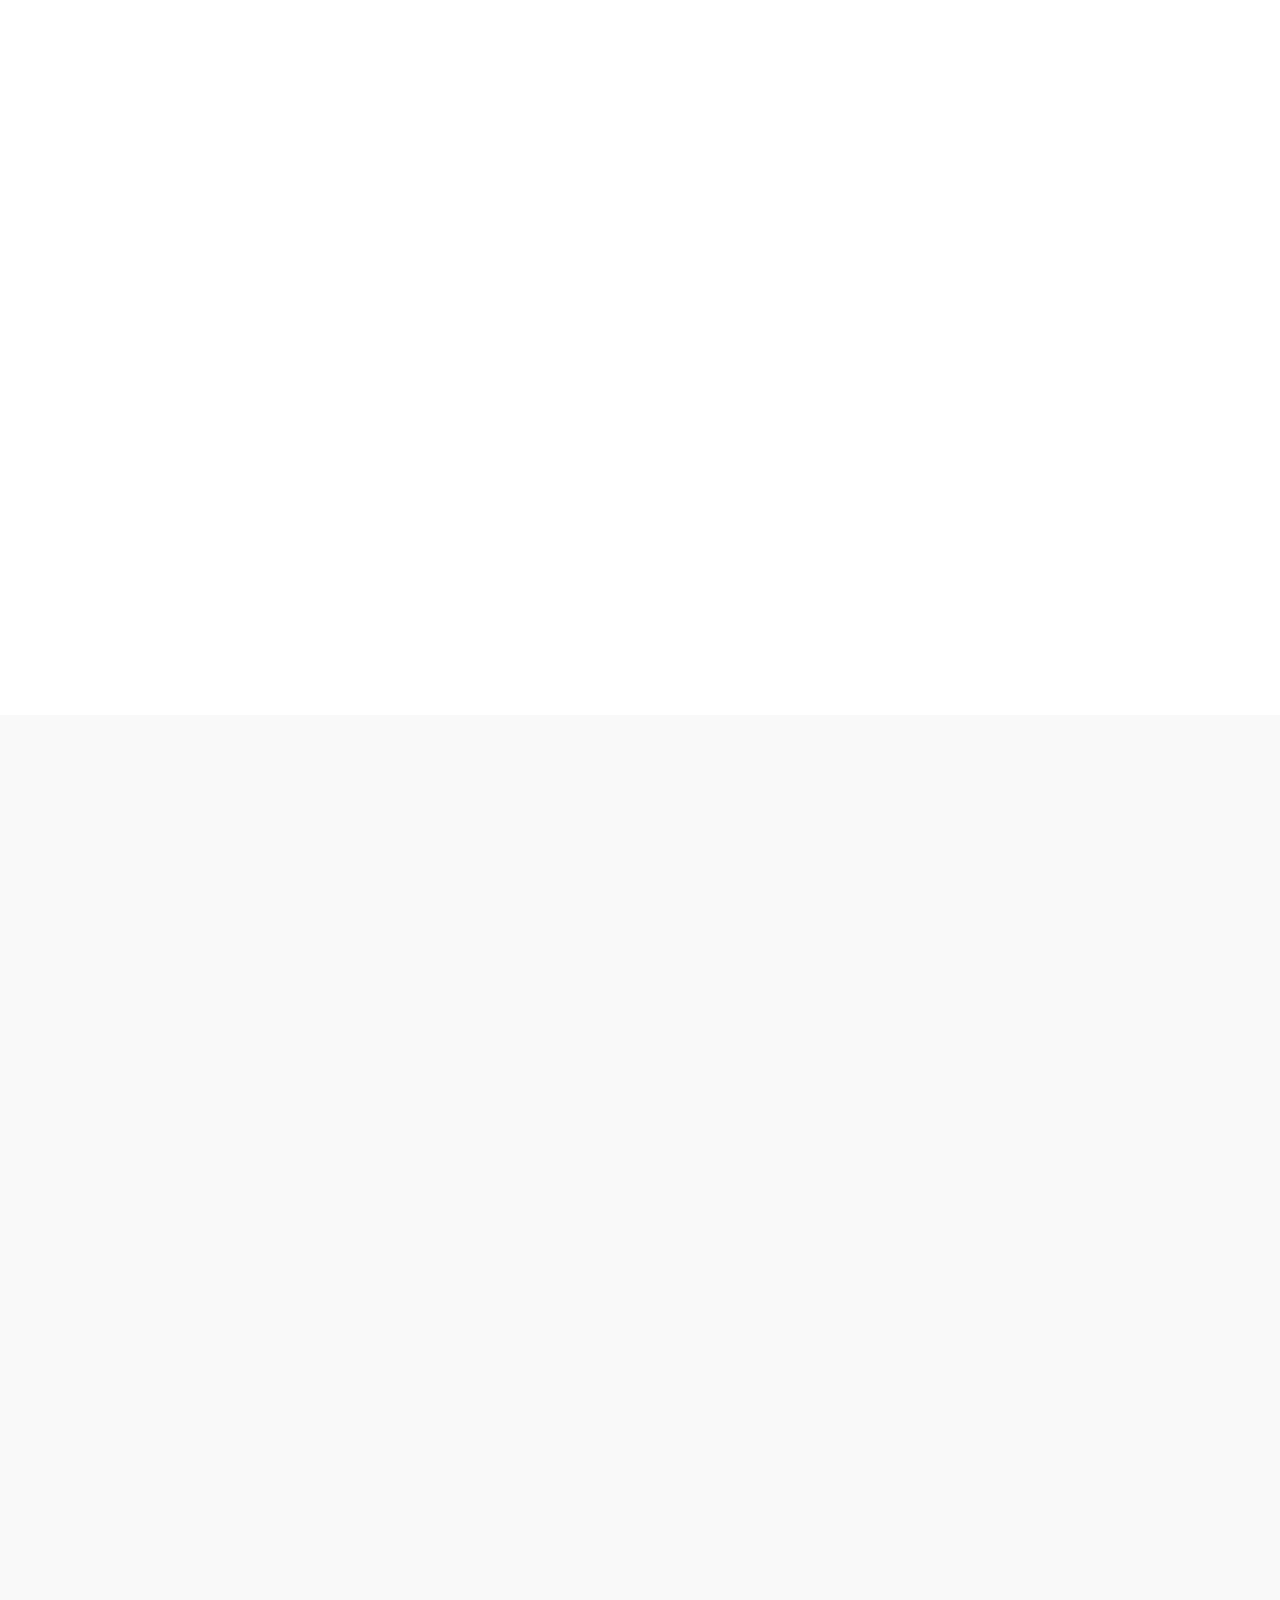
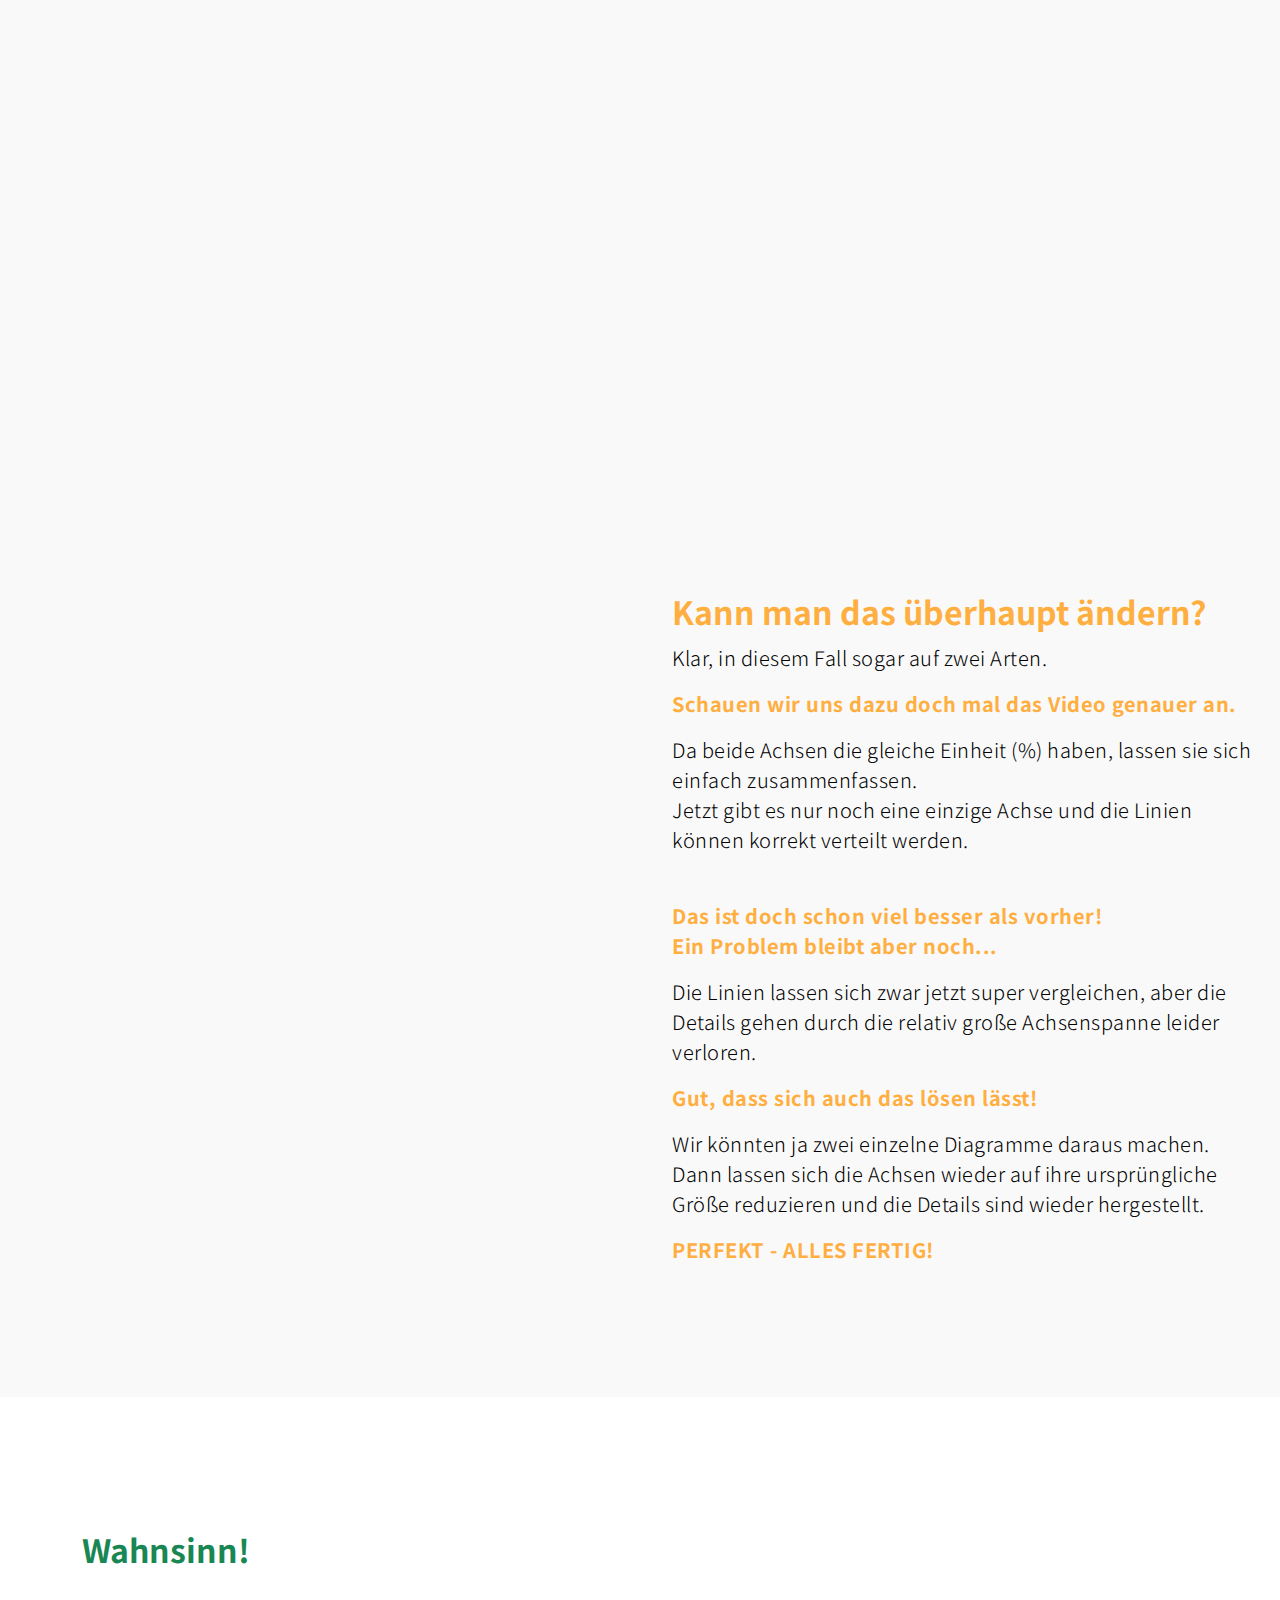
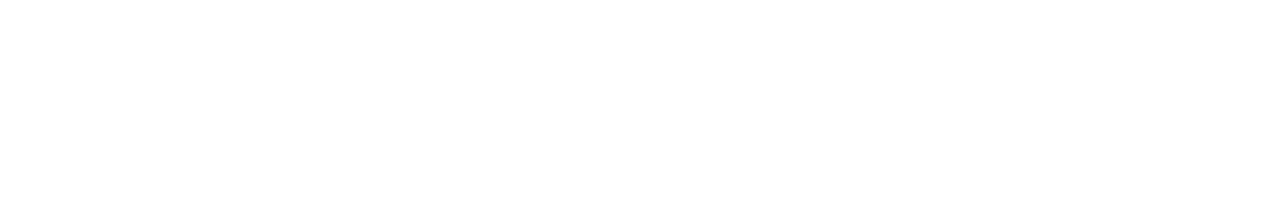
==== commit 70fa585e: "text" ====
--- a/index.html
+++ b/index.html
@@ -121,7 +121,7 @@
                                 
                                 Ja, im Großen und Ganzen schon. Eine Datentabelle mit 500 Einträgen finden wir durchaus selten. 
                                 Ein Balkendiagramm das dieselben Daten präsentiert wohl eher. 
-                                Das ist auch kein Wunder, denn im Diagramm ist mit nur einem Blick ersichtlich wovon es handelt und welche Daten es darstellt. 
+                                Das ist auch kein Wunder, denn im Diagramm ist mit nur einem Blick ersichtlich, wovon es handelt und welche Daten es darstellt. 
                                
                             </p>
 
@@ -170,7 +170,7 @@
                             
                             
                                 Klingt schräg – ist aber so. 
-                                Aber keine Sorge! Dieser kurze Artikel zeigt dir wie du die häufigsten Fehler erkennst und solltest du 
+                                Aber keine Sorge! Dieser kurze Artikel zeigt dir, wie du die häufigsten Fehler erkennst und solltest du 
                                 selbst einmal ein Diagramm erstellen, bist du auf jeden Fall bestens vorbereitet. 
                             </p>
 
@@ -245,8 +245,8 @@
 
                             <p data-aos-delay="1000" style="color: black;">
                                
-                                Siehst du die Y-Achse? Betrache diese ganz genau! Fällt dir etwas auf? Genau die Achse beginnt bei 70… 
-                                Aber zu zählen beginnt man ja normalerweise bei 0. Mhm.. das müssen wir also ändern!
+                                Siehst du die Y-Achse? Betrachte diese ganz genau! Fällt dir etwas auf? Genau, die Achse beginnt bei 70… 
+                                aber zu zählen beginnt man ja normalerweise bei 0. Mhm.. das müssen wir also ändern!
                                 Klick doch mal auf diesen Button und beobachte die Achse. 
                             
                             </p>
@@ -285,7 +285,7 @@
                 <h3  >Kreisdiagramm</h3>
                 <p data-aos-delay="300" style="color: black; margin-bottom: 2rem;">
                     Nach so einem Erfolg können wir uns doch sofort das nächste Diagramm ansehen. <br>
-                            Das Kreisdiagramm – es wird sehr gerne eigesetzt, vor allem dann, wenn es darum geht Daten 
+                            Das Kreisdiagramm – es wird sehr gerne eingesetzt, vor allem dann, wenn es darum geht, Daten 
                             in Prozent darzustellen. 
                            
                 </p> 
@@ -297,7 +297,7 @@
                     
                     Genauigkeit ist definitiv keine Stärke von Kreisdiagrammen!
                     <br> Schuld sind die Winkel - diese lassen uns die Werte einfach nicht richtig vergleichen.  <br>
-                     Ein Balkendiagramm zeigt die feinen Unterschiede viel besser.
+                     Ein Balkendiagramm zeigt die feinen Unterschiede deutlich besser.
                  </p> 
 
                 <div data-aos="fade-up" data-aos-delay="300" style="margin: 5rem;">
@@ -308,7 +308,7 @@
 
                 <p data-aos-delay="300" style="color: black; margin-bottom: 2rem; margin-top: 10rem;">
                      
-                   Jetzt wissen wir, dass Kreisdiagramme nur verwendet werden sollen wenn es unbedingt notwendig ist.
+                   Jetzt wissen wir, dass Kreisdiagramme nur verwendet werden sollen, wenn es unbedingt notwendig ist.
                    <br>Sie werden trotzdem immer wieder eingesetzt ... und dann auch noch ausgerechnet mit 3D Effekt.
                     
                 </p> 
@@ -319,7 +319,7 @@
 
                 <p data-aos-delay="300" style="color: black;">
                     
-                    Im Endeffekt nichts anders als ein normales Kreisdiagramm nur aus einer anderen Perspektive. 
+                    Im Endeffekt nichts anders, als ein normales Kreisdiagramm, nur aus einer anderen Perspektive. 
                                          
                 </p> 
 
@@ -333,7 +333,7 @@
                     
                 </p>
                 <p data-aos-delay="300" style="color: black; margin-bottom: 5rem;" >
-                    Ja, das stimmt schon aber nicht wenn es um harte Fakten gehen soll.
+                    Ja, das stimmt schon, aber nicht wenn es um harte Fakten gehen soll.
                     
                 </p>
 
@@ -362,7 +362,7 @@
                                     </p>
                                     <p class="text-secondary-white-color" >
                                         
-                                         <Br>Klick dich einmal weiter. Das nächste Bild zeigt dir das gleiche Diagramm ohne 3D.  
+                                         <Br>Klick dich einmal weiter. Das nächste Bild zeigt dir das gleiche Diagramm ohne 3D-Effekt.  
                                          
                                     </p>
 
@@ -391,7 +391,7 @@
                                             <img src="images/diagram/Kreis.png" class="img-fluid team-image" alt="" style="object-fit: contain;">
     
                                             <div class="team-thumb bg-warning">
-                                                <h3 class="text-white mb-0">mit 3D</h3>
+                                                <h3 class="text-white mb-0">mit 3D-Effekt</h3>
     
                                                 <p class="text-secondary-white-color mb-0">Produkt 3 wirkt am größten</p>
                                             </div>
@@ -401,7 +401,7 @@
                                             <img src="images/diagram/Kreis2.png" class="img-fluid team-image" alt="" style="object-fit: contain;">
     
                                             <div class="team-thumb bg-success">
-                                                <h3 class="text-white mb-0">ohne 3D</h3>
+                                                <h3 class="text-white mb-0">ohne 3D-Effekt</h3>
     
                                                 <p class="text-secondary-white-color mb-0">Produkt 1 und 3 sind gleich groß</p>
                                             </div>
@@ -412,7 +412,7 @@
     
                                    
     
-                                    <button data-aos="zoom-in" data-aos-delay="300" class="carousel-control-next" type="button" data-bs-target="#myCarousel" data-bs-slide="next">
+                                    <button  class="carousel-control-next" type="button" data-bs-target="#myCarousel" data-bs-slide="next">
                                           <span class="carousel-control-next-icon" aria-hidden="true"></span>
     
                                           <span class="visually-hidden">Next</span>
@@ -449,9 +449,8 @@
                             </a>
 
                             <div class="portfolio-info">                     
-                                <p class="portfolio-title mb-0">Vergleich Arbeitslosenrate und Beschäftigungsquote</p>
-
-                                <p class="text-danger">Zeitung</p>
+                                <p class="portfolio-title mb-0">Vergleich Arbeitslosenrate und Beschäftigungsquote - Zeitung</p>
+
                             </div>
                         </div> 
 
@@ -478,9 +477,13 @@
                                     Was kannst du erkennen? 
                                     
                               </p>
-                                <p class="text-warning">
-
-                                    <br>- Zwischen 2008 und 2014 war die Arbeitslosenrate höher? <br><br>
+                                <p style="color: #ED7D31; font-weight: bold;">
+
+                                    <br>- Zwischen 2008 und 2014 war die Arbeitslosenrate höher? 
+                                </p>
+                                <p style="color: #4472C4;font-weight: bold;">
+
+                                    
                                       - 2018 war die Beschäftigungsquote 3mal so hoch?
                                 </p>
                                 
@@ -505,9 +508,8 @@
                             </a>
 
                             <div class="portfolio-info">                     
-                                <p class="portfolio-title mb-0">Vergleich Arbeitslosenrate und Beschäftigungsquote</p>
-
-                                <p class="text-danger">Internet</p>
+                                <p class="portfolio-title mb-0">Vergleich Arbeitslosenrate und Beschäftigungsquote - Internet</p>
+
                             </div>
                         </div> 
 
@@ -517,7 +519,7 @@
                             <div class="portfolio-info">                     
                                 <p style="color: black;">
                                     Kurz darauf findest du im Internet einen ähnlichen Beitrag. 
-                                    Dieser schreibt von den selben Daten zeigt dir aber ein anderes Diagramm.   
+                                    Dieser beschreibt die selben Daten, zeigt dir aber ein anderes Diagramm.   
                                 </p>
 
                                 <div style="float: right;">
@@ -547,17 +549,16 @@
                 <!-- LINIE3-->
                 <div class="row"> 
                     <div class="col-lg-6 col-12" style="flex: 0 0 auto;">
-                        <div class="portfolio-thumb" data-aos="fade-up" style="position: sticky; top: 10rem;">
+                        <div class="portfolio-thumb" data-aos="fade-up" style="position: sticky; top: 10rem; margin-top: 2rem;">
                 
 
-                            <a href="images/diagram/Sequence 01_1.gif" class="image-popup">
-                                <img src="images/diagram/Sequence 01_1.gif" class="img-fluid portfolio-image" alt="">
-                            </a>
+                            
+
+                            <video src="images/diagram/Sequence 01.mp4" style="width: 100%;" controls></video>
 
                             <div class="portfolio-info">                     
-                                <p class="portfolio-title mb-0">Vergleich Arbeitslosenrate und Beschäftigungsquote</p>
-
-                                <p class="text-success">verbesserung der Darstellung</p>
+                                <p class="portfolio-title mb-0">Vergleich Arbeitslosenrate und Beschäftigungsquote - Verbesserung</p>
+
                             </div>
                         </div> 
 
@@ -586,7 +587,7 @@
 
                             <p style="color: black;">
 
-                                Da beide Achsen die gleiche Einheit (%) haben lassen sie sich einfach zusammenfassen. <br>
+                                Da beide Achsen die gleiche Einheit (%) haben, lassen sie sich einfach zusammenfassen. <br>
                                 Jetzt gibt es nur noch eine einzige Achse und die Linien können korrekt verteilt werden. <br><br>
                                 
                           </p>
@@ -602,7 +603,7 @@
 
                             <p style="color: black;">
 
-                                Die Linien lassen sich zwar jetzt super vergleichen aber die Details gehen durch die relativ 
+                                Die Linien lassen sich zwar jetzt super vergleichen, aber die Details gehen durch die relativ 
                                 große Achsenspanne leider verloren.
 
                                 </p>
@@ -654,7 +655,7 @@
                                 Und noch viel mehr darüber, wie sie uns ganz einfach in die Irre führen können.
                                  Das wohl wichtigste ist aufmerksam zu bleiben und den Daten einen zweiten Blick zu schenken.
                                 Zum Glück bist du jetzt bestens für deine künftigen Visualisierungen vorbereitet. 
-                                Egal ob du diese selbst erstellst oder einen Zeitungsartikel liest. 
+                                Egal ob du diese selbst erstellst, oder einen Zeitungsartikel liest. 
 
                             </p>
                             
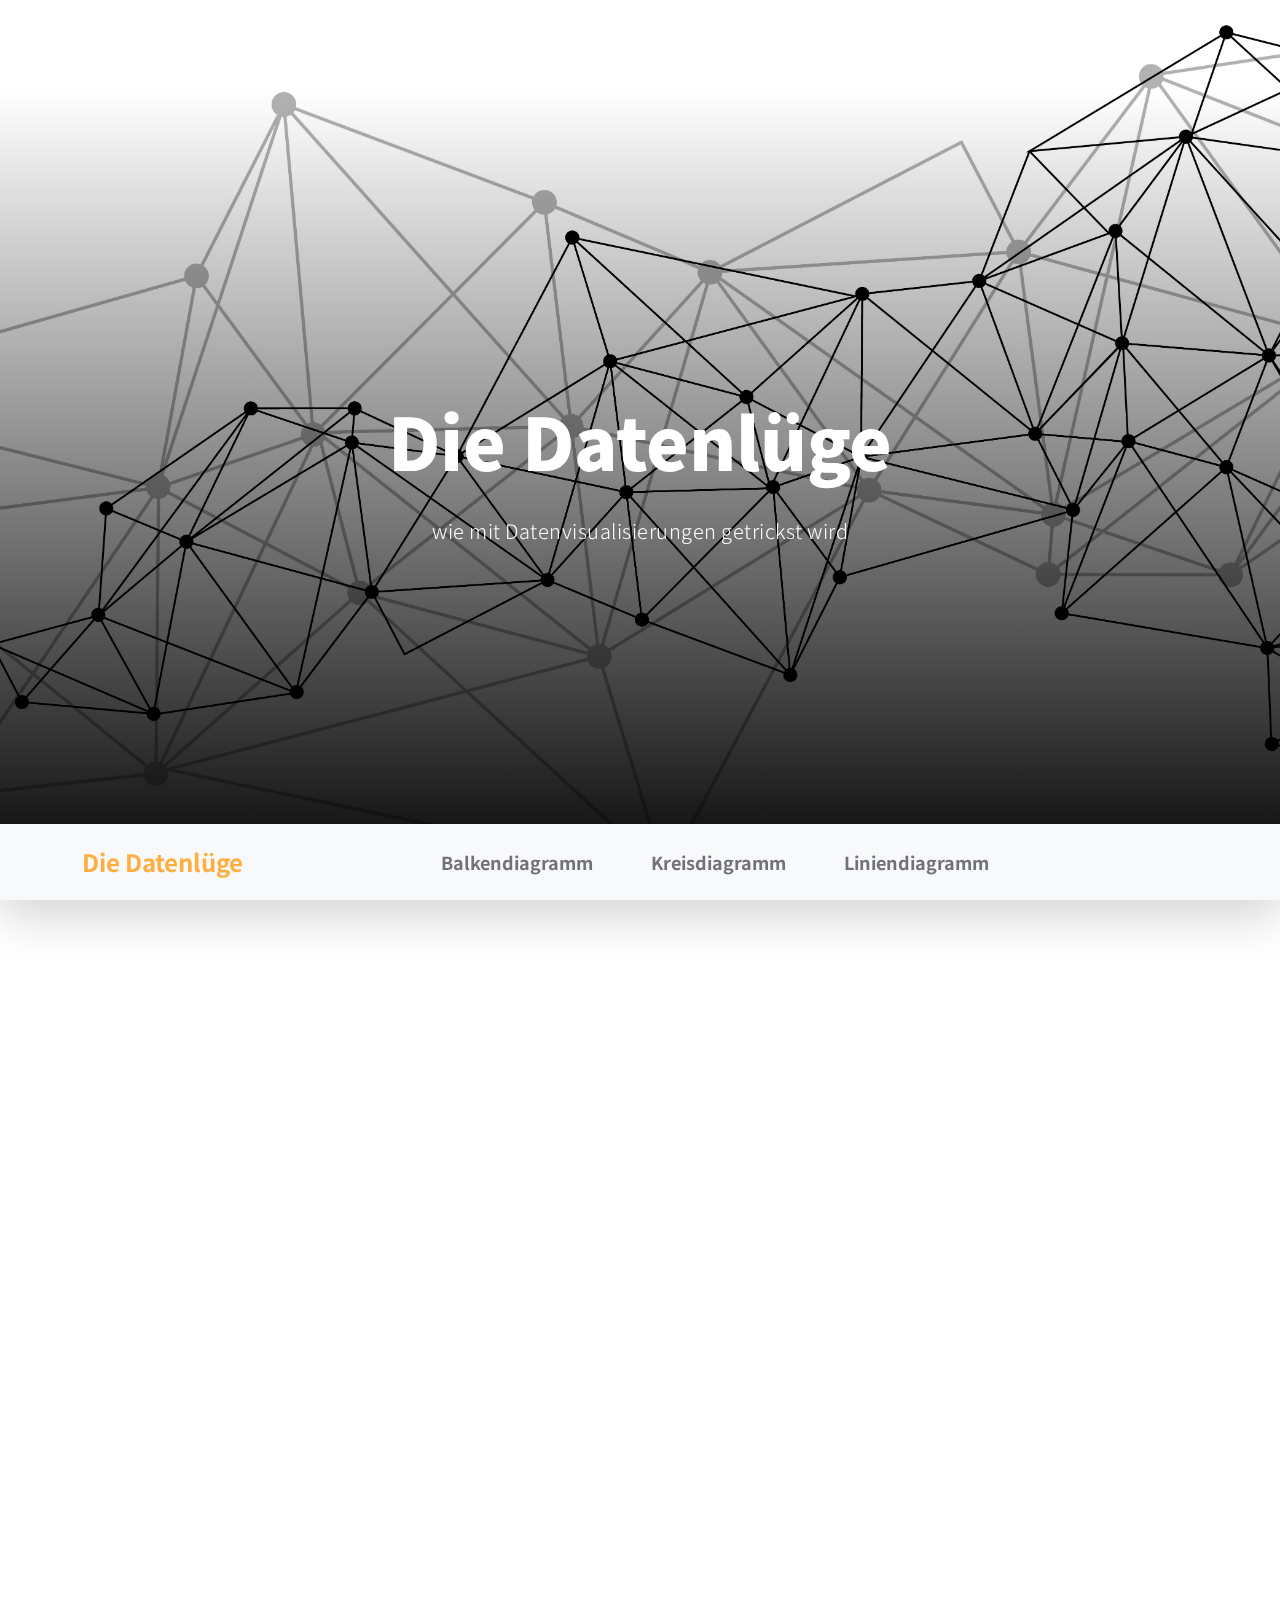
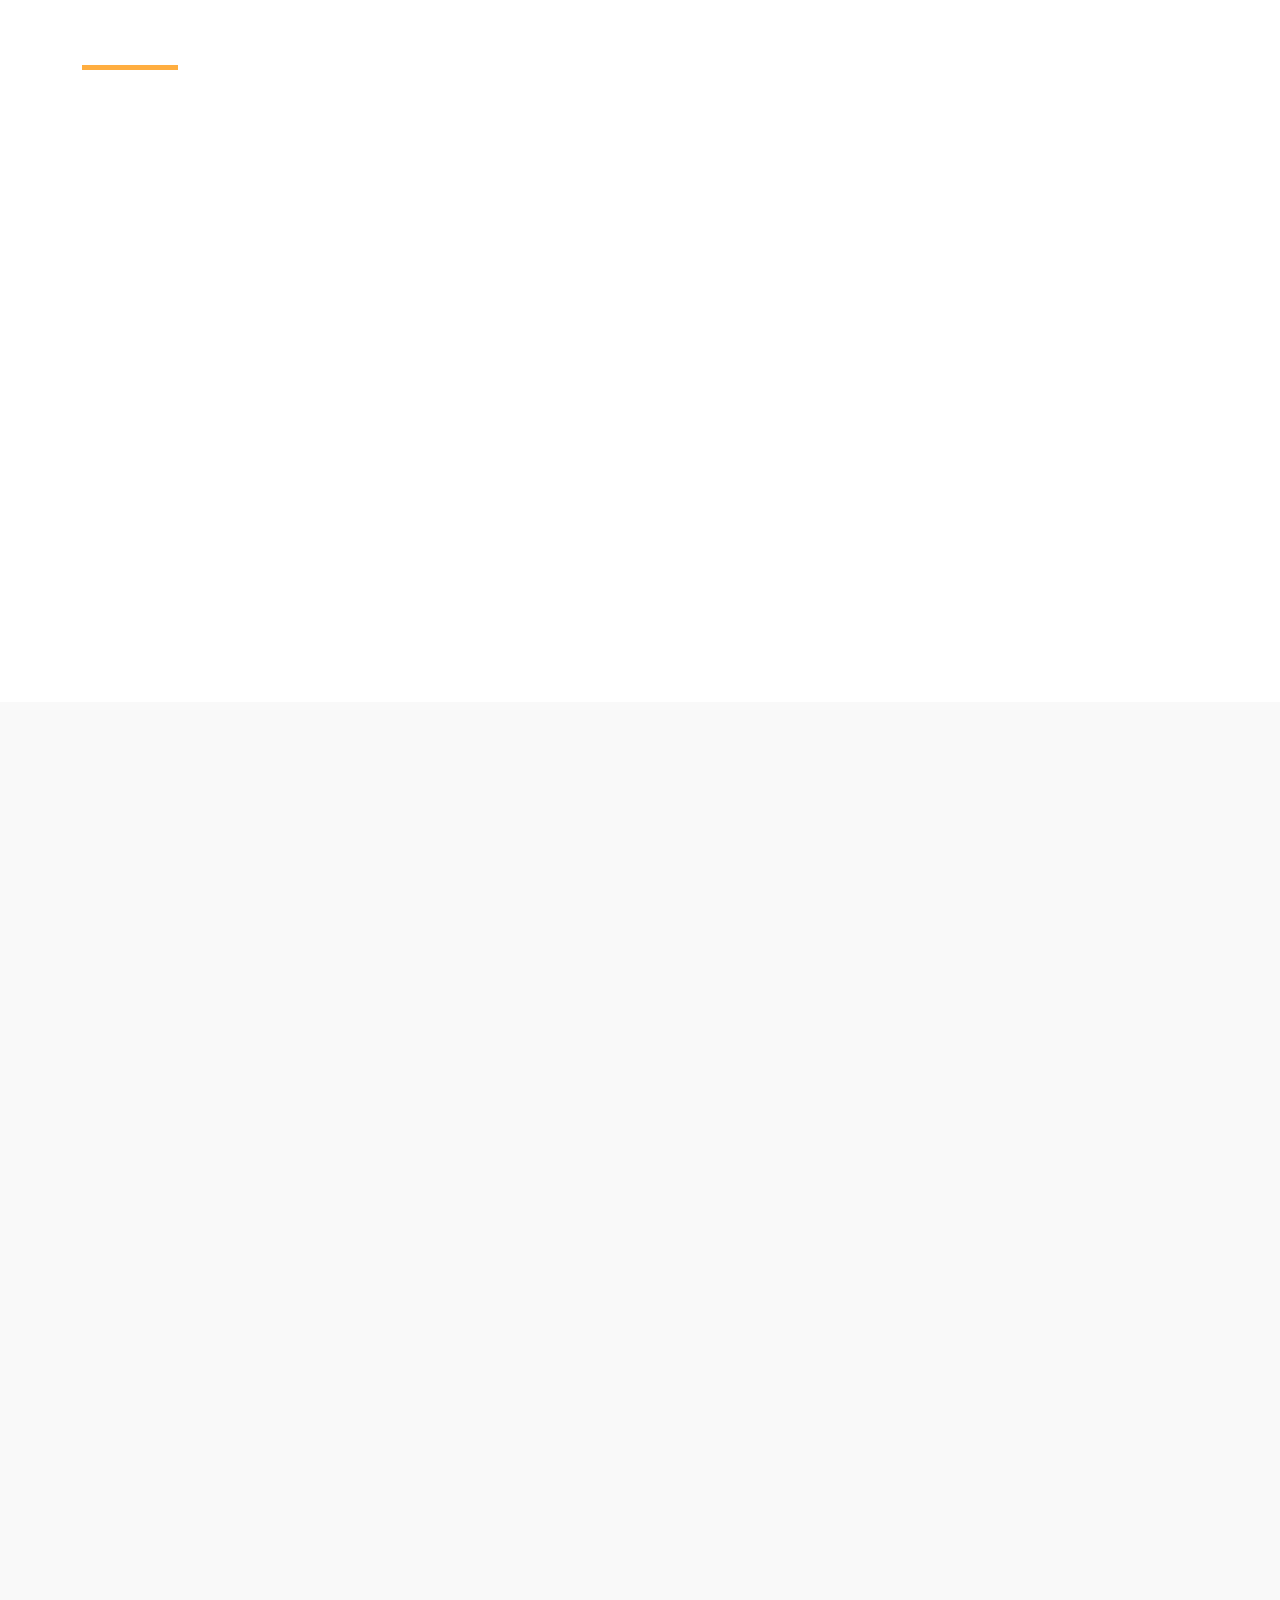
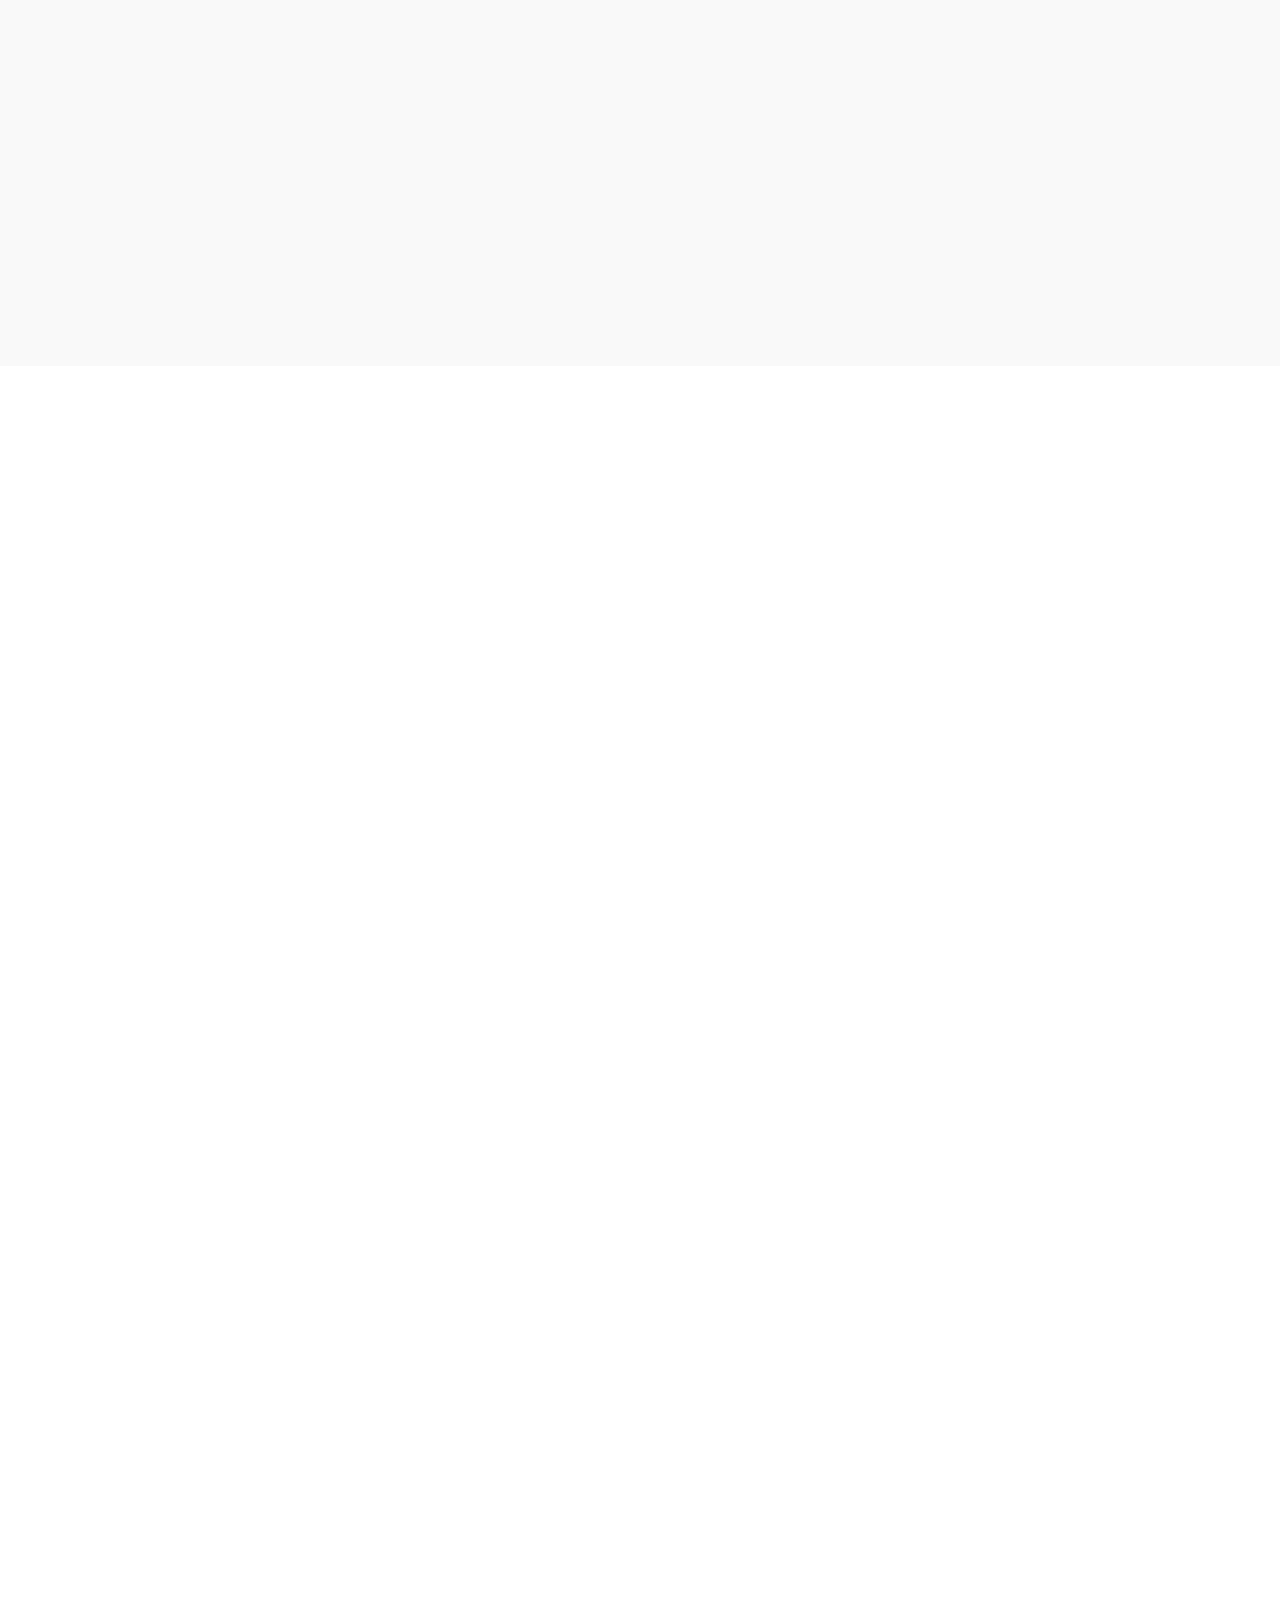
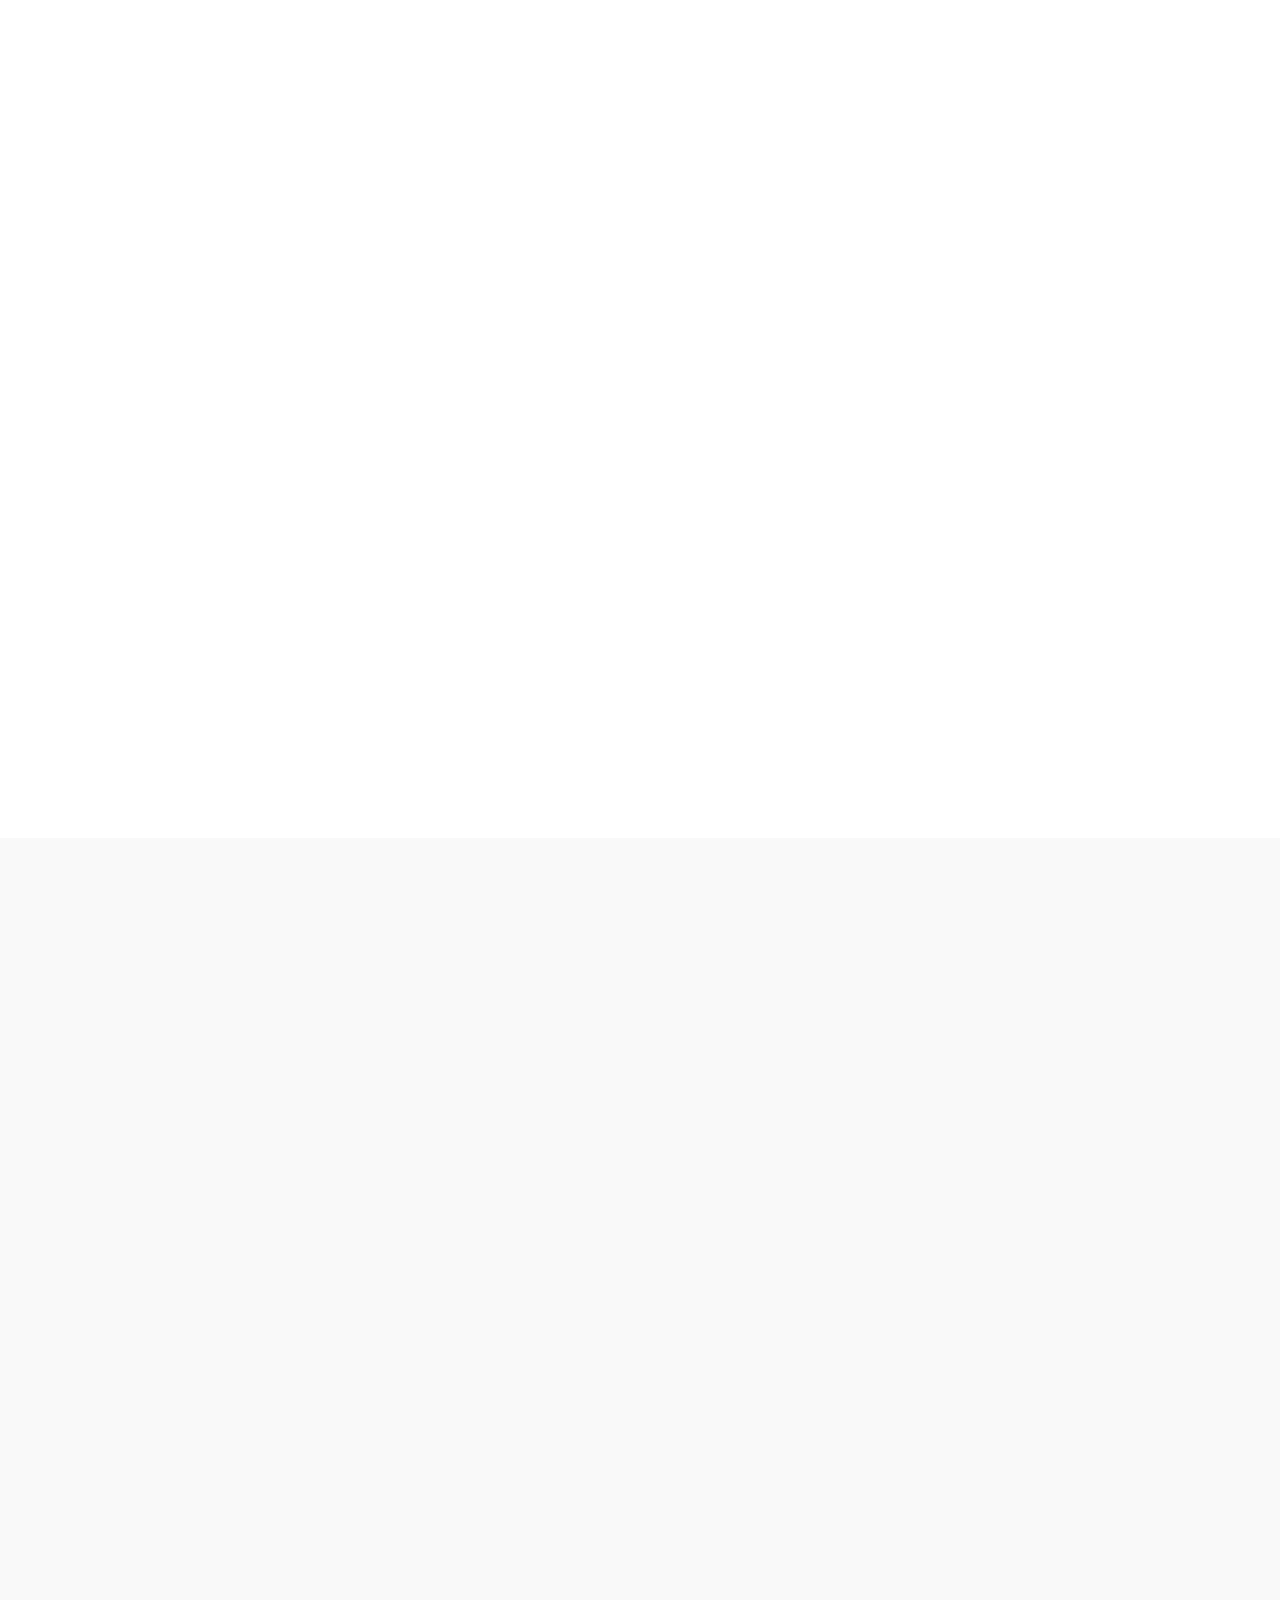
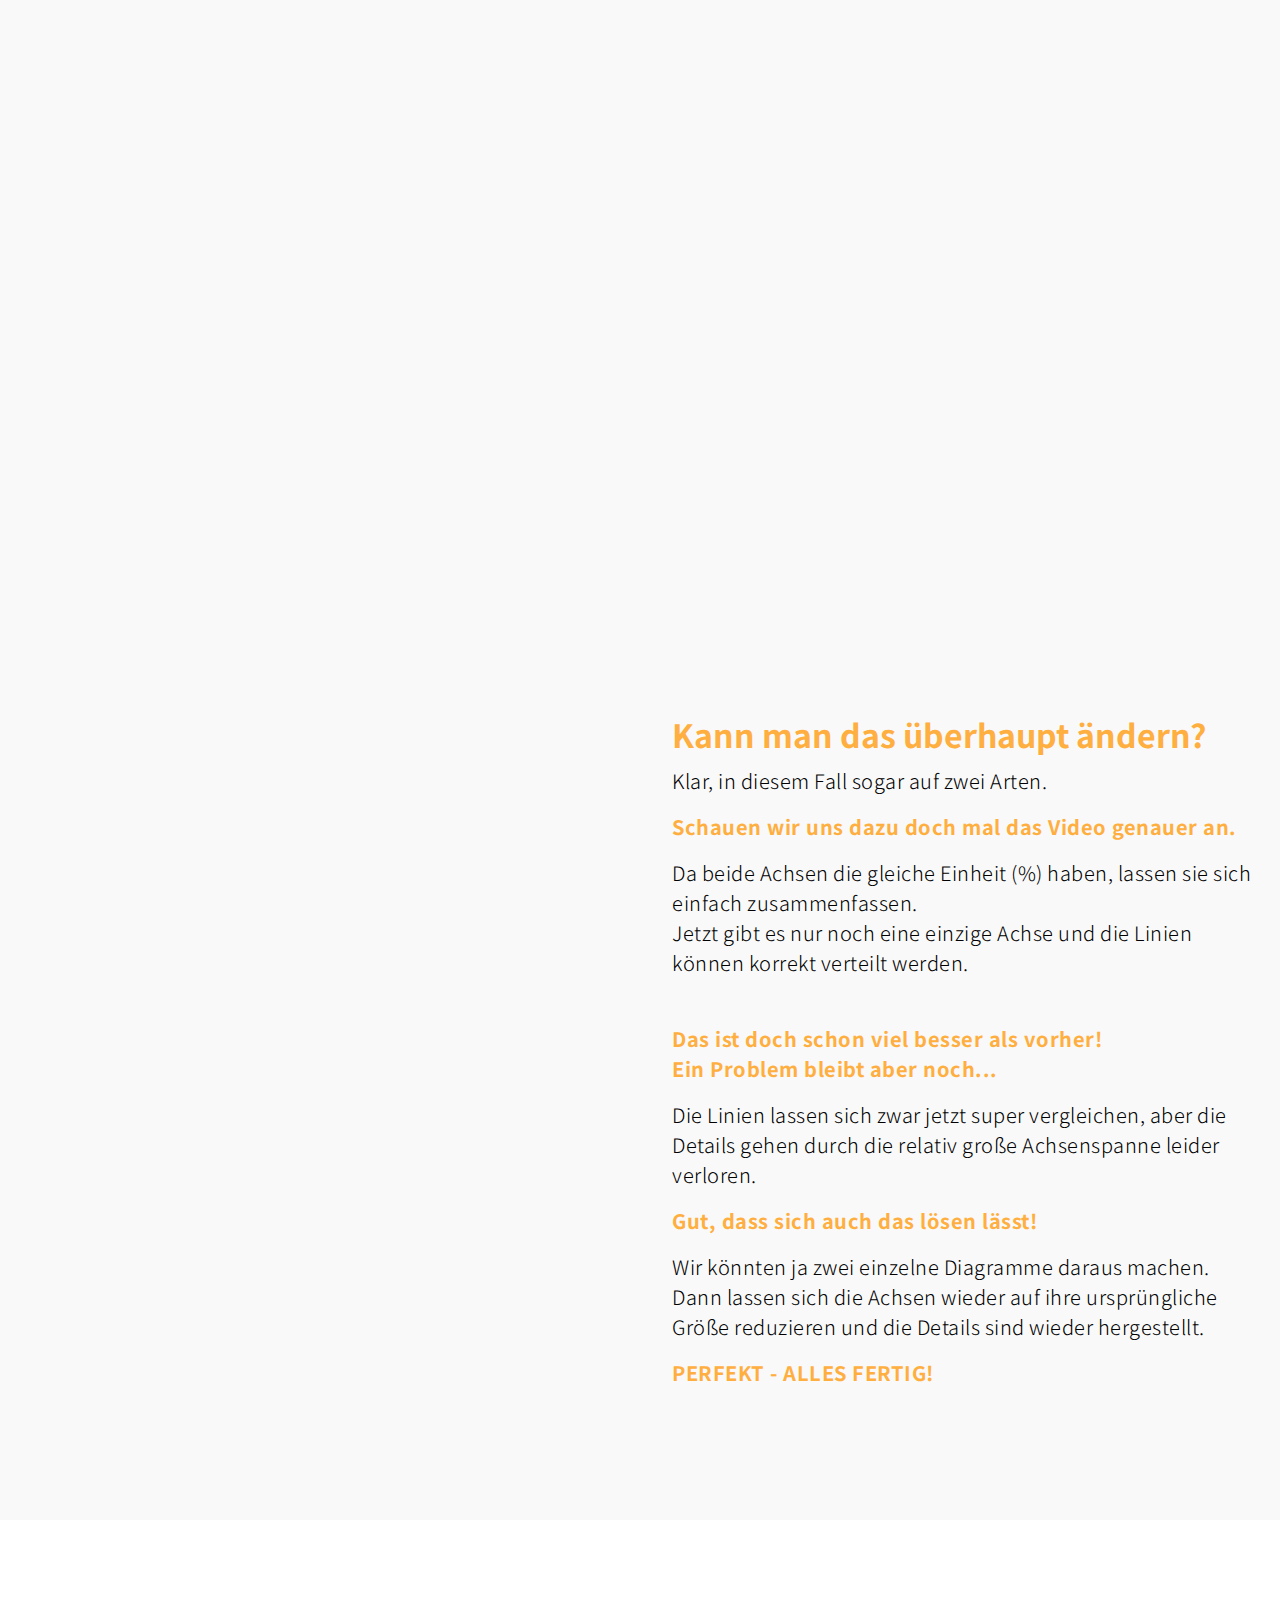
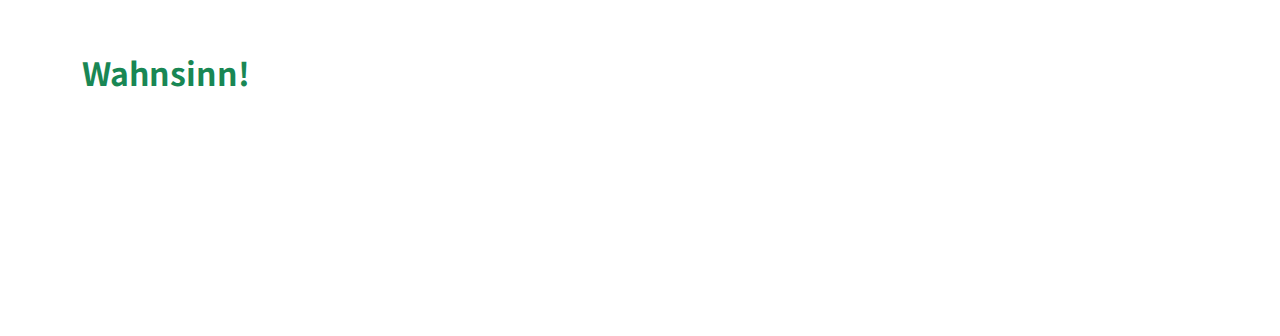
==== commit ff3aa90a: "mandy" ====
--- a/index.html
+++ b/index.html
@@ -120,20 +120,19 @@
                             <p class="me-4" data-aos="fade-up" data-aos-delay="300" style="color: black;">
                                 
                                 Ja, im Großen und Ganzen schon. Eine Datentabelle mit 500 Einträgen finden wir durchaus selten. 
-                                Ein Balkendiagramm das dieselben Daten präsentiert wohl eher. 
+                                Ein Balkendiagramm das Daten daraus präsentiert wohl eher. 
                                 Das ist auch kein Wunder, denn im Diagramm ist mit nur einem Blick ersichtlich, wovon es handelt und welche Daten es darstellt. 
                                
                             </p>
 
-                            
-
-                            
+                           
                         </div>
 
                         <div class="col-lg-6 col-12 mt-3 mb-lg-5">
 
-                            
-                            <div data-aos="fade-up" data-aos-delay="300" style="margin: 2rem;">
+                             
+                            
+                            <div data-aos="fade-up" data-aos-delay="300" style="margin: 1rem;">
                                 <img style="width: 90%;" src="images/diagram/TabelleBar.png" alt="Diagramme">
                             </div>
 
@@ -146,6 +145,8 @@
 
                         <div class="col-lg-6 col-12 mt-lg-3 mb-lg-5">
 
+                            <hr  class="me-4"data-aos-delay="300" data-aos="fade-up" style=" width: 6rem; border-top: 5px solid #FFAE40; opacity: 1; ">
+                            
                             <p  class="me-4" data-aos="fade-up" data-aos-delay="300" style="color: black;"> 
                                 Bestimmt bist du auch schon öfter vor einem Diagramm gesessen und hast dich darüber gewundert, 
                                 welche Ergebnisse es darstellt oder vielleicht hast du dich auch darüber gefreut, dass deine Ansichten 
@@ -178,7 +179,7 @@
 
                         <div class="col-lg-6 col-12 mt-lg-3 mb-lg-5">
 
-                            <div data-aos="fade-up" data-aos-delay="300" style="margin: 7rem;">
+                            <div data-aos="fade-up" data-aos-delay="300" style="margin: 3rem;">
                                 <img style="width: 90%;" src="images/diagram/fake.png" alt="Diagramme">
                             </div>
 
@@ -260,9 +261,11 @@
 
                             
                             </p>
+                            <hr  data-aos-delay="1000"  style=" width: 6rem; border-top: 5px solid #FFAE40; opacity: 1; margin-top: 4rem;">
+                            
                             <p data-aos-delay="1000" style="color: black;">
                                
-                               Wir haben also gelernt, dass ein Balkendiagramm immer bei 0 beginnen muss… und noch viel besser – wir 
+                               Wir haben also gelernt, dass bei einem Balkendiagramm immer die Länge der Balken verglichen wird und daher bei 0 beginnen muss… und noch viel besser – wir 
                                 konnten gemeinsam die Rivalitäten zwischen den Abteilungen beseitigen, da alle drei ungefähr dieselbe 
                                 Leistung bringen.
                             </p>
@@ -289,24 +292,88 @@
                             in Prozent darzustellen. 
                            
                 </p> 
-                <p data-aos-delay="300" style=" margin-bottom: 2rem;" class="text-warning">
-                    
-                            Aber Achtung! 
+                <p data-aos-delay="300"  class="text-warning">
+                    
+                            Aber Achtung! <span style="color: black; font-weight: 300;">Genauigkeit ist definitiv keine Stärke von Kreisdiagrammen!</span>
+                            
+                            
                 </p> 
                 <p data-aos-delay="300" style="color: black; margin-bottom: 5rem;">
                     
-                    Genauigkeit ist definitiv keine Stärke von Kreisdiagrammen!
-                    <br> Schuld sind die Winkel - diese lassen uns die Werte einfach nicht richtig vergleichen.  <br>
-                     Ein Balkendiagramm zeigt die feinen Unterschiede deutlich besser.
+                    
+                     
                  </p> 
 
-                <div data-aos="fade-up" data-aos-delay="300" style="margin: 5rem;">
-                    <img style="width: 90%;" src="images/diagram/KreisBar.png" alt="Diagramme">
-                </div>
-
-
-
-                <p data-aos-delay="300" style="color: black; margin-bottom: 2rem; margin-top: 10rem;">
+
+                 <div class="container">
+                 <section id="myCarousel2" class="carousel slide carousel-fade" style="height: 100%;
+                 display: flex;
+                 align-items: center; background: #f9f9f9; padding: 1rem;" data-bs-ride="carousel" data-bs-interval="false">
+                    <div class="carousel-inner container-fluid" style="height: 100%;">
+                        <div class="carousel-item active">
+                            <div style="display: flex; align-items: flex-start;">
+                                <div style="width: 50%;">
+                                <p class="text-warning">Versuche doch einmal die Kuchenstücke dieses Diagramms in die richtige Reihenfolge zu bringen.</p>
+                                <p style="color: black;">Fiel dir das leicht? </p>
+                                <p style="color: black;"> 
+                                  Segmente lassen sich oft nicht richtig vergleichen <br>- Schuld sind die Winkel </p>
+                                <p style="color: black;"><br>Klicke dich einmal weiter und probier's mit einem Balkendiagramm.</p>
+                                
+                                </div>
+                                
+                                <img src="images/diagram/kreis_balk.png" class="img-fluid team-image" alt="" style="object-fit: contain; width: 40%; min-height: 20rem;
+                                height: auto; margin-left: 2rem; align-self: center;">
+
+                            </div>
+                        </div>
+
+                        <div class="carousel-item" >
+                            <div style="display: flex; align-items: flex-start;">
+                                <div style="width: 50%;">
+                                
+                                <p style="color: black;" >
+                                    <span class="text-warning">Vergleiche die Balken.</span> <br>In welche Reihenfolge würdest du diese bringen?</p>
+                                <p style="color: black;"><br>Ist diese Aufgabe leichter? </p>
+                                <p style="color: black;">
+                                    <br> 
+                                    Ein Balkendiagramm zeigt die feinen Unterschiede meist deutlich besser.</p>
+                                </div>
+                                
+                                <img src="images/diagram/blak_kreis.png" class="img-fluid team-image" alt="" style="object-fit: contain; width: 40%; min-height: 20rem;
+                                height: auto;  margin-left: 2rem; align-self: center;">
+
+                            </div>
+
+                        </div>
+
+                        
+                    </div>
+
+                   
+
+                    <button  class="carousel-control-next" type="button" data-bs-target="#myCarousel2" data-bs-slide="next" style="position: unset;">
+                          <span class="carousel-control-next-icon" aria-hidden="true"></span>
+                            
+                          <span class="visually-hidden">Next</span>
+                          
+                    </button>
+                    
+                    </section>
+                    </div>
+
+
+
+
+
+
+
+
+
+
+
+
+                <hr style=" width: 6rem; border-top: 5px solid #FFAE40; opacity: 1; margin-top: 4rem;">
+                <p data-aos-delay="300" style="color: black; margin-bottom: 2rem; margin-top: 2rem; ">
                      
                    Jetzt wissen wir, dass Kreisdiagramme nur verwendet werden sollen, wenn es unbedingt notwendig ist.
                    <br>Sie werden trotzdem immer wieder eingesetzt ... und dann auch noch ausgerechnet mit 3D Effekt.
@@ -342,13 +409,8 @@
                 <div class="container" style="margin: 0; padding: 0; width: 100%; max-width: 100%;" >
                     <div class="container-fluid">
                         <div class="row">
-                            
-                            
                             <div class="col-lg-7 col-12 bg-dark">  
                                 <div  class="d-flex flex-column flex-wrap justify-content-center h-100 py-5 px-4 pt-lg-4 pb-lg-0">
-                                    
-    
-                                    
 
                                     <p class="text-warning" >
                                         Betrachte dieses 3D Diagramm doch mal genauer.
@@ -372,14 +434,13 @@
                                     <p class="text-secondary-white-color" >
                                         
                                         Ganz genau, ein weiteres Produkt ist mindestens genauso profitabel. <br> <br>
-                                        
-                                         
+                                    </p>
+                                    <hr  style=" width: 6rem; border-top: 5px solid #FFAE40; opacity: 1; ">
+                             
+                                    <p class="text-secondary-white-color">
                                        Damit du auch in Zukunft alle Diagramme richtig einschätzen kannst, merke dir am besten, dass 
-                                       3D-Ansichten die Verhältnisse verzerren und dadurch die Ergebnisse in ein falsches Licht rücken.
-   
-                                       
+                                       3D-Ansichten die Verhältnisse verzerren und dadurch die Ergebnisse in ein falsches Licht rücken. 
                                    </p>
-    
     
                                 </div>
                             </div>
@@ -423,7 +484,7 @@
                         </div>
                     </div>
     
-
+                </div>
 
 
             </section>
@@ -534,7 +595,7 @@
                                 <p style="color: black;">
                                     
                                     <br> Siehst du, dass beide Diagramme <b>zwei Y-Achsen</b> haben? <br>
-                                    Bertachtet man die dargestellten Daten jetzt ganz genau, dann fällt auf, dass 
+                                    Betrachtet man die dargestellten Daten jetzt ganz genau, dann fällt auf, dass 
                                     die Achsen ein völlig verschobenes Verhältnis zueinander haben.
                                
                                </p>
@@ -554,7 +615,7 @@
 
                             
 
-                            <video src="images/diagram/Sequence 01.mp4" style="width: 100%;" controls></video>
+                            <video src="images/diagram/Sequence 02.mp4" style="width: 100%;" controls></video>
 
                             <div class="portfolio-info">                     
                                 <p class="portfolio-title mb-0">Vergleich Arbeitslosenrate und Beschäftigungsquote - Verbesserung</p>
--- a/css/templatemo-nomad-force.css
+++ b/css/templatemo-nomad-force.css
@@ -342,6 +342,10 @@
   top: 8px;
 }
 
+svg{
+  width: 100%;
+}
+
 /*---------------------------------------
   HERO              
 -----------------------------------------*/
